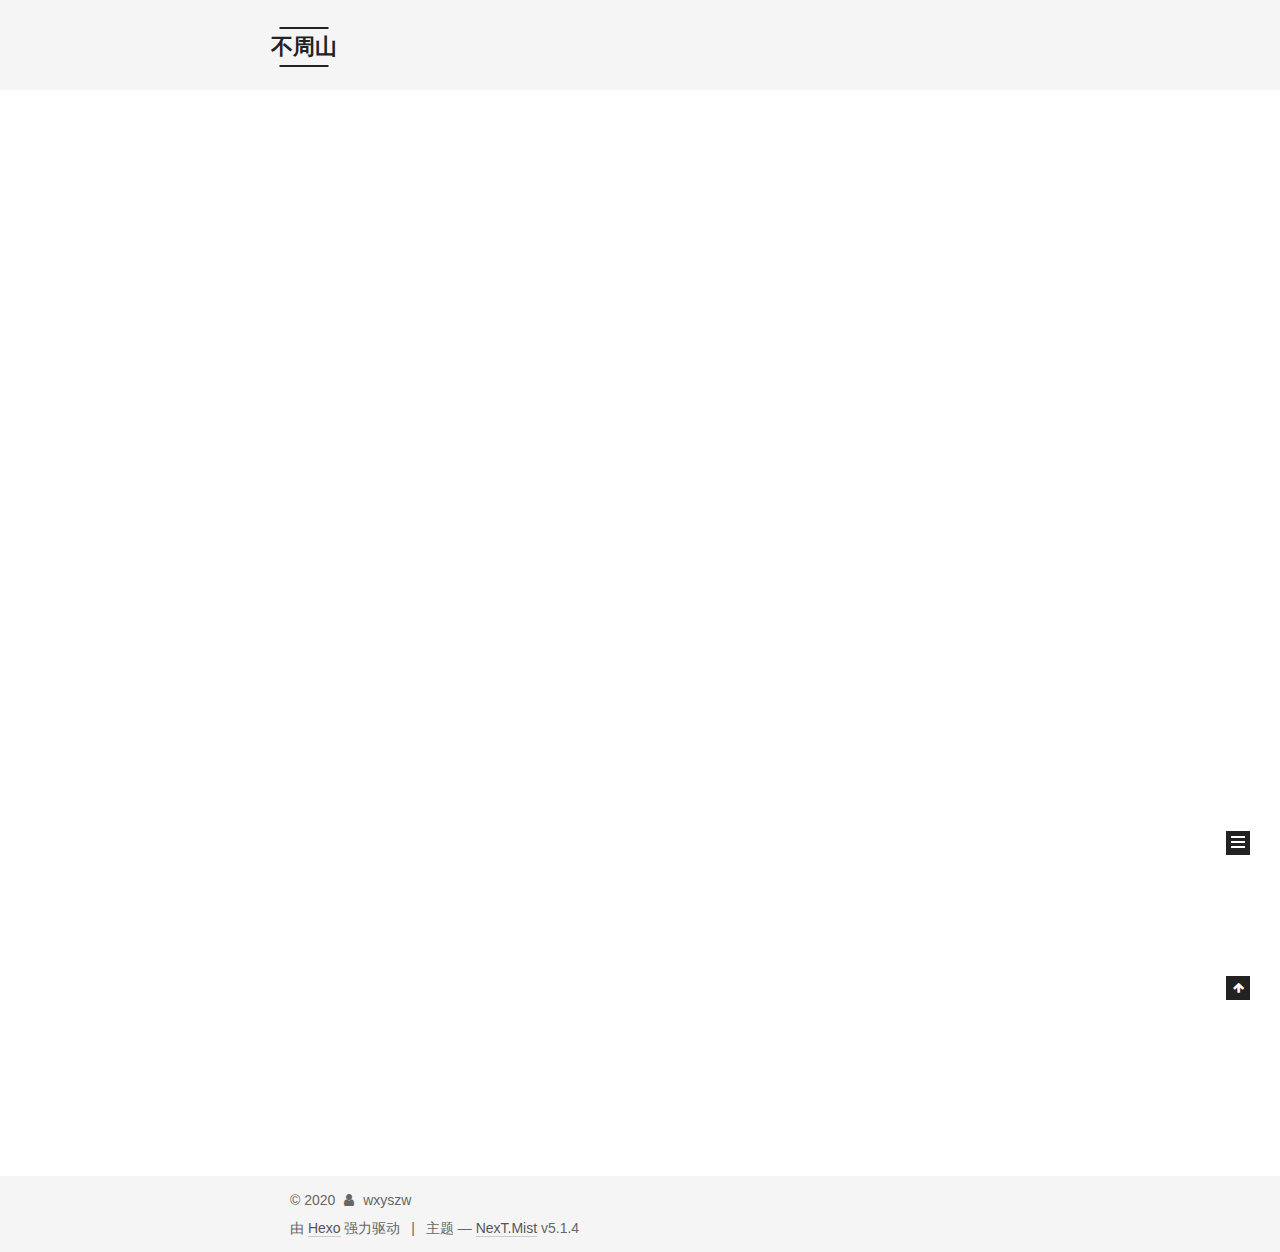
==== index.html @ 1422caf2 "Site updated: 2020-01-08 01:41:40" ====
<!DOCTYPE html>



  


<html class="theme-next mist use-motion" lang="zh-Hans">
<head>
  <meta charset="UTF-8"/>
<meta http-equiv="X-UA-Compatible" content="IE=edge" />
<meta name="viewport" content="width=device-width, initial-scale=1, maximum-scale=1"/>
<meta name="theme-color" content="#222">









<meta http-equiv="Cache-Control" content="no-transform" />
<meta http-equiv="Cache-Control" content="no-siteapp" />
















  
  
  <link href="/lib/fancybox/source/jquery.fancybox.css?v=2.1.5" rel="stylesheet" type="text/css" />







<link href="/lib/font-awesome/css/font-awesome.min.css?v=4.6.2" rel="stylesheet" type="text/css" />

<link href="/css/main.css?v=5.1.4" rel="stylesheet" type="text/css" />


  <link rel="apple-touch-icon" sizes="180x180" href="/images/apple-touch-icon-next.png?v=5.1.4">


  <link rel="icon" type="image/png" sizes="32x32" href="/images/favicon-32x32-next.png?v=5.1.4">


  <link rel="icon" type="image/png" sizes="16x16" href="/images/favicon-16x16-next.png?v=5.1.4">


  <link rel="mask-icon" href="/images/logo.svg?v=5.1.4" color="#222">





  <meta name="keywords" content="Hexo, NexT" />










<meta property="og:type" content="website">
<meta property="og:title" content="不周山">
<meta property="og:url" content="http://yoursite.com/index.html">
<meta property="og:site_name" content="不周山">
<meta property="article:author" content="wxyszw">
<meta name="twitter:card" content="summary">



<script type="text/javascript" id="hexo.configurations">
  var NexT = window.NexT || {};
  var CONFIG = {
    root: '/',
    scheme: 'Mist',
    version: '5.1.4',
    sidebar: {"position":"left","display":"post","offset":12,"b2t":false,"scrollpercent":false,"onmobile":false},
    fancybox: true,
    tabs: true,
    motion: {"enable":true,"async":false,"transition":{"post_block":"fadeIn","post_header":"slideDownIn","post_body":"slideDownIn","coll_header":"slideLeftIn","sidebar":"slideUpIn"}},
    duoshuo: {
      userId: '0',
      author: '博主'
    },
    algolia: {
      applicationID: '',
      apiKey: '',
      indexName: '',
      hits: {"per_page":10},
      labels: {"input_placeholder":"Search for Posts","hits_empty":"We didn't find any results for the search: ${query}","hits_stats":"${hits} results found in ${time} ms"}
    }
  };
</script>



  <link rel="canonical" href="http://yoursite.com/"/>





  <title>不周山</title>
  








<meta name="generator" content="Hexo 4.2.0"></head>

<body itemscope itemtype="http://schema.org/WebPage" lang="zh-Hans">

  
  
    
  

  <div class="container sidebar-position-left 
  page-home">
    <div class="headband"></div>

    <header id="header" class="header" itemscope itemtype="http://schema.org/WPHeader">
      <div class="header-inner"><div class="site-brand-wrapper">
  <div class="site-meta ">
    

    <div class="custom-logo-site-title">
      <a href="/"  class="brand" rel="start">
        <span class="logo-line-before"><i></i></span>
        <span class="site-title">不周山</span>
        <span class="logo-line-after"><i></i></span>
      </a>
    </div>
      
        <p class="site-subtitle"></p>
      
  </div>

  <div class="site-nav-toggle">
    <button>
      <span class="btn-bar"></span>
      <span class="btn-bar"></span>
      <span class="btn-bar"></span>
    </button>
  </div>
</div>

<nav class="site-nav">
  

  
    <ul id="menu" class="menu">
      
        
        <li class="menu-item menu-item-home">
          <a href="/%20" rel="section">
            
              <i class="menu-item-icon fa fa-fw fa-home"></i> <br />
            
            首页
          </a>
        </li>
      
        
        <li class="menu-item menu-item-archives">
          <a href="/archives/%20" rel="section">
            
              <i class="menu-item-icon fa fa-fw fa-archive"></i> <br />
            
            归档
          </a>
        </li>
      

      
    </ul>
  

  
</nav>



 </div>
    </header>

    <main id="main" class="main">
      <div class="main-inner">
        <div class="content-wrap">
          <div id="content" class="content">
            
  <section id="posts" class="posts-expand">
    
      

  

  
  
  

  <article class="post post-type-normal" itemscope itemtype="http://schema.org/Article">
  
  
  
  <div class="post-block">
    <link itemprop="mainEntityOfPage" href="http://yoursite.com/2020/01/08/hello-world/">

    <span hidden itemprop="author" itemscope itemtype="http://schema.org/Person">
      <meta itemprop="name" content="wxyszw">
      <meta itemprop="description" content="">
      <meta itemprop="image" content="/images/avatar.gif">
    </span>

    <span hidden itemprop="publisher" itemscope itemtype="http://schema.org/Organization">
      <meta itemprop="name" content="不周山">
    </span>

    
      <header class="post-header">

        
        
          <h1 class="post-title" itemprop="name headline">
                
                <a class="post-title-link" href="/2020/01/08/hello-world/" itemprop="url">Hello World</a></h1>
        

        <div class="post-meta">
          <span class="post-time">
            
              <span class="post-meta-item-icon">
                <i class="fa fa-calendar-o"></i>
              </span>
              
                <span class="post-meta-item-text">发表于</span>
              
              <time title="创建于" itemprop="dateCreated datePublished" datetime="2020-01-08T01:08:49+08:00">
                2020-01-08
              </time>
            

            

            
          </span>

          

          
            
          

          
          

          

          

          

        </div>
      </header>
    

    
    
    
    <div class="post-body" itemprop="articleBody">

      
      

      
        
          
            <p>Welcome to <a href="https://hexo.io/" target="_blank" rel="noopener">Hexo</a>! This is your very first post. Check <a href="https://hexo.io/docs/" target="_blank" rel="noopener">documentation</a> for more info. If you get any problems when using Hexo, you can find the answer in <a href="https://hexo.io/docs/troubleshooting.html" target="_blank" rel="noopener">troubleshooting</a> or you can ask me on <a href="https://github.com/hexojs/hexo/issues" target="_blank" rel="noopener">GitHub</a>.</p>
<h2 id="Quick-Start"><a href="#Quick-Start" class="headerlink" title="Quick Start"></a>Quick Start</h2><h3 id="Create-a-new-post"><a href="#Create-a-new-post" class="headerlink" title="Create a new post"></a>Create a new post</h3><figure class="highlight bash"><table><tr><td class="gutter"><pre><span class="line">1</span><br></pre></td><td class="code"><pre><span class="line">$ hexo new <span class="string">"My New Post"</span></span><br></pre></td></tr></table></figure>

<p>More info: <a href="https://hexo.io/docs/writing.html" target="_blank" rel="noopener">Writing</a></p>
<h3 id="Run-server"><a href="#Run-server" class="headerlink" title="Run server"></a>Run server</h3><figure class="highlight bash"><table><tr><td class="gutter"><pre><span class="line">1</span><br></pre></td><td class="code"><pre><span class="line">$ hexo server</span><br></pre></td></tr></table></figure>

<p>More info: <a href="https://hexo.io/docs/server.html" target="_blank" rel="noopener">Server</a></p>
<h3 id="Generate-static-files"><a href="#Generate-static-files" class="headerlink" title="Generate static files"></a>Generate static files</h3><figure class="highlight bash"><table><tr><td class="gutter"><pre><span class="line">1</span><br></pre></td><td class="code"><pre><span class="line">$ hexo generate</span><br></pre></td></tr></table></figure>

<p>More info: <a href="https://hexo.io/docs/generating.html" target="_blank" rel="noopener">Generating</a></p>
<h3 id="Deploy-to-remote-sites"><a href="#Deploy-to-remote-sites" class="headerlink" title="Deploy to remote sites"></a>Deploy to remote sites</h3><figure class="highlight bash"><table><tr><td class="gutter"><pre><span class="line">1</span><br></pre></td><td class="code"><pre><span class="line">$ hexo deploy</span><br></pre></td></tr></table></figure>

<p>More info: <a href="https://hexo.io/docs/one-command-deployment.html" target="_blank" rel="noopener">Deployment</a></p>

          
        
      
    </div>
    
    
    

    

    

    

    <footer class="post-footer">
      

      

      

      
      
        <div class="post-eof"></div>
      
    </footer>
  </div>
  
  
  
  </article>


    
  </section>

  


          </div>
          


          

        </div>
        
          
  
  <div class="sidebar-toggle">
    <div class="sidebar-toggle-line-wrap">
      <span class="sidebar-toggle-line sidebar-toggle-line-first"></span>
      <span class="sidebar-toggle-line sidebar-toggle-line-middle"></span>
      <span class="sidebar-toggle-line sidebar-toggle-line-last"></span>
    </div>
  </div>

  <aside id="sidebar" class="sidebar">
    
    <div class="sidebar-inner">

      

      

      <section class="site-overview-wrap sidebar-panel sidebar-panel-active">
        <div class="site-overview">
          <div class="site-author motion-element" itemprop="author" itemscope itemtype="http://schema.org/Person">
            
              <p class="site-author-name" itemprop="name">wxyszw</p>
              <p class="site-description motion-element" itemprop="description"></p>
          </div>

          <nav class="site-state motion-element">

            
              <div class="site-state-item site-state-posts">
              
                <a href="/archives/%20%7C%7C%20archive">
              
                  <span class="site-state-item-count">1</span>
                  <span class="site-state-item-name">日志</span>
                </a>
              </div>
            

            

            

          </nav>

          

          

          
          

          
          

          

        </div>
      </section>

      

      

    </div>
  </aside>


        
      </div>
    </main>

    <footer id="footer" class="footer">
      <div class="footer-inner">
        <div class="copyright">&copy; <span itemprop="copyrightYear">2020</span>
  <span class="with-love">
    <i class="fa fa-user"></i>
  </span>
  <span class="author" itemprop="copyrightHolder">wxyszw</span>

  
</div>


  <div class="powered-by">由 <a class="theme-link" target="_blank" href="https://hexo.io">Hexo</a> 强力驱动</div>



  <span class="post-meta-divider">|</span>



  <div class="theme-info">主题 &mdash; <a class="theme-link" target="_blank" href="https://github.com/iissnan/hexo-theme-next">NexT.Mist</a> v5.1.4</div>




        







        
      </div>
    </footer>

    
      <div class="back-to-top">
        <i class="fa fa-arrow-up"></i>
        
      </div>
    

    

  </div>

  

<script type="text/javascript">
  if (Object.prototype.toString.call(window.Promise) !== '[object Function]') {
    window.Promise = null;
  }
</script>









  












  
  
    <script type="text/javascript" src="/lib/jquery/index.js?v=2.1.3"></script>
  

  
  
    <script type="text/javascript" src="/lib/fastclick/lib/fastclick.min.js?v=1.0.6"></script>
  

  
  
    <script type="text/javascript" src="/lib/jquery_lazyload/jquery.lazyload.js?v=1.9.7"></script>
  

  
  
    <script type="text/javascript" src="/lib/velocity/velocity.min.js?v=1.2.1"></script>
  

  
  
    <script type="text/javascript" src="/lib/velocity/velocity.ui.min.js?v=1.2.1"></script>
  

  
  
    <script type="text/javascript" src="/lib/fancybox/source/jquery.fancybox.pack.js?v=2.1.5"></script>
  


  


  <script type="text/javascript" src="/js/src/utils.js?v=5.1.4"></script>

  <script type="text/javascript" src="/js/src/motion.js?v=5.1.4"></script>



  
  

  

  


  <script type="text/javascript" src="/js/src/bootstrap.js?v=5.1.4"></script>



  


  




	





  





  












  





  

  

  

  
  

  

  

  

</body>
</html>
---- css/main.css ----
/* normalize.css v3.0.2 | MIT License | git.io/normalize */
html {
  font-family: sans-serif; /* 1 */
  -ms-text-size-adjust: 100%; /* 2 */
  -webkit-text-size-adjust: 100%; /* 2 */
}
body {
  margin: 0;
}
article,
aside,
details,
figcaption,
figure,
footer,
header,
hgroup,
main,
menu,
nav,
section,
summary {
  display: block;
}
audio,
canvas,
progress,
video {
  display: inline-block; /* 1 */
  vertical-align: baseline; /* 2 */
}
audio:not([controls]) {
  display: none;
  height: 0;
}
[hidden],
template {
  display: none;
}
a {
  background-color: transparent;
}
a:active,
a:hover {
  outline: 0;
}
abbr[title] {
  border-bottom: 1px dotted;
}
b,
strong {
  font-weight: bold;
}
dfn {
  font-style: italic;
}
h1 {
  font-size: 2em;
  margin: 0.67em 0;
}
mark {
  background: #ff0;
  color: #000;
}
small {
  font-size: 80%;
}
sub,
sup {
  font-size: 75%;
  line-height: 0;
  position: relative;
  vertical-align: baseline;
}
sup {
  top: -0.5em;
}
sub {
  bottom: -0.25em;
}
img {
  border: 0;
}
svg:not(:root) {
  overflow: hidden;
}
figure {
  margin: 1em 40px;
}
hr {
  -moz-box-sizing: content-box;
  box-sizing: content-box;
  height: 0;
}
pre {
  overflow: auto;
}
code,
kbd,
pre,
samp {
  font-family: monospace, monospace;
  font-size: 1em;
}
button,
input,
optgroup,
select,
textarea {
  color: inherit; /* 1 */
  font: inherit; /* 2 */
  margin: 0; /* 3 */
}
button {
  overflow: visible;
}
button,
select {
  text-transform: none;
}
button,
html input[type="button"],
input[type="reset"],
input[type="submit"] {
  -webkit-appearance: button; /* 2 */
  cursor: pointer; /* 3 */
}
button[disabled],
html input[disabled] {
  cursor: default;
}
button::-moz-focus-inner,
input::-moz-focus-inner {
  border: 0;
  padding: 0;
}
input {
  line-height: normal;
}
input[type="checkbox"],
input[type="radio"] {
  box-sizing: border-box; /* 1 */
  padding: 0; /* 2 */
}
input[type="number"]::-webkit-inner-spin-button,
input[type="number"]::-webkit-outer-spin-button {
  height: auto;
}
input[type="search"] {
  -webkit-appearance: textfield; /* 1 */
  -moz-box-sizing: content-box;
  -webkit-box-sizing: content-box; /* 2 */
  box-sizing: content-box;
}
input[type="search"]::-webkit-search-cancel-button,
input[type="search"]::-webkit-search-decoration {
  -webkit-appearance: none;
}
fieldset {
  border: 1px solid #c0c0c0;
  margin: 0 2px;
  padding: 0.35em 0.625em 0.75em;
}
legend {
  border: 0; /* 1 */
  padding: 0; /* 2 */
}
textarea {
  overflow: auto;
}
optgroup {
  font-weight: bold;
}
table {
  border-collapse: collapse;
  border-spacing: 0;
}
td,
th {
  padding: 0;
}
::selection {
  background: #262a30;
  color: #fff;
}
body {
  position: relative;
  font-family: 'Lato', "PingFang SC", "Microsoft YaHei", sans-serif;
  font-size: 14px;
  line-height: 2;
  color: #555;
  background: #fff;
}
@media (max-width: 767px) {
  body {
    padding-right: 0 !important;
  }
}
@media (min-width: 768px) and (max-width: 991px) {
  body {
    padding-right: 0 !important;
  }
}
@media (min-width: 1600px) {
  body {
    font-size: 16px;
  }
}
h1,
h2,
h3,
h4,
h5,
h6 {
  margin: 0;
  padding: 0;
  font-weight: bold;
  line-height: 1.5;
  font-family: 'Lato', "PingFang SC", "Microsoft YaHei", sans-serif;
}
h2,
h3,
h4,
h5,
h6 {
  margin: 20px 0 15px;
}
h1 {
  font-size: 24px;
}
@media (max-width: 767px) {
  h1 {
    font-size: 20px;
  }
}
h2 {
  font-size: 22px;
}
@media (max-width: 767px) {
  h2 {
    font-size: 18px;
  }
}
h3 {
  font-size: 20px;
}
@media (max-width: 767px) {
  h3 {
    font-size: 16px;
  }
}
h4 {
  font-size: 18px;
}
@media (max-width: 767px) {
  h4 {
    font-size: 14px;
  }
}
h5 {
  font-size: 16px;
}
@media (max-width: 767px) {
  h5 {
    font-size: 12px;
  }
}
h6 {
  font-size: 14px;
}
@media (max-width: 767px) {
  h6 {
    font-size: 10px;
  }
}
p {
  margin: 0 0 20px 0;
}
a {
  color: #555;
  text-decoration: none;
  outline: none;
  border-bottom: 1px solid #999;
  word-wrap: break-word;
}
a:hover {
  color: #222;
  border-bottom-color: #222;
}
blockquote {
  margin: 0;
  padding: 0;
}
img {
  display: block;
  margin: auto;
  max-width: 100%;
  height: auto;
}
hr {
  margin: 40px 0;
  height: 3px;
  border: none;
  background-color: #ddd;
  background-image: repeating-linear-gradient(-45deg, #fff, #fff 4px, transparent 4px, transparent 8px);
}
blockquote {
  padding: 0 15px;
  color: #666;
  border-left: 4px solid #ddd;
}
blockquote cite::before {
  content: "-";
  padding: 0 5px;
}
dt {
  font-weight: 700;
}
dd {
  margin: 0;
  padding: 0;
}
kbd {
  border: 1px solid #ccc;
  border-radius: 0.2em;
  box-shadow: 0.1em 0.1em 0.2em rgba(0,0,0,0.1);
  background-color: #f9f9f9;
  font-family: inherit;
  background-image: -webkit-linear-gradient(top, #eee, #fff, #eee);
  padding: 0.1em 0.3em;
  white-space: nowrap;
}
.text-left {
  text-align: left;
}
.text-center {
  text-align: center;
}
.text-right {
  text-align: right;
}
.text-justify {
  text-align: justify;
}
.text-nowrap {
  white-space: nowrap;
}
.text-lowercase {
  text-transform: lowercase;
}
.text-uppercase {
  text-transform: uppercase;
}
.text-capitalize {
  text-transform: capitalize;
}
.center-block {
  display: block;
  margin-left: auto;
  margin-right: auto;
}
.clearfix:before,
.clearfix:after {
  content: " ";
  display: table;
}
.clearfix:after {
  clear: both;
}
.pullquote {
  width: 45%;
}
.pullquote.left {
  float: left;
  margin-left: 5px;
  margin-right: 10px;
}
.pullquote.right {
  float: right;
  margin-left: 10px;
  margin-right: 5px;
}
.affix.affix.affix {
  position: fixed;
}
.translation {
  margin-top: -20px;
  font-size: 14px;
  color: #999;
}
.scrollbar-measure {
  width: 100px;
  height: 100px;
  overflow: scroll;
  position: absolute;
  top: -9999px;
}
.use-motion .motion-element {
  opacity: 0;
}
table {
  margin: 20px 0;
  width: 100%;
  border-collapse: collapse;
  border-spacing: 0;
  border: 1px solid #ddd;
  font-size: 14px;
  table-layout: fixed;
  word-wrap: break-all;
}
table>tbody>tr:nth-of-type(odd) {
  background-color: #f9f9f9;
}
table>tbody>tr:hover {
  background-color: #f5f5f5;
}
caption,
th,
td {
  padding: 8px;
  text-align: left;
  vertical-align: middle;
  font-weight: normal;
}
th,
td {
  border-bottom: 3px solid #ddd;
  border-right: 1px solid #eee;
}
th {
  padding-bottom: 10px;
  font-weight: 700;
}
td {
  border-bottom-width: 1px;
}
html,
body {
  height: 100%;
}
.container {
  position: relative;
  min-height: 100%;
}
.header-inner {
  margin: 0 auto;
  padding: 100px 0 70px;
  width: 700px;
}
@media (min-width: 1600px) {
  .container .header-inner {
    width: 900px;
  }
}
.main {
  padding-bottom: 150px;
}
.main-inner {
  margin: 0 auto;
  width: 700px;
}
@media (min-width: 1600px) {
  .container .main-inner {
    width: 900px;
  }
}
.footer {
  position: absolute;
  left: 0;
  bottom: 0;
  width: 100%;
  min-height: 50px;
}
.footer-inner {
  box-sizing: border-box;
  margin: 20px auto;
  width: 700px;
}
@media (min-width: 1600px) {
  .container .footer-inner {
    width: 900px;
  }
}
pre,
.highlight {
  overflow: auto;
  margin: 20px 0;
  padding: 0;
  font-size: 13px;
  color: #4d4d4c;
  background: #f7f7f7;
  line-height: 1.6;
}
pre,
code {
  font-family: consolas, Menlo, "PingFang SC", "Microsoft YaHei", monospace;
}
code {
  padding: 2px 4px;
  word-wrap: break-word;
  color: #555;
  background: #eee;
  border-radius: 3px;
  font-size: 13px;
}
pre {
  padding: 10px;
}
pre code {
  padding: 0;
  color: #4d4d4c;
  background: none;
  text-shadow: none;
}
.highlight {
  border-radius: 1px;
}
.highlight pre {
  border: none;
  margin: 0;
  padding: 10px 0;
}
.highlight table {
  margin: 0;
  width: auto;
  border: none;
}
.highlight td {
  border: none;
  padding: 0;
}
.highlight figcaption {
  font-size: 1em;
  color: #4d4d4c;
  line-height: 1em;
  margin-bottom: 1em;
}
.highlight figcaption:before,
.highlight figcaption:after {
  content: " ";
  display: table;
}
.highlight figcaption:after {
  clear: both;
}
.highlight figcaption a {
  float: right;
  color: #4d4d4c;
}
.highlight figcaption a:hover {
  border-bottom-color: #4d4d4c;
}
.highlight .gutter pre {
  padding-left: 10px;
  padding-right: 10px;
  color: #869194;
  text-align: right;
  background-color: #eff2f3;
}
.highlight .code pre {
  width: 100%;
  padding-left: 10px;
  padding-right: 10px;
  background-color: #f7f7f7;
}
.highlight .line {
  height: 20px;
}
.gutter {
  -webkit-user-select: none;
  -moz-user-select: none;
  -ms-user-select: none;
  user-select: none;
}
.gist table {
  width: auto;
}
.gist table td {
  border: none;
}
pre .deletion {
  background: #fdd;
}
pre .addition {
  background: #dfd;
}
pre .meta {
  color: #8959a8;
}
pre .comment {
  color: #8e908c;
}
pre .variable,
pre .attribute,
pre .tag,
pre .regexp,
pre .ruby .constant,
pre .xml .tag .title,
pre .xml .pi,
pre .xml .doctype,
pre .html .doctype,
pre .css .id,
pre .css .class,
pre .css .pseudo {
  color: #c82829;
}
pre .number,
pre .preprocessor,
pre .built_in,
pre .literal,
pre .params,
pre .constant,
pre .command {
  color: #f5871f;
}
pre .ruby .class .title,
pre .css .rules .attribute,
pre .string,
pre .value,
pre .inheritance,
pre .header,
pre .ruby .symbol,
pre .xml .cdata,
pre .special,
pre .number,
pre .formula {
  color: #718c00;
}
pre .title,
pre .css .hexcolor {
  color: #3e999f;
}
pre .function,
pre .python .decorator,
pre .python .title,
pre .ruby .function .title,
pre .ruby .title .keyword,
pre .perl .sub,
pre .javascript .title,
pre .coffeescript .title {
  color: #4271ae;
}
pre .keyword,
pre .javascript .function {
  color: #8959a8;
}
.full-image.full-image.full-image.full-image {
  border: none;
  max-width: 100%;
  width: auto;
  margin: 20px auto 25px;
}
@media (min-width: 992px) {
  .full-image.full-image.full-image.full-image {
    max-width: none;
    width: 110%;
    margin: 25px -5%;
  }
}
.blockquote-center,
.page-home .post-type-quote blockquote,
.page-post-detail .post-type-quote blockquote {
  position: relative;
  margin: 40px 0;
  padding: 0;
  border-left: none;
  text-align: center;
}
.blockquote-center::before,
.page-home .post-type-quote blockquote::before,
.page-post-detail .post-type-quote blockquote::before,
.blockquote-center::after,
.page-home .post-type-quote blockquote::after,
.page-post-detail .post-type-quote blockquote::after {
  position: absolute;
  content: ' ';
  display: block;
  width: 100%;
  height: 24px;
  opacity: 0.2;
  background-repeat: no-repeat;
  background-position: 0 -6px;
  background-size: 22px 22px;
}
.blockquote-center::before,
.page-home .post-type-quote blockquote::before,
.page-post-detail .post-type-quote blockquote::before {
  top: -20px;
  background-image: url("../images/quote-l.svg");
  border-top: 1px solid #ccc;
}
.blockquote-center::after,
.page-home .post-type-quote blockquote::after,
.page-post-detail .post-type-quote blockquote::after {
  bottom: -20px;
  background-image: url("../images/quote-r.svg");
  border-bottom: 1px solid #ccc;
  background-position: 100% 8px;
}
.blockquote-center p,
.page-home .post-type-quote blockquote p,
.page-post-detail .post-type-quote blockquote p,
.blockquote-center div,
.page-home .post-type-quote blockquote div,
.page-post-detail .post-type-quote blockquote div {
  text-align: center;
}
.post .post-body .group-picture img {
  box-sizing: border-box;
  padding: 0 3px;
  border: none;
}
.post .group-picture-row {
  overflow: hidden;
  margin-top: 6px;
}
.post .group-picture-row:first-child {
  margin-top: 0;
}
.post .group-picture-column {
  float: left;
}
.page-post-detail .post-body .group-picture-column {
  float: none;
  margin-top: 10px;
  width: auto !important;
}
.page-post-detail .post-body .group-picture-column img {
  margin: 0 auto;
}
.page-archive .group-picture-container {
  overflow: hidden;
}
.page-archive .group-picture-row {
  float: left;
}
.page-archive .group-picture-row:first-child {
  margin-top: 6px;
}
.page-archive .group-picture-column {
  max-width: 150px;
  max-height: 150px;
}
.post-body .note {
  position: relative;
  padding: 15px;
  margin-bottom: 20px;
  border: 1px solid #eee;
  border-left-width: 5px;
  border-radius: 3px;
}
.post-body .note h2,
.post-body .note h3,
.post-body .note h4,
.post-body .note h5,
.post-body .note h6 {
  margin-top: 0;
  margin-bottom: 0;
  border-bottom: initial;
  padding-top: 0 !important;
}
.post-body .note p:first-child,
.post-body .note ul:first-child,
.post-body .note ol:first-child,
.post-body .note table:first-child,
.post-body .note pre:first-child,
.post-body .note blockquote:first-child {
  margin-top: 0;
}
.post-body .note p:last-child,
.post-body .note ul:last-child,
.post-body .note ol:last-child,
.post-body .note table:last-child,
.post-body .note pre:last-child,
.post-body .note blockquote:last-child {
  margin-bottom: 0;
}
.post-body .note.default {
  border-left-color: #777;
}
.post-body .note.default h2,
.post-body .note.default h3,
.post-body .note.default h4,
.post-body .note.default h5,
.post-body .note.default h6 {
  color: #777;
}
.post-body .note.primary {
  border-left-color: #6f42c1;
}
.post-body .note.primary h2,
.post-body .note.primary h3,
.post-body .note.primary h4,
.post-body .note.primary h5,
.post-body .note.primary h6 {
  color: #6f42c1;
}
.post-body .note.info {
  border-left-color: #428bca;
}
.post-body .note.info h2,
.post-body .note.info h3,
.post-body .note.info h4,
.post-body .note.info h5,
.post-body .note.info h6 {
  color: #428bca;
}
.post-body .note.success {
  border-left-color: #5cb85c;
}
.post-body .note.success h2,
.post-body .note.success h3,
.post-body .note.success h4,
.post-body .note.success h5,
.post-body .note.success h6 {
  color: #5cb85c;
}
.post-body .note.warning {
  border-left-color: #f0ad4e;
}
.post-body .note.warning h2,
.post-body .note.warning h3,
.post-body .note.warning h4,
.post-body .note.warning h5,
.post-body .note.warning h6 {
  color: #f0ad4e;
}
.post-body .note.danger {
  border-left-color: #d9534f;
}
.post-body .note.danger h2,
.post-body .note.danger h3,
.post-body .note.danger h4,
.post-body .note.danger h5,
.post-body .note.danger h6 {
  color: #d9534f;
}
.post-body .label {
  display: inline;
  padding: 0 2px;
  white-space: nowrap;
}
.post-body .label.default {
  background-color: #f0f0f0;
}
.post-body .label.primary {
  background-color: #efe6f7;
}
.post-body .label.info {
  background-color: #e5f2f8;
}
.post-body .label.success {
  background-color: #e7f4e9;
}
.post-body .label.warning {
  background-color: #fcf6e1;
}
.post-body .label.danger {
  background-color: #fae8eb;
}
.post-body .tabs {
  position: relative;
  display: block;
  margin-bottom: 20px;
  padding-top: 10px;
}
.post-body .tabs ul.nav-tabs {
  margin: 0;
  padding: 0;
  display: flex;
  margin-bottom: -1px;
}
@media (max-width: 413px) {
  .post-body .tabs ul.nav-tabs {
    display: block;
    margin-bottom: 5px;
  }
}
.post-body .tabs ul.nav-tabs li.tab {
  list-style-type: none !important;
  margin: 0 0.25em 0 0;
  border-top: 3px solid transparent;
  border-left: 1px solid transparent;
  border-right: 1px solid transparent;
}
@media (max-width: 413px) {
  .post-body .tabs ul.nav-tabs li.tab {
    margin: initial;
    border-top: 1px solid transparent;
    border-left: 3px solid transparent;
    border-right: 1px solid transparent;
    border-bottom: 1px solid transparent;
  }
}
.post-body .tabs ul.nav-tabs li.tab a {
  outline: 0;
  border-bottom: initial;
  display: block;
  line-height: 1.8em;
  padding: 0.25em 0.75em;
  transition-duration: 0.2s;
  transition-timing-function: ease-out;
  transition-delay: 0s;
}
.post-body .tabs ul.nav-tabs li.tab a i {
  width: 1.285714285714286em;
}
.post-body .tabs ul.nav-tabs li.tab.active {
  border-top: 3px solid #fc6423;
  border-left: 1px solid #ddd;
  border-right: 1px solid #ddd;
  background-color: #fff;
}
@media (max-width: 413px) {
  .post-body .tabs ul.nav-tabs li.tab.active {
    border-top: 1px solid #ddd;
    border-left: 3px solid #fc6423;
    border-right: 1px solid #ddd;
    border-bottom: 1px solid #ddd;
  }
}
.post-body .tabs ul.nav-tabs li.tab.active a {
  cursor: default;
  color: #555;
}
.post-body .tabs .tab-content {
  background-color: #fff;
}
.post-body .tabs .tab-content .tab-pane {
  border: 1px solid #ddd;
  padding: 20px 20px 0 20px;
}
.post-body .tabs .tab-content .tab-pane:not(.active) {
  display: none !important;
}
.post-body .tabs .tab-content .tab-pane.active {
  display: block !important;
}
.btn {
  display: inline-block;
  padding: 0 20px;
  font-size: 14px;
  color: #555;
  background: transparent;
  border: 2px solid #222;
  text-decoration: none;
  border-radius: 0;
  transition-property: background-color;
  transition-duration: 0.2s;
  transition-timing-function: ease-in-out;
  transition-delay: 0s;
  line-height: 2;
}
.btn:hover {
  border-color: #222;
  color: #222;
  background: #fff;
}
.btn +.btn {
  margin: 0 0 8px 8px;
}
.btn .fa-fw {
  width: 1.285714285714286em;
  text-align: left;
}
.btn-bar {
  display: block;
  width: 22px;
  height: 2px;
  background: #555;
  border-radius: 1px;
}
.btn-bar+.btn-bar {
  margin-top: 4px;
}
.pagination {
  margin: 120px 0 40px;
  text-align: center;
  border-top: 1px solid #eee;
}
.page-number-basic,
.pagination .prev,
.pagination .next,
.pagination .page-number,
.pagination .space {
  display: inline-block;
  position: relative;
  top: -1px;
  margin: 0 10px;
  padding: 0 11px;
}
@media (max-width: 767px) {
  .page-number-basic,
  .pagination .prev,
  .pagination .next,
  .pagination .page-number,
  .pagination .space {
    margin: 0 5px;
  }
}
.pagination .prev,
.pagination .next,
.pagination .page-number {
  border-bottom: 0;
  border-top: 1px solid #eee;
  transition-property: border-color;
  transition-duration: 0.2s;
  transition-timing-function: ease-in-out;
  transition-delay: 0s;
}
.pagination .prev:hover,
.pagination .next:hover,
.pagination .page-number:hover {
  border-top-color: #222;
}
.pagination .space {
  padding: 0;
  margin: 0;
}
.pagination .prev {
  margin-left: 0;
}
.pagination .next {
  margin-right: 0;
}
.pagination .page-number.current {
  color: #fff;
  background: #ccc;
  border-top-color: #ccc;
}
@media (max-width: 767px) {
  .pagination {
    border-top: none;
  }
  .pagination .prev,
  .pagination .next,
  .pagination .page-number {
    margin-bottom: 10px;
    border-top: 0;
    border-bottom: 1px solid #eee;
    padding: 0 10px;
  }
  .pagination .prev:hover,
  .pagination .next:hover,
  .pagination .page-number:hover {
    border-bottom-color: #222;
  }
}
.comments {
  margin: 60px 20px 0;
}
.tag-cloud {
  text-align: center;
}
.tag-cloud a {
  display: inline-block;
  margin: 10px;
}
.back-to-top {
  box-sizing: border-box;
  position: fixed;
  bottom: -100px;
  right: 30px;
  z-index: 1050;
  padding: 0 6px;
  width: 24px;
  background: #222;
  font-size: 12px;
  opacity: 1;
  color: #fff;
  cursor: pointer;
  text-align: center;
  -webkit-transform: translateZ(0);
  transition-property: bottom;
  transition-duration: 0.2s;
  transition-timing-function: ease-in-out;
  transition-delay: 0s;
}
@media (min-width: 768px) and (max-width: 991px) {
  .back-to-top {
    display: none !important;
  }
}
@media (max-width: 767px) {
  .back-to-top {
    display: none !important;
  }
}
.back-to-top.back-to-top-on {
  bottom: 19px;
}
.header {
  background: transparent;
}
.header-inner {
  position: relative;
}
.headband {
  height: 3px;
  background: #222;
}
.site-meta {
  margin: 0;
  text-align: left;
}
@media (max-width: 767px) {
  .site-meta {
    text-align: center;
  }
}
.brand {
  position: relative;
  display: inline-block;
  padding: 0 40px;
  color: #222;
  background: #222;
  border-bottom: none;
}
.brand:hover {
  color: #222;
}
.logo {
  display: inline-block;
  margin-right: 5px;
  line-height: 36px;
  vertical-align: top;
}
.site-title {
  display: inline-block;
  vertical-align: top;
  line-height: 36px;
  font-size: 20px;
  font-weight: normal;
  font-family: 'Lato', "PingFang SC", "Microsoft YaHei", sans-serif;
}
.site-subtitle {
  margin-top: 10px;
  font-size: 13px;
  color: #999;
}
.use-motion .brand {
  opacity: 0;
}
.use-motion .logo,
.use-motion .site-title,
.use-motion .site-subtitle {
  opacity: 0;
  position: relative;
  top: -10px;
}
.site-nav-toggle {
  display: none;
  position: absolute;
  top: 10px;
  left: 10px;
}
@media (max-width: 767px) {
  .site-nav-toggle {
    display: block;
  }
}
.site-nav-toggle button {
  margin-top: 2px;
  padding: 9px 10px;
  background: transparent;
  border: none;
}
@media (max-width: 767px) {
  .site-nav {
    display: none;
    margin: 0 -10px;
    padding: 0 10px;
    clear: both;
    border-top: 1px solid #ddd;
  }
}
@media (min-width: 768px) and (max-width: 991px) {
  .site-nav {
    display: block !important;
  }
}
@media (min-width: 992px) {
  .site-nav {
    display: block !important;
  }
}
.menu {
  margin-top: 20px;
  padding-left: 0;
  text-align: center;
}
.menu .menu-item {
  display: inline-block;
  margin: 0 10px;
  list-style: none;
}
@media screen and (max-width: 767px) {
  .menu .menu-item {
    margin-top: 10px;
  }
}
.menu .menu-item a {
  display: block;
  font-size: 13px;
  line-height: inherit;
  border-bottom: 1px solid transparent;
  transition-property: border-color;
  transition-duration: 0.2s;
  transition-timing-function: ease-in-out;
  transition-delay: 0s;
}
.menu .menu-item a:hover {
  border-bottom-color: #222;
}
.menu .menu-item .fa {
  margin-right: 5px;
}
.use-motion .menu-item {
  opacity: 0;
}
.post-body {
  font-family: 'Lato', "PingFang SC", "Microsoft YaHei", sans-serif;
}
@media (max-width: 767px) {
  .post-body {
    word-break: break-word;
  }
}
.post-body .fancybox img {
  display: block !important;
  margin: 0 auto;
  cursor: pointer;
  cursor: zoom-in;
  cursor: -webkit-zoom-in;
}
.post-body .image-caption,
.post-body .figure .caption {
  margin: -20px auto 15px;
  text-align: center;
  font-size: 14px;
  color: #999;
  font-weight: bold;
  line-height: 1;
}
.post-sticky-flag {
  display: inline-block;
  font-size: 16px;
  -ms-transform: rotate(30deg);
  -webkit-transform: rotate(30deg);
  -moz-transform: rotate(30deg);
  -ms-transform: rotate(30deg);
  -o-transform: rotate(30deg);
  transform: rotate(30deg);
}
.use-motion .post-block,
.use-motion .pagination,
.use-motion .comments {
  opacity: 0;
}
.use-motion .post-header {
  opacity: 0;
}
.use-motion .post-body {
  opacity: 0;
}
.use-motion .collection-title {
  opacity: 0;
}
.posts-expand {
  padding-top: 40px;
}
@media (max-width: 767px) {
  .posts-expand {
    margin: 0 20px;
  }
  .post-body pre .gutter pre {
    padding-right: 10px;
  }
  .post-body .highlight {
    margin-left: 0px;
    margin-right: 0px;
    padding: 0;
  }
  .post-body .highlight .gutter pre {
    padding-right: 10px;
  }
}
@media (min-width: 992px) {
  .posts-expand .post-body {
    text-align: justify;
  }
}
.posts-expand .post-body h2,
.posts-expand .post-body h3,
.posts-expand .post-body h4,
.posts-expand .post-body h5,
.posts-expand .post-body h6 {
  padding-top: 10px;
}
.posts-expand .post-body h2 .header-anchor,
.posts-expand .post-body h3 .header-anchor,
.posts-expand .post-body h4 .header-anchor,
.posts-expand .post-body h5 .header-anchor,
.posts-expand .post-body h6 .header-anchor {
  float: right;
  margin-left: 10px;
  color: #ccc;
  border-bottom-style: none;
  visibility: hidden;
}
.posts-expand .post-body h2 .header-anchor:hover,
.posts-expand .post-body h3 .header-anchor:hover,
.posts-expand .post-body h4 .header-anchor:hover,
.posts-expand .post-body h5 .header-anchor:hover,
.posts-expand .post-body h6 .header-anchor:hover {
  color: inherit;
}
.posts-expand .post-body h2:hover .header-anchor,
.posts-expand .post-body h3:hover .header-anchor,
.posts-expand .post-body h4:hover .header-anchor,
.posts-expand .post-body h5:hover .header-anchor,
.posts-expand .post-body h6:hover .header-anchor {
  visibility: visible;
}
.posts-expand .post-body ul li {
  list-style: circle;
}
.posts-expand .post-body img {
  box-sizing: border-box;
  margin: auto;
  padding: 3px;
  border: 1px solid #ddd;
}
.posts-expand .post-body .fancybox img {
  margin: 0 auto 25px;
}
@media (max-width: 767px) {
  .posts-collapse {
    margin: 0 20px;
  }
  .posts-collapse .post-title,
  .posts-collapse .post-meta {
    display: block;
    width: auto;
    text-align: left;
  }
}
.posts-collapse {
  position: relative;
  z-index: 1010;
  margin-left: 0;
}
.posts-collapse::after {
  content: " ";
  position: absolute;
  top: 20px;
  left: 0;
  margin-left: -2px;
  width: 4px;
  height: 100%;
  background: #f5f5f5;
  z-index: -1;
}
@media (max-width: 767px) {
  .posts-collapse {
    margin: 0 20px;
  }
}
.posts-collapse .collection-title {
  position: relative;
  margin: 60px 0;
}
.posts-collapse .collection-title h1,
.posts-collapse .collection-title h2 {
  margin-left: 20px;
}
.posts-collapse .collection-title small {
  color: #bbb;
  margin-left: 5px;
}
.posts-collapse .collection-title::before {
  content: " ";
  position: absolute;
  left: 0;
  top: 50%;
  margin-left: -4px;
  margin-top: -4px;
  width: 8px;
  height: 8px;
  background: #bbb;
  border-radius: 50%;
}
.posts-collapse .post {
  margin: 30px 0;
}
.posts-collapse .post-header {
  position: relative;
  transition-duration: 0.2s;
  transition-timing-function: ease-in-out;
  transition-delay: 0s;
  transition-property: border;
  border-bottom: 1px dashed #ccc;
}
.posts-collapse .post-header::before {
  content: " ";
  position: absolute;
  left: 0;
  top: 12px;
  width: 6px;
  height: 6px;
  margin-left: -4px;
  background: #bbb;
  border-radius: 50%;
  border: 1px solid #fff;
  transition-duration: 0.2s;
  transition-timing-function: ease-in-out;
  transition-delay: 0s;
  transition-property: background;
}
.posts-collapse .post-header:hover {
  border-bottom-color: #666;
}
.posts-collapse .post-header:hover::before {
  background: #222;
}
.posts-collapse .post-meta {
  position: absolute;
  font-size: 12px;
  left: 20px;
  top: 5px;
}
.posts-collapse .post-comments-count {
  display: none;
}
.posts-collapse .post-title {
  margin-left: 60px;
  font-size: 16px;
  font-weight: normal;
  line-height: inherit;
}
.posts-collapse .post-title::after {
  margin-left: 3px;
  opacity: 0.6;
}
.posts-collapse .post-title a {
  color: #666;
  border-bottom: none;
}
.page-home .post-type-quote .post-header,
.page-post-detail .post-type-quote .post-header,
.page-home .post-type-quote .post-tags,
.page-post-detail .post-type-quote .post-tags {
  display: none;
}
.posts-expand .post-title {
  text-align: center;
  word-break: break-word;
  font-weight: 400;
}
.posts-expand .post-title-link {
  display: inline-block;
  position: relative;
  color: #555;
  border-bottom: none;
  line-height: 1.2;
  vertical-align: top;
}
.posts-expand .post-title-link::before {
  content: "";
  position: absolute;
  width: 100%;
  height: 2px;
  bottom: 0;
  left: 0;
  background-color: #000;
  visibility: hidden;
  -webkit-transform: scaleX(0);
  -moz-transform: scaleX(0);
  -ms-transform: scaleX(0);
  -o-transform: scaleX(0);
  transform: scaleX(0);
  transition-duration: 0.2s;
  transition-timing-function: ease-in-out;
  transition-delay: 0s;
}
.posts-expand .post-title-link:hover::before {
  visibility: visible;
  -webkit-transform: scaleX(1);
  -moz-transform: scaleX(1);
  -ms-transform: scaleX(1);
  -o-transform: scaleX(1);
  transform: scaleX(1);
}
.posts-expand .post-title-link .fa {
  font-size: 16px;
}
.posts-expand .post-meta {
  margin: 3px 0 60px 0;
  color: #999;
  font-family: 'Lato', "PingFang SC", "Microsoft YaHei", sans-serif;
  font-size: 12px;
  text-align: center;
}
.posts-expand .post-meta .post-category-list {
  display: inline-block;
  margin: 0;
  padding: 3px;
}
.posts-expand .post-meta .post-category-list-link {
  color: #999;
}
.posts-expand .post-meta .post-description {
  font-size: 14px;
  margin-top: 2px;
}
.post-meta-divider {
  margin: 0 0.5em;
}
.post-meta-item-icon {
  margin-right: 3px;
}
@media (min-width: 768px) and (max-width: 991px) {
  .post-meta-item-icon {
    display: inline-block;
  }
}
@media (max-width: 767px) {
  .post-meta-item-icon {
    display: inline-block;
  }
}
@media (min-width: 768px) and (max-width: 991px) {
  .post-meta-item-text {
    display: none;
  }
}
@media (max-width: 767px) {
  .post-meta-item-text {
    display: none;
  }
}
@media (max-width: 767px) {
  .posts-expand .post-comments-count {
    display: none;
  }
}
.post-button {
  margin-top: 40px;
}
.posts-expand .post-tags {
  margin-top: 40px;
  text-align: center;
}
.posts-expand .post-tags a {
  display: inline-block;
  margin-right: 10px;
  font-size: 13px;
}
.post-nav {
  display: table;
  margin-top: 15px;
  width: 100%;
  border-top: 1px solid #eee;
}
.post-nav-divider {
  display: table-cell;
  width: 10%;
}
.post-nav-item {
  display: table-cell;
  padding: 10px 0 0 0;
  width: 45%;
  vertical-align: top;
}
.post-nav-item a {
  position: relative;
  display: block;
  line-height: 25px;
  font-size: 14px;
  color: #555;
  border-bottom: none;
}
.post-nav-item a:hover {
  color: #222;
  border-bottom: none;
}
.post-nav-item a:active {
  top: 2px;
}
.post-nav-item .fa {
  position: absolute;
  top: 8px;
  left: 0;
  font-size: 12px;
}
.post-nav-next a {
  padding-left: 15px;
}
.post-nav-prev {
  text-align: right;
}
.post-nav-prev a {
  padding-right: 15px;
}
.post-nav-prev .fa {
  right: 0;
  left: auto;
}
.posts-expand .post-eof {
  display: block;
  margin: 80px auto 60px;
  width: 8%;
  height: 1px;
  background: #ccc;
  text-align: center;
}
.post:last-child .post-eof.post-eof.post-eof {
  display: none;
}
.post-gallery {
  display: table;
  table-layout: fixed;
  width: 100%;
  border-collapse: separate;
}
.post-gallery-row {
  display: table-row;
}
.post-gallery .post-gallery-img {
  display: table-cell;
  text-align: center;
  vertical-align: middle;
  border: none;
}
.post-gallery .post-gallery-img img {
  max-width: 100%;
  max-height: 100%;
  border: none;
}
.fancybox-close,
.fancybox-close:hover {
  border: none;
}
.rtl.post-body p,
.rtl.post-body a,
.rtl.post-body h1,
.rtl.post-body h2,
.rtl.post-body h3,
.rtl.post-body h4,
.rtl.post-body h5,
.rtl.post-body h6,
.rtl.post-body li,
.rtl.post-body ul,
.rtl.post-body ol {
  direction: rtl;
  font-family: UKIJ Ekran;
}
.rtl.post-title {
  font-family: UKIJ Ekran;
}
.sidebar {
  position: fixed;
  right: 0;
  top: 0;
  bottom: 0;
  width: 0;
  z-index: 1040;
  box-shadow: inset 0 2px 6px #000;
  background: #222;
  -webkit-transform: translateZ(0);
}
.sidebar a {
  color: #999;
  border-bottom-color: #555;
}
.sidebar a:hover {
  color: #eee;
}
@media (min-width: 768px) and (max-width: 991px) {
  .sidebar {
    display: none !important;
  }
}
@media (max-width: 767px) {
  .sidebar {
    display: none !important;
  }
}
.sidebar-inner {
  position: relative;
  padding: 20px 10px;
  color: #999;
  text-align: center;
}
.site-overview-wrap {
  overflow: hidden;
}
.site-overview {
  overflow-y: auto;
  overflow-x: hidden;
}
.sidebar-toggle {
  position: fixed;
  right: 30px;
  bottom: 45px;
  width: 14px;
  height: 14px;
  padding: 5px;
  background: #222;
  line-height: 0;
  z-index: 1050;
  cursor: pointer;
  -webkit-transform: translateZ(0);
}
@media (min-width: 768px) and (max-width: 991px) {
  .sidebar-toggle {
    display: none !important;
  }
}
@media (max-width: 767px) {
  .sidebar-toggle {
    display: none !important;
  }
}
.sidebar-toggle-line {
  position: relative;
  display: inline-block;
  vertical-align: top;
  height: 2px;
  width: 100%;
  background: #fff;
  margin-top: 3px;
}
.sidebar-toggle-line:first-child {
  margin-top: 0;
}
.site-author-image {
  display: block;
  margin: 0 auto;
  padding: 2px;
  max-width: 96px;
  height: auto;
  border: 2px solid #333;
}
.site-author-name {
  margin: 5px 0 0;
  text-align: center;
  color: #f5f5f5;
  font-weight: normal;
}
.site-description {
  margin-top: 5px;
  text-align: center;
  font-size: 14px;
  color: #999;
}
.site-state {
  overflow: hidden;
  line-height: 1.4;
  white-space: nowrap;
  text-align: center;
}
.site-state-item {
  display: inline-block;
  padding: 0 15px;
  border-left: 1px solid #333;
}
.site-state-item:first-child {
  border-left: none;
}
.site-state-item a {
  border-bottom: none;
}
.site-state-item-count {
  display: block;
  text-align: center;
  color: inherit;
  font-weight: 600;
  font-size: 18px;
}
.site-state-item-name {
  font-size: 13px;
  color: inherit;
}
.feed-link {
  margin-top: 20px;
}
.feed-link a {
  display: inline-block;
  padding: 0 15px;
  color: #fc6423;
  border: 1px solid #fc6423;
  border-radius: 4px;
}
.feed-link a i {
  color: #fc6423;
  font-size: 14px;
}
.feed-link a:hover {
  color: #fff;
  background: #fc6423;
}
.feed-link a:hover i {
  color: #fff;
}
.links-of-author {
  margin-top: 20px;
}
.links-of-author a {
  display: inline-block;
  vertical-align: middle;
  margin-right: 10px;
  margin-bottom: 10px;
  border-bottom-color: #555;
  font-size: 13px;
}
.links-of-author a:before {
  display: inline-block;
  vertical-align: middle;
  margin-right: 3px;
  content: " ";
  width: 4px;
  height: 4px;
  border-radius: 50%;
  background: #b0ffbb;
}
.links-of-blogroll {
  font-size: 13px;
}
.links-of-blogroll-title {
  margin-top: 20px;
  font-size: 14px;
  font-weight: 600;
}
.links-of-blogroll-list {
  margin: 0;
  padding: 0;
  list-style: none;
}
.links-of-blogroll-item {
  padding: 2px 10px;
}
.links-of-blogroll-item a {
  max-width: 280px;
  box-sizing: border-box;
  display: inline-block;
  overflow: hidden;
  white-space: nowrap;
  text-overflow: ellipsis;
}
.sidebar-nav {
  margin: 0 0 20px;
  padding-left: 0;
}
.sidebar-nav li {
  display: inline-block;
  cursor: pointer;
  border-bottom: 1px solid transparent;
  font-size: 14px;
  color: #555;
}
.sidebar-nav li:hover {
  color: #f5f5f5;
}
.page-post-detail .sidebar-nav-toc {
  padding: 0 5px;
}
.page-post-detail .sidebar-nav-overview {
  margin-left: 10px;
}
.sidebar-nav .sidebar-nav-active {
  color: #87daff;
  border-bottom-color: #87daff;
}
.sidebar-nav .sidebar-nav-active:hover {
  color: #87daff;
}
.sidebar-panel {
  display: none;
}
.sidebar-panel-active {
  display: block;
}
.post-toc-empty {
  font-size: 14px;
  color: #666;
}
.post-toc-wrap {
  overflow: hidden;
}
.post-toc {
  overflow: auto;
}
.post-toc ol {
  margin: 0;
  padding: 0 2px 5px 10px;
  text-align: left;
  list-style: none;
  font-size: 14px;
}
.post-toc ol > ol {
  padding-left: 0;
}
.post-toc ol a {
  transition-duration: 0.2s;
  transition-timing-function: ease-in-out;
  transition-delay: 0s;
  transition-property: all;
  color: #999;
  border-bottom-color: #555;
}
.post-toc ol a:hover {
  color: #ccc;
  border-bottom-color: #ccc;
}
.post-toc .nav-item {
  overflow: hidden;
  text-overflow: ellipsis;
  text-align: justify;
  white-space: nowrap;
  line-height: 1.8;
}
.post-toc .nav .nav-child {
  display: none;
}
.post-toc .nav .active > .nav-child {
  display: block;
}
.post-toc .nav .active-current > .nav-child {
  display: block;
}
.post-toc .nav .active-current > .nav-child > .nav-item {
  display: block;
}
.post-toc .nav .active > a {
  color: #87daff;
  border-bottom-color: #87daff;
}
.post-toc .nav .active-current > a {
  color: #87daff;
}
.post-toc .nav .active-current > a:hover {
  color: #87daff;
}
.footer {
  font-size: 14px;
  color: #999;
}
.footer img {
  border: none;
}
.footer-inner {
  text-align: center;
}
.with-love {
  display: inline-block;
  margin: 0 5px;
}
.powered-by,
.theme-info {
  display: inline-block;
}
.cc-license {
  margin-top: 10px;
  text-align: center;
}
.cc-license .cc-opacity {
  opacity: 0.7;
  border-bottom: none;
}
.cc-license .cc-opacity:hover {
  opacity: 0.9;
}
.cc-license img {
  display: inline-block;
}
.theme-next #ds-thread #ds-reset {
  color: #555;
}
.theme-next #ds-thread #ds-reset .ds-replybox {
  margin-bottom: 30px;
}
.theme-next #ds-thread #ds-reset .ds-replybox .ds-avatar,
.theme-next #ds-reset .ds-avatar img {
  box-shadow: none;
}
.theme-next #ds-thread #ds-reset .ds-textarea-wrapper {
  border-color: #c7d4e1;
  background: none;
  border-top-right-radius: 3px;
  border-top-left-radius: 3px;
}
.theme-next #ds-thread #ds-reset .ds-textarea-wrapper textarea {
  height: 60px;
}
.theme-next #ds-reset .ds-rounded-top {
  border-radius: 0;
}
.theme-next #ds-thread #ds-reset .ds-post-toolbar {
  box-sizing: border-box;
  border: 1px solid #c7d4e1;
  background: #f6f8fa;
}
.theme-next #ds-thread #ds-reset .ds-post-options {
  height: 40px;
  border: none;
  background: none;
}
.theme-next #ds-thread #ds-reset .ds-toolbar-buttons {
  top: 11px;
}
.theme-next #ds-thread #ds-reset .ds-sync {
  top: 5px;
}
.theme-next #ds-thread #ds-reset .ds-post-button {
  top: 4px;
  right: 5px;
  width: 90px;
  height: 30px;
  border: 1px solid #c5ced7;
  border-radius: 3px;
  background-image: linear-gradient(#fbfbfc, #f5f7f9);
  color: #60676d;
}
.theme-next #ds-thread #ds-reset .ds-post-button:hover {
  background-position: 0 -30px;
  color: #60676d;
}
.theme-next #ds-thread #ds-reset .ds-comments-info {
  padding: 10px 0;
}
.theme-next #ds-thread #ds-reset .ds-sort {
  display: none;
}
.theme-next #ds-thread #ds-reset li.ds-tab a.ds-current {
  border: none;
  background: #f6f8fa;
  color: #60676d;
}
.theme-next #ds-thread #ds-reset li.ds-tab a.ds-current:hover {
  background-color: #e9f0f7;
  color: #60676d;
}
.theme-next #ds-thread #ds-reset li.ds-tab a {
  border-radius: 2px;
  padding: 5px;
}
.theme-next #ds-thread #ds-reset .ds-login-buttons p {
  color: #999;
  line-height: 36px;
}
.theme-next #ds-thread #ds-reset .ds-login-buttons .ds-service-list li {
  height: 28px;
}
.theme-next #ds-thread #ds-reset .ds-service-list a {
  background: none;
  padding: 5px;
  border: 1px solid;
  border-radius: 3px;
  text-align: center;
}
.theme-next #ds-thread #ds-reset .ds-service-list a:hover {
  color: #fff;
  background: #666;
}
.theme-next #ds-thread #ds-reset .ds-service-list .ds-weibo {
  color: #fc9b00;
  border-color: #fc9b00;
}
.theme-next #ds-thread #ds-reset .ds-service-list .ds-weibo:hover {
  background: #fc9b00;
}
.theme-next #ds-thread #ds-reset .ds-service-list .ds-qq {
  color: #60a3ec;
  border-color: #60a3ec;
}
.theme-next #ds-thread #ds-reset .ds-service-list .ds-qq:hover {
  background: #60a3ec;
}
.theme-next #ds-thread #ds-reset .ds-service-list .ds-renren {
  color: #2e7ac4;
  border-color: #2e7ac4;
}
.theme-next #ds-thread #ds-reset .ds-service-list .ds-renren:hover {
  background: #2e7ac4;
}
.theme-next #ds-thread #ds-reset .ds-service-list .ds-douban {
  color: #37994c;
  border-color: #37994c;
}
.theme-next #ds-thread #ds-reset .ds-service-list .ds-douban:hover {
  background: #37994c;
}
.theme-next #ds-thread #ds-reset .ds-service-list .ds-kaixin {
  color: #fef20d;
  border-color: #fef20d;
}
.theme-next #ds-thread #ds-reset .ds-service-list .ds-kaixin:hover {
  background: #fef20d;
}
.theme-next #ds-thread #ds-reset .ds-service-list .ds-netease {
  color: #f00;
  border-color: #f00;
}
.theme-next #ds-thread #ds-reset .ds-service-list .ds-netease:hover {
  background: #f00;
}
.theme-next #ds-thread #ds-reset .ds-service-list .ds-sohu {
  color: #ffcb05;
  border-color: #ffcb05;
}
.theme-next #ds-thread #ds-reset .ds-service-list .ds-sohu:hover {
  background: #ffcb05;
}
.theme-next #ds-thread #ds-reset .ds-service-list .ds-baidu {
  color: #2831e0;
  border-color: #2831e0;
}
.theme-next #ds-thread #ds-reset .ds-service-list .ds-baidu:hover {
  background: #2831e0;
}
.theme-next #ds-thread #ds-reset .ds-service-list .ds-google {
  color: #166bec;
  border-color: #166bec;
}
.theme-next #ds-thread #ds-reset .ds-service-list .ds-google:hover {
  background: #166bec;
}
.theme-next #ds-thread #ds-reset .ds-service-list .ds-weixin {
  color: #00ce0d;
  border-color: #00ce0d;
}
.theme-next #ds-thread #ds-reset .ds-service-list .ds-weixin:hover {
  background: #00ce0d;
}
.theme-next #ds-thread #ds-reset .ds-service-list .ds-more-services {
  border: none;
}
.theme-next #ds-thread #ds-reset .ds-service-list .ds-more-services:hover {
  background: none;
}
.theme-next #ds-reset .duoshuo-ua-admin {
  display: inline-block;
  color: #f00;
}
.theme-next #ds-reset .duoshuo-ua-platform,
.theme-next #ds-reset .duoshuo-ua-browser {
  color: #ccc;
}
.theme-next #ds-reset .duoshuo-ua-platform .fa,
.theme-next #ds-reset .duoshuo-ua-browser .fa {
  display: inline-block;
  margin-right: 3px;
}
.theme-next #ds-reset .duoshuo-ua-separator {
  display: inline-block;
  margin-left: 5px;
}
.theme-next .this_ua {
  background-color: #ccc !important;
  border-radius: 4px;
  padding: 0 5px !important;
  margin: 1px 1px !important;
  border: 1px solid #bbb !important;
  color: #fff;
  display: inline-block !important;
}
.theme-next .this_ua.admin {
  background-color: #d9534f !important;
  border-color: #d9534f !important;
}
.theme-next .this_ua.platform.iOS,
.theme-next .this_ua.platform.Mac,
.theme-next .this_ua.platform.Windows {
  background-color: #39b3d7 !important;
  border-color: #46b8da !important;
}
.theme-next .this_ua.platform.Linux {
  background-color: #3a3a3a !important;
  border-color: #1f1f1f !important;
}
.theme-next .this_ua.platform.Android {
  background-color: #00c47d !important;
  border-color: #01b171 !important;
}
.theme-next .this_ua.browser.Mobile,
.theme-next .this_ua.browser.Chrome {
  background-color: #5cb85c !important;
  border-color: #4cae4c !important;
}
.theme-next .this_ua.browser.Firefox {
  background-color: #f0ad4e !important;
  border-color: #eea236 !important;
}
.theme-next .this_ua.browser.Maxthon,
.theme-next .this_ua.browser.IE {
  background-color: #428bca !important;
  border-color: #357ebd !important;
}
.theme-next .this_ua.browser.baidu,
.theme-next .this_ua.browser.UCBrowser,
.theme-next .this_ua.browser.Opera {
  background-color: #d9534f !important;
  border-color: #d43f3a !important;
}
.theme-next .this_ua.browser.Android,
.theme-next .this_ua.browser.QQBrowser {
  background-color: #78ace9 !important;
  border-color: #4cae4c !important;
}
.post-spread {
  margin-top: 20px;
  text-align: center;
}
.jiathis_style {
  display: inline-block;
}
.jiathis_style a {
  border: none;
}
.fa {
  font-family: FontAwesome !important;
}
.post-spread {
  margin-top: 20px;
  text-align: center;
}
.bdshare-slide-button-box a {
  border: none;
}
.bdsharebuttonbox {
  display: inline-block;
}
.bdsharebuttonbox a {
  border: none;
}
.local-search-pop-overlay {
  position: fixed;
  width: 100%;
  height: 100%;
  top: 0;
  left: 0;
  z-index: 2080;
  background-color: rgba(0,0,0,0.3);
}
.local-search-popup {
  display: none;
  position: fixed;
  top: 10%;
  left: 50%;
  margin-left: -350px;
  width: 700px;
  height: 80%;
  padding: 0;
  background: #fff;
  color: #333;
  z-index: 9999;
  border-radius: 5px;
}
@media (max-width: 767px) {
  .local-search-popup {
    padding: 0;
    top: 0;
    left: 0;
    margin: 0;
    width: 100%;
    height: 100%;
    border-radius: 0;
  }
}
.local-search-popup ul.search-result-list {
  padding: 0;
  margin: 0 5px;
}
.local-search-popup p.search-result {
  border-bottom: 1px dashed #ccc;
  padding: 5px 0;
}
.local-search-popup a.search-result-title {
  font-weight: bold;
  font-size: 16px;
}
.local-search-popup .search-keyword {
  border-bottom: 1px dashed #f00;
  font-weight: bold;
  color: #f00;
}
.local-search-popup .local-search-header {
  padding: 5px;
  height: 36px;
  background: #f5f5f5;
  border-top-left-radius: 5px;
  border-top-right-radius: 5px;
}
.local-search-popup #local-search-result {
  overflow: auto;
  position: relative;
  padding: 5px 25px;
  height: calc(100% - 55px);
}
.local-search-popup .local-search-input-wrapper {
  display: inline-block;
  width: calc(100% - 90px);
  height: 36px;
  line-height: 36px;
  padding: 0 5px;
}
.local-search-popup .local-search-input-wrapper input {
  padding: 8px 0;
  height: 20px;
  display: block;
  width: 100%;
  outline: none;
  border: none;
  background: transparent;
  vertical-align: middle;
}
.local-search-popup .search-icon,
.local-search-popup .popup-btn-close {
  display: inline-block;
  font-size: 18px;
  color: #999;
  height: 36px;
  width: 18px;
  padding-left: 10px;
  padding-right: 10px;
}
.local-search-popup .search-icon {
  float: left;
}
.local-search-popup .popup-btn-close {
  border-left: 1px solid #eee;
  float: right;
  cursor: pointer;
}
.local-search-popup #no-result {
  position: absolute;
  left: 50%;
  top: 50%;
  -webkit-transform: translate(-50%, -50%);
  -webkit-transform: translate(-50%, -50%);
  -moz-transform: translate(-50%, -50%);
  -ms-transform: translate(-50%, -50%);
  -o-transform: translate(-50%, -50%);
  transform: translate(-50%, -50%);
  color: #ccc;
}
.site-uv,
.site-pv,
.page-pv {
  display: inline-block;
}
.site-uv .busuanzi-value,
.site-pv .busuanzi-value,
.page-pv .busuanzi-value {
  margin: 0 5px;
}
.site-uv {
  margin-right: 10px;
}
.site-uv::after {
  content: "|";
  padding-left: 10px;
}
.page-archive .archive-page-counter {
  position: relative;
  top: 3px;
  left: 20px;
}
@media (max-width: 767px) {
  .page-archive .archive-page-counter {
    top: 5px;
  }
}
.page-archive .posts-collapse .archive-move-on {
  position: absolute;
  top: 11px;
  left: 0;
  margin-left: -6px;
  width: 10px;
  height: 10px;
  opacity: 0.5;
  background: #555;
  border: 1px solid #fff;
  border-radius: 50%;
}
.category-all-page .category-all-title {
  text-align: center;
}
.category-all-page .category-all {
  margin-top: 20px;
}
.category-all-page .category-list {
  margin: 0;
  padding: 0;
  list-style: none;
}
.category-all-page .category-list-item {
  margin: 5px 10px;
}
.category-all-page .category-list-count {
  color: #bbb;
}
.category-all-page .category-list-count:before {
  display: inline;
  content: " (";
}
.category-all-page .category-list-count:after {
  display: inline;
  content: ") ";
}
.category-all-page .category-list-child {
  padding-left: 10px;
}
#schedule ul#event-list {
  padding-left: 30px;
}
#schedule ul#event-list hr {
  margin: 20px 0 45px 0 !important;
  background: #222;
}
#schedule ul#event-list hr:after {
  display: inline-block;
  content: 'NOW';
  background: #222;
  color: #fff;
  font-weight: bold;
  text-align: right;
  padding: 0 5px;
}
#schedule ul#event-list li.event {
  margin: 20px 0px;
  background: #f9f9f9;
  padding-left: 10px;
  min-height: 40px;
}
#schedule ul#event-list li.event h2.event-summary {
  margin: 0;
  padding-bottom: 3px;
}
#schedule ul#event-list li.event h2.event-summary:before {
  display: inline-block;
  font-family: FontAwesome;
  font-size: 8px;
  content: '\f111';
  vertical-align: middle;
  margin-right: 25px;
  color: #bbb;
}
#schedule ul#event-list li.event span.event-relative-time {
  display: inline-block;
  font-size: 12px;
  font-weight: 400;
  padding-left: 12px;
  color: #bbb;
}
#schedule ul#event-list li.event span.event-details {
  display: block;
  color: #bbb;
  margin-left: 56px;
  padding-top: 3px;
  padding-bottom: 6px;
  text-indent: -24px;
  line-height: 18px;
}
#schedule ul#event-list li.event span.event-details:before {
  text-indent: 0;
  display: inline-block;
  width: 14px;
  font-family: FontAwesome;
  text-align: center;
  margin-right: 9px;
  color: #bbb;
}
#schedule ul#event-list li.event span.event-details.event-location:before {
  content: '\f041';
}
#schedule ul#event-list li.event span.event-details.event-duration:before {
  content: '\f017';
}
#schedule ul#event-list li.event-past {
  background: #fcfcfc;
}
#schedule ul#event-list li.event-past > * {
  opacity: 0.6;
}
#schedule ul#event-list li.event-past h2.event-summary {
  color: #bbb;
}
#schedule ul#event-list li.event-past h2.event-summary:before {
  color: #dfdfdf;
}
#schedule ul#event-list li.event-now {
  background: #222;
  color: #fff;
  padding: 15px 0 15px 10px;
}
#schedule ul#event-list li.event-now h2.event-summary:before {
  -webkit-transform: scale(1.2);
  -moz-transform: scale(1.2);
  -ms-transform: scale(1.2);
  -o-transform: scale(1.2);
  transform: scale(1.2);
  color: #fff;
  animation: dot-flash 1s alternate infinite ease-in-out;
}
#schedule ul#event-list li.event-now * {
  color: #fff !important;
}
@-moz-keyframes dot-flash {
  from {
    opacity: 1;
    -webkit-transform: scale(1.1);
    -moz-transform: scale(1.1);
    -ms-transform: scale(1.1);
    -o-transform: scale(1.1);
    transform: scale(1.1);
  }
  to {
    opacity: 0;
    -webkit-transform: scale(1);
    -moz-transform: scale(1);
    -ms-transform: scale(1);
    -o-transform: scale(1);
    transform: scale(1);
  }
}
@-webkit-keyframes dot-flash {
  from {
    opacity: 1;
    -webkit-transform: scale(1.1);
    -moz-transform: scale(1.1);
    -ms-transform: scale(1.1);
    -o-transform: scale(1.1);
    transform: scale(1.1);
  }
  to {
    opacity: 0;
    -webkit-transform: scale(1);
    -moz-transform: scale(1);
    -ms-transform: scale(1);
    -o-transform: scale(1);
    transform: scale(1);
  }
}
@-o-keyframes dot-flash {
  from {
    opacity: 1;
    -webkit-transform: scale(1.1);
    -moz-transform: scale(1.1);
    -ms-transform: scale(1.1);
    -o-transform: scale(1.1);
    transform: scale(1.1);
  }
  to {
    opacity: 0;
    -webkit-transform: scale(1);
    -moz-transform: scale(1);
    -ms-transform: scale(1);
    -o-transform: scale(1);
    transform: scale(1);
  }
}
@keyframes dot-flash {
  from {
    opacity: 1;
    -webkit-transform: scale(1.1);
    -moz-transform: scale(1.1);
    -ms-transform: scale(1.1);
    -o-transform: scale(1.1);
    transform: scale(1.1);
  }
  to {
    opacity: 0;
    -webkit-transform: scale(1);
    -moz-transform: scale(1);
    -ms-transform: scale(1);
    -o-transform: scale(1);
    transform: scale(1);
  }
}
.page-post-detail .sidebar-toggle-line {
  background: #87daff;
}
.page-post-detail .comments {
  overflow: hidden;
}
h1,
h2,
h3,
h4,
h5,
h6 {
  margin: 20px 0 10px;
}
p {
  margin: 0 0 25px 0;
}
a {
  border-bottom-color: #ccc;
}
hr {
  margin: 20px 0;
  height: 2px;
}
.main-inner {
  margin-top: 80px;
}
.header {
  background: #f5f5f5;
}
.header-inner {
  padding: 25px 0 20px;
}
.header-inner:before,
.header-inner:after {
  content: " ";
  display: table;
}
.header-inner:after {
  clear: both;
}
@media (max-width: 767px) {
  .header-inner {
    width: auto;
    margin-bottom: 50px;
    padding: 10px;
  }
}
.site-meta {
  float: left;
  margin-left: -20px;
  line-height: normal;
}
@media (max-width: 767px) {
  .site-meta {
    margin-left: 10px;
  }
}
.site-meta .brand {
  padding: 2px 1px;
  background: none;
}
@media (max-width: 767px) {
  .site-meta .brand {
    display: block;
  }
}
.site-meta .logo {
  display: none;
}
.site-meta .site-title {
  font-size: 22px;
  font-weight: bolder;
}
@media (max-width: 767px) {
  .site-meta .site-title {
    line-height: 34px;
  }
}
.logo-line-before,
.logo-line-after {
  display: block;
  overflow: hidden;
  margin: 0 auto;
  width: 75%;
}
@media (max-width: 767px) {
  .logo-line-before,
  .logo-line-after {
    display: none;
  }
}
.logo-line-before i,
.logo-line-after i {
  position: relative;
  display: block;
  height: 2px;
  background: #222;
}
@media (max-width: 767px) {
  .logo-line-before i,
  .logo-line-after i {
    height: 3px;
  }
}
.use-motion .logo-line-before i {
  left: -100%;
}
.use-motion .logo-line-after i {
  right: -100%;
}
.site-subtitle {
  display: none;
}
.site-nav-toggle {
  position: static;
  float: right;
}
.menu {
  float: right;
  margin: 8px 0 0 0;
}
@media (max-width: 767px) {
  .menu {
    margin: 20px 0 0 0;
    padding: 0;
  }
}
.menu br {
  display: none;
}
.menu .menu-item {
  margin: 0;
}
@media (max-width: 767px) {
  .menu .menu-item {
    display: block;
  }
}
.menu .menu-item a {
  padding: 0 10px;
  background: none;
  border: none;
  border-radius: 2px;
  transition-property: background;
}
@media (max-width: 767px) {
  .menu .menu-item a {
    text-align: left;
  }
}
.menu .menu-item a:hover {
  background: #e1e1e1;
}
.menu a::before {
  display: none;
}
@media (max-width: 767px) {
  .menu a::before {
    display: block;
  }
}
@media (max-width: 767px) {
  .menu {
    float: none;
  }
}
.site-search form {
  display: none;
}
.posts-expand {
  padding-top: 0;
}
.posts-expand .post-title,
.posts-expand .post-meta {
  text-align: left;
}
@media (max-width: 767px) {
  .posts-expand .post-title,
  .posts-expand .post-meta {
    text-align: center;
  }
}
.posts-expand .post-eof {
  display: none;
}
.posts-expand .post {
  margin-top: 120px;
}
.posts-expand .post:first-child {
  margin-top: 0;
}
.posts-expand .post-meta {
  margin-top: 5px;
  margin-bottom: 20px;
}
.posts-expand .post-title {
  position: relative;
  font-size: 26px;
  font-weight: 400;
}
@media (max-width: 767px) {
  .posts-expand .post-title {
    font-size: 22px;
  }
}
@media (min-width: 1600px) {
  .posts-expand .post-title {
    font-size: 26px;
  }
}
.posts-expand .post-title:hover:before {
  background: #222;
}
@media (max-width: 767px) {
  .posts-expand .post-body {
    font-size: 12px;
  }
}
.posts-expand .post-body img {
  margin: 0;
}
.posts-expand .post-tags {
  text-align: left;
}
.posts-expand .post-tags a {
  padding: 1px 5px;
  background: #f5f5f5;
  border-bottom: none;
}
.posts-expand .post-tags a:hover {
  background: #ccc;
}
.posts-expand .post-nav {
  margin-top: 40px;
}
.post-button {
  margin-top: 20px;
  text-align: left;
}
.post-button a {
  padding: 0;
  font-size: 14px;
  background: none;
  border: none;
  border-bottom: 2px solid #666;
  transition-property: border;
}
@media (max-width: 767px) {
  .post-button a {
    font-size: 12px;
  }
}
@media (min-width: 1600px) {
  .post-button a {
    font-size: 16px;
  }
}
.post-button a:hover {
  border-bottom-color: #222;
}
.links-of-blogroll-inline .links-of-blogroll-item {
  display: inline-block;
}
.btn {
  padding: 0 10px;
  border-width: 2px;
  border-radius: 0;
}
.headband {
  display: none;
}
.site-search {
  position: relative;
  float: right;
  margin-top: 5px;
  padding-top: 3px;
}
@media (max-width: 767px) {
  .site-search {
    float: none;
    padding: 0 10px;
  }
}
@media (max-width: 767px) {
  .container .main-inner {
    width: auto;
  }
}
.page-post-detail .post-title,
.page-post-detail .post-meta {
  text-align: center;
}
.page-post-detail .post-title:before {
  display: none;
}
.page-post-detail .post-meta {
  margin-bottom: 60px;
}
.pagination {
  margin: 120px 0 0;
  text-align: left;
}
@media (max-width: 767px) {
  .pagination {
    margin: 80px 10px 0;
    text-align: center;
  }
}
.footer {
  margin-top: 80px;
  padding: 10px 0;
  background: #f5f5f5;
  color: #666;
}
.footer-inner {
  margin: 0 auto;
  text-align: left;
}
@media (max-width: 767px) {
  .footer-inner {
    width: auto;
    text-align: center;
  }
}
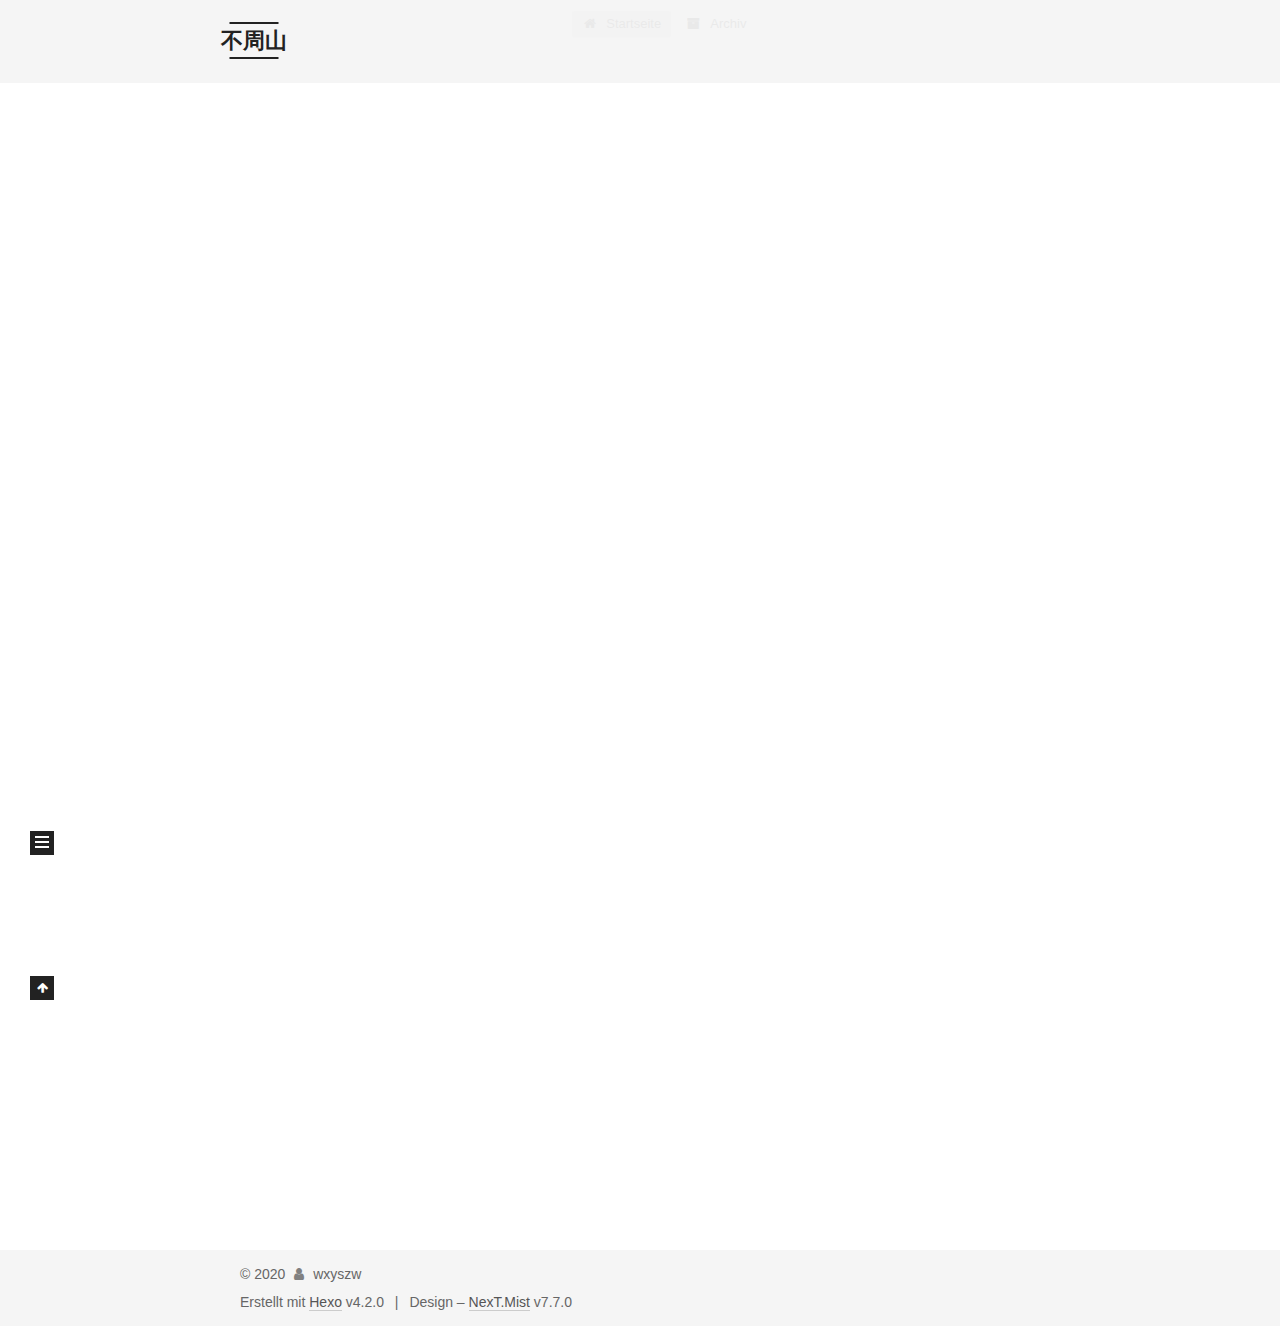
==== commit c57372a7: "Site updated: 2020-01-08 01:57:56" ====
--- a/index.html
+++ b/index.html
@@ -1,125 +1,70 @@
 <!DOCTYPE html>
-
-
-
-  
-
-
-<html class="theme-next mist use-motion" lang="zh-Hans">
+<html lang="zh-Hans">
 <head>
-  <meta charset="UTF-8"/>
-<meta http-equiv="X-UA-Compatible" content="IE=edge" />
-<meta name="viewport" content="width=device-width, initial-scale=1, maximum-scale=1"/>
+  <meta charset="UTF-8">
+<meta name="viewport" content="width=device-width, initial-scale=1, maximum-scale=2">
 <meta name="theme-color" content="#222">
-
-
-
-
-
-
-
-
-
-<meta http-equiv="Cache-Control" content="no-transform" />
-<meta http-equiv="Cache-Control" content="no-siteapp" />
-
-
-
-
-
-
-
-
-
-
-
-
-
-
-
-
-  
-  
-  <link href="/lib/fancybox/source/jquery.fancybox.css?v=2.1.5" rel="stylesheet" type="text/css" />
-
-
-
-
-
-
-
-<link href="/lib/font-awesome/css/font-awesome.min.css?v=4.6.2" rel="stylesheet" type="text/css" />
-
-<link href="/css/main.css?v=5.1.4" rel="stylesheet" type="text/css" />
-
-
-  <link rel="apple-touch-icon" sizes="180x180" href="/images/apple-touch-icon-next.png?v=5.1.4">
-
-
-  <link rel="icon" type="image/png" sizes="32x32" href="/images/favicon-32x32-next.png?v=5.1.4">
-
-
-  <link rel="icon" type="image/png" sizes="16x16" href="/images/favicon-16x16-next.png?v=5.1.4">
-
-
-  <link rel="mask-icon" href="/images/logo.svg?v=5.1.4" color="#222">
-
-
-
-
-
-  <meta name="keywords" content="Hexo, NexT" />
-
-
-
-
-
-
-
-
-
-
-<meta property="og:type" content="website">
+<meta name="generator" content="Hexo 4.2.0">
+  <link rel="apple-touch-icon" sizes="180x180" href="/images/apple-touch-icon-next.png">
+  <link rel="icon" type="image/png" sizes="32x32" href="/images/favicon-32x32-next.png">
+  <link rel="icon" type="image/png" sizes="16x16" href="/images/favicon-16x16-next.png">
+  <link rel="mask-icon" href="/images/logo.svg" color="#222">
+
+<link rel="stylesheet" href="/css/main.css">
+
+
+<link rel="stylesheet" href="/lib/font-awesome/css/font-awesome.min.css">
+
+
+<script id="hexo-configurations">
+  var NexT = window.NexT || {};
+  var CONFIG = {
+    hostname: new URL('http://yoursite.com').hostname,
+    root: '/',
+    scheme: 'Mist',
+    version: '7.7.0',
+    exturl: false,
+    sidebar: {"position":"left","display":"post","padding":18,"offset":12,"onmobile":false},
+    copycode: {"enable":false,"show_result":false,"style":null},
+    back2top: {"enable":true,"sidebar":false,"scrollpercent":false},
+    bookmark: {"enable":false,"color":"#222","save":"auto"},
+    fancybox: false,
+    mediumzoom: false,
+    lazyload: false,
+    pangu: false,
+    comments: {"style":"tabs","active":null,"storage":true,"lazyload":false,"nav":null},
+    algolia: {
+      appID: '',
+      apiKey: '',
+      indexName: '',
+      hits: {"per_page":10},
+      labels: {"input_placeholder":"Search for Posts","hits_empty":"We didn't find any results for the search: ${query}","hits_stats":"${hits} results found in ${time} ms"}
+    },
+    localsearch: {"enable":false,"trigger":"auto","top_n_per_article":1,"unescape":false,"preload":false},
+    path: '',
+    motion: {"enable":true,"async":false,"transition":{"post_block":"fadeIn","post_header":"slideDownIn","post_body":"slideDownIn","coll_header":"slideLeftIn","sidebar":"slideUpIn"}}
+  };
+</script>
+
+  <meta property="og:type" content="website">
 <meta property="og:title" content="不周山">
 <meta property="og:url" content="http://yoursite.com/index.html">
 <meta property="og:site_name" content="不周山">
 <meta property="article:author" content="wxyszw">
 <meta name="twitter:card" content="summary">
 
-
-
-<script type="text/javascript" id="hexo.configurations">
-  var NexT = window.NexT || {};
-  var CONFIG = {
-    root: '/',
-    scheme: 'Mist',
-    version: '5.1.4',
-    sidebar: {"position":"left","display":"post","offset":12,"b2t":false,"scrollpercent":false,"onmobile":false},
-    fancybox: true,
-    tabs: true,
-    motion: {"enable":true,"async":false,"transition":{"post_block":"fadeIn","post_header":"slideDownIn","post_body":"slideDownIn","coll_header":"slideLeftIn","sidebar":"slideUpIn"}},
-    duoshuo: {
-      userId: '0',
-      author: '博主'
-    },
-    algolia: {
-      applicationID: '',
-      apiKey: '',
-      indexName: '',
-      hits: {"per_page":10},
-      labels: {"input_placeholder":"Search for Posts","hits_empty":"We didn't find any results for the search: ${query}","hits_stats":"${hits} results found in ${time} ms"}
-    }
+<link rel="canonical" href="http://yoursite.com/">
+
+
+<script id="page-configurations">
+  // https://hexo.io/docs/variables.html
+  CONFIG.page = {
+    sidebar: "",
+    isHome: true,
+    isPost: false
   };
 </script>
 
-
-
-  <link rel="canonical" href="http://yoursite.com/"/>
-
-
-
-
-
   <title>不周山</title>
   
 
@@ -128,165 +73,128 @@
 
 
 
-
-
-<meta name="generator" content="Hexo 4.2.0"></head>
-
-<body itemscope itemtype="http://schema.org/WebPage" lang="zh-Hans">
-
-  
-  
-    
-  
-
-  <div class="container sidebar-position-left 
-  page-home">
+  <noscript>
+  <style>
+  .use-motion .brand,
+  .use-motion .menu-item,
+  .sidebar-inner,
+  .use-motion .post-block,
+  .use-motion .pagination,
+  .use-motion .comments,
+  .use-motion .post-header,
+  .use-motion .post-body,
+  .use-motion .collection-header { opacity: initial; }
+
+  .use-motion .site-title,
+  .use-motion .site-subtitle {
+    opacity: initial;
+    top: initial;
+  }
+
+  .use-motion .logo-line-before i { left: initial; }
+  .use-motion .logo-line-after i { right: initial; }
+  </style>
+</noscript>
+
+</head>
+
+<body itemscope itemtype="http://schema.org/WebPage">
+  <div class="container use-motion">
     <div class="headband"></div>
 
-    <header id="header" class="header" itemscope itemtype="http://schema.org/WPHeader">
-      <div class="header-inner"><div class="site-brand-wrapper">
-  <div class="site-meta ">
-    
-
-    <div class="custom-logo-site-title">
-      <a href="/"  class="brand" rel="start">
+    <header class="header" itemscope itemtype="http://schema.org/WPHeader">
+      <div class="header-inner"><div class="site-brand-container">
+  <div class="site-meta">
+
+    <div>
+      <a href="/" class="brand" rel="start">
         <span class="logo-line-before"><i></i></span>
         <span class="site-title">不周山</span>
         <span class="logo-line-after"><i></i></span>
       </a>
     </div>
-      
-        <p class="site-subtitle"></p>
-      
   </div>
 
   <div class="site-nav-toggle">
-    <button>
-      <span class="btn-bar"></span>
-      <span class="btn-bar"></span>
-      <span class="btn-bar"></span>
-    </button>
-  </div>
-</div>
+    <div class="toggle" aria-label="Navigationsleiste an/ausschalten">
+      <span class="toggle-line toggle-line-first"></span>
+      <span class="toggle-line toggle-line-middle"></span>
+      <span class="toggle-line toggle-line-last"></span>
+    </div>
+  </div>
+</div>
+
 
 <nav class="site-nav">
   
-
-  
-    <ul id="menu" class="menu">
-      
-        
+  <ul id="menu" class="menu">
         <li class="menu-item menu-item-home">
-          <a href="/%20" rel="section">
-            
-              <i class="menu-item-icon fa fa-fw fa-home"></i> <br />
-            
-            首页
-          </a>
-        </li>
-      
-        
+
+    <a href="/" rel="section"><i class="fa fa-fw fa-home"></i>Startseite</a>
+
+  </li>
         <li class="menu-item menu-item-archives">
-          <a href="/archives/%20" rel="section">
-            
-              <i class="menu-item-icon fa fa-fw fa-archive"></i> <br />
-            
-            归档
-          </a>
-        </li>
-      
-
-      
-    </ul>
-  
-
-  
+
+    <a href="/archives/" rel="section"><i class="fa fa-fw fa-archive"></i>Archiv</a>
+
+  </li>
+  </ul>
+
 </nav>
-
-
-
- </div>
+</div>
     </header>
 
-    <main id="main" class="main">
+    
+  <div class="back-to-top">
+    <i class="fa fa-arrow-up"></i>
+    <span>0%</span>
+  </div>
+
+
+    <main class="main">
       <div class="main-inner">
         <div class="content-wrap">
-          <div id="content" class="content">
+          
+
+          <div class="content">
             
-  <section id="posts" class="posts-expand">
-    
-      
-
-  
-
-  
-  
-  
-
-  <article class="post post-type-normal" itemscope itemtype="http://schema.org/Article">
-  
-  
-  
-  <div class="post-block">
+
+  <div class="posts-expand">
+        
+  
+  
+  <article itemscope itemtype="http://schema.org/Article" class="post-block home" lang="zh-Hans">
     <link itemprop="mainEntityOfPage" href="http://yoursite.com/2020/01/08/hello-world/">
 
     <span hidden itemprop="author" itemscope itemtype="http://schema.org/Person">
+      <meta itemprop="image" content="/images/avatar.gif">
       <meta itemprop="name" content="wxyszw">
       <meta itemprop="description" content="">
-      <meta itemprop="image" content="/images/avatar.gif">
     </span>
 
     <span hidden itemprop="publisher" itemscope itemtype="http://schema.org/Organization">
       <meta itemprop="name" content="不周山">
     </span>
-
-    
       <header class="post-header">
-
-        
-        
-          <h1 class="post-title" itemprop="name headline">
-                
-                <a class="post-title-link" href="/2020/01/08/hello-world/" itemprop="url">Hello World</a></h1>
-        
+        <h1 class="post-title" itemprop="name headline">
+          
+            <a href="/2020/01/08/hello-world/" class="post-title-link" itemprop="url">Hello World</a>
+        </h1>
 
         <div class="post-meta">
-          <span class="post-time">
-            
+            <span class="post-meta-item">
               <span class="post-meta-item-icon">
                 <i class="fa fa-calendar-o"></i>
               </span>
-              
-                <span class="post-meta-item-text">发表于</span>
-              
-              <time title="创建于" itemprop="dateCreated datePublished" datetime="2020-01-08T01:08:49+08:00">
-                2020-01-08
-              </time>
-            
-
-            
-
-            
-          </span>
-
-          
-
-          
-            
-          
-
-          
-          
-
-          
-
-          
+              <span class="post-meta-item-text">Veröffentlicht am</span>
+
+              <time title="Erstellt: 2020-01-08 01:08:49" itemprop="dateCreated datePublished" datetime="2020-01-08T01:08:49+08:00">2020-01-08</time>
+            </span>
 
           
 
         </div>
       </header>
-    
 
     
     
@@ -294,12 +202,7 @@
     <div class="post-body" itemprop="articleBody">
 
       
-      
-
-      
-        
-          
-            <p>Welcome to <a href="https://hexo.io/" target="_blank" rel="noopener">Hexo</a>! This is your very first post. Check <a href="https://hexo.io/docs/" target="_blank" rel="noopener">documentation</a> for more info. If you get any problems when using Hexo, you can find the answer in <a href="https://hexo.io/docs/troubleshooting.html" target="_blank" rel="noopener">troubleshooting</a> or you can ask me on <a href="https://github.com/hexojs/hexo/issues" target="_blank" rel="noopener">GitHub</a>.</p>
+          <p>Welcome to <a href="https://hexo.io/" target="_blank" rel="noopener">Hexo</a>! This is your very first post. Check <a href="https://hexo.io/docs/" target="_blank" rel="noopener">documentation</a> for more info. If you get any problems when using Hexo, you can find the answer in <a href="https://hexo.io/docs/troubleshooting.html" target="_blank" rel="noopener">troubleshooting</a> or you can ask me on <a href="https://github.com/hexojs/hexo/issues" target="_blank" rel="noopener">GitHub</a>.</p>
 <h2 id="Quick-Start"><a href="#Quick-Start" class="headerlink" title="Quick Start"></a>Quick Start</h2><h3 id="Create-a-new-post"><a href="#Create-a-new-post" class="headerlink" title="Create a new post"></a>Create a new post</h3><figure class="highlight bash"><table><tr><td class="gutter"><pre><span class="line">1</span><br></pre></td><td class="code"><pre><span class="line">$ hexo new <span class="string">"My New Post"</span></span><br></pre></td></tr></table></figure>
 
 <p>More info: <a href="https://hexo.io/docs/writing.html" target="_blank" rel="noopener">Writing</a></p>
@@ -313,149 +216,124 @@
 
 <p>More info: <a href="https://hexo.io/docs/one-command-deployment.html" target="_blank" rel="noopener">Deployment</a></p>
 
-          
-        
       
     </div>
-    
-    
-    
-
-    
-
-    
-
-    
-
-    <footer class="post-footer">
-      
-
-      
-
-      
-
-      
-      
+
+    
+    
+    
+      <footer class="post-footer">
         <div class="post-eof"></div>
-      
-    </footer>
-  </div>
-  
-  
-  
+      </footer>
   </article>
-
-
-    
-  </section>
-
-  
+  
+  
+  
+
+  </div>
+
+  
+
 
 
           </div>
           
 
-
-          
+<script>
+  window.addEventListener('tabs:register', () => {
+    let activeClass = CONFIG.comments.activeClass;
+    if (CONFIG.comments.storage) {
+      activeClass = localStorage.getItem('comments_active') || activeClass;
+    }
+    if (activeClass) {
+      let activeTab = document.querySelector(`a[href="#comment-${activeClass}"]`);
+      if (activeTab) {
+        activeTab.click();
+      }
+    }
+  });
+  if (CONFIG.comments.storage) {
+    window.addEventListener('tabs:click', event => {
+      if (!event.target.matches('.tabs-comment .tab-content .tab-pane')) return;
+      let commentClass = event.target.classList[1];
+      localStorage.setItem('comments_active', commentClass);
+    });
+  }
+</script>
 
         </div>
+          
+  
+  <div class="toggle sidebar-toggle">
+    <span class="toggle-line toggle-line-first"></span>
+    <span class="toggle-line toggle-line-middle"></span>
+    <span class="toggle-line toggle-line-last"></span>
+  </div>
+
+  <aside class="sidebar">
+    <div class="sidebar-inner">
+
+      <ul class="sidebar-nav motion-element">
+        <li class="sidebar-nav-toc">
+          Inhaltsverzeichnis
+        </li>
+        <li class="sidebar-nav-overview">
+          Übersicht
+        </li>
+      </ul>
+
+      <!--noindex-->
+      <div class="post-toc-wrap sidebar-panel">
+      </div>
+      <!--/noindex-->
+
+      <div class="site-overview-wrap sidebar-panel">
+        <div class="site-author motion-element" itemprop="author" itemscope itemtype="http://schema.org/Person">
+  <p class="site-author-name" itemprop="name">wxyszw</p>
+  <div class="site-description" itemprop="description"></div>
+</div>
+<div class="site-state-wrap motion-element">
+  <nav class="site-state">
+      <div class="site-state-item site-state-posts">
+          <a href="/archives/">
         
-          
-  
-  <div class="sidebar-toggle">
-    <div class="sidebar-toggle-line-wrap">
-      <span class="sidebar-toggle-line sidebar-toggle-line-first"></span>
-      <span class="sidebar-toggle-line sidebar-toggle-line-middle"></span>
-      <span class="sidebar-toggle-line sidebar-toggle-line-last"></span>
-    </div>
-  </div>
-
-  <aside id="sidebar" class="sidebar">
-    
-    <div class="sidebar-inner">
-
-      
-
-      
-
-      <section class="site-overview-wrap sidebar-panel sidebar-panel-active">
-        <div class="site-overview">
-          <div class="site-author motion-element" itemprop="author" itemscope itemtype="http://schema.org/Person">
-            
-              <p class="site-author-name" itemprop="name">wxyszw</p>
-              <p class="site-description motion-element" itemprop="description"></p>
-          </div>
-
-          <nav class="site-state motion-element">
-
-            
-              <div class="site-state-item site-state-posts">
-              
-                <a href="/archives/%20%7C%7C%20archive">
-              
-                  <span class="site-state-item-count">1</span>
-                  <span class="site-state-item-name">日志</span>
-                </a>
-              </div>
-            
-
-            
-
-            
-
-          </nav>
-
-          
-
-          
-
-          
-          
-
-          
-          
-
-          
-
-        </div>
-      </section>
-
-      
-
-      
+          <span class="site-state-item-count">1</span>
+          <span class="site-state-item-name">Artikel</span>
+        </a>
+      </div>
+  </nav>
+</div>
+
+
+
+      </div>
 
     </div>
   </aside>
-
-
+  <div id="sidebar-dimmer"></div>
+
+
+      </div>
+    </main>
+
+    <footer class="footer">
+      <div class="footer-inner">
         
-      </div>
-    </main>
-
-    <footer id="footer" class="footer">
-      <div class="footer-inner">
-        <div class="copyright">&copy; <span itemprop="copyrightYear">2020</span>
+
+<div class="copyright">
+  
+  &copy; 
+  <span itemprop="copyrightYear">2020</span>
   <span class="with-love">
     <i class="fa fa-user"></i>
   </span>
   <span class="author" itemprop="copyrightHolder">wxyszw</span>
-
-  
-</div>
-
-
-  <div class="powered-by">由 <a class="theme-link" target="_blank" href="https://hexo.io">Hexo</a> 强力驱动</div>
-
-
-
+</div>
+  <div class="powered-by">Erstellt mit  <a href="https://hexo.io/" class="theme-link" rel="noopener" target="_blank">Hexo</a> v4.2.0
+  </div>
   <span class="post-meta-divider">|</span>
-
-
-
-  <div class="theme-info">主题 &mdash; <a class="theme-link" target="_blank" href="https://github.com/iissnan/hexo-theme-next">NexT.Mist</a> v5.1.4</div>
-
-
-
+  <div class="theme-info">Design – <a href="https://mist.theme-next.org/" class="theme-link" rel="noopener" target="_blank">NexT.Mist</a> v7.7.0
+  </div>
 
         
 
@@ -465,151 +343,44 @@
 
 
 
-        
+
       </div>
     </footer>
-
-    
-      <div class="back-to-top">
-        <i class="fa fa-arrow-up"></i>
-        
-      </div>
-    
-
-    
-
-  </div>
-
-  
-
-<script type="text/javascript">
-  if (Object.prototype.toString.call(window.Promise) !== '[object Function]') {
-    window.Promise = null;
-  }
-</script>
-
-
-
-
-
-
-
-
-
-  
-
-
-
-
-
-
-
-
-
-
-
-
-  
-  
-    <script type="text/javascript" src="/lib/jquery/index.js?v=2.1.3"></script>
-  
-
-  
-  
-    <script type="text/javascript" src="/lib/fastclick/lib/fastclick.min.js?v=1.0.6"></script>
-  
-
-  
-  
-    <script type="text/javascript" src="/lib/jquery_lazyload/jquery.lazyload.js?v=1.9.7"></script>
-  
-
-  
-  
-    <script type="text/javascript" src="/lib/velocity/velocity.min.js?v=1.2.1"></script>
-  
-
-  
-  
-    <script type="text/javascript" src="/lib/velocity/velocity.ui.min.js?v=1.2.1"></script>
-  
-
-  
-  
-    <script type="text/javascript" src="/lib/fancybox/source/jquery.fancybox.pack.js?v=2.1.5"></script>
-  
-
-
-  
-
-
-  <script type="text/javascript" src="/js/src/utils.js?v=5.1.4"></script>
-
-  <script type="text/javascript" src="/js/src/motion.js?v=5.1.4"></script>
-
-
-
-  
-  
-
-  
-
-  
-
-
-  <script type="text/javascript" src="/js/src/bootstrap.js?v=5.1.4"></script>
-
-
-
-  
-
-
-  
-
-
-
-
-	
-
-
-
-
-
-  
-
-
-
-
-
-  
-
-
-
-
-
-
-
-
-
-
-
-
-  
-
-
-
-
-
-  
-
-  
-
-  
-
-  
-  
-
-  
+  </div>
+
+  
+  <script src="/lib/anime.min.js"></script>
+  <script src="/lib/velocity/velocity.min.js"></script>
+  <script src="/lib/velocity/velocity.ui.min.js"></script>
+
+<script src="/js/utils.js"></script>
+
+<script src="/js/motion.js"></script>
+
+
+<script src="/js/schemes/muse.js"></script>
+
+
+<script src="/js/next-boot.js"></script>
+
+
+
+
+  
+
+
+
+
+
+
+
+
+
+
+
+
+
+
 
   
 
--- a/css/main.css
+++ b/css/main.css
@@ -1,66 +1,43 @@
-/* normalize.css v3.0.2 | MIT License | git.io/normalize */
 html {
-  font-family: sans-serif; /* 1 */
-  -ms-text-size-adjust: 100%; /* 2 */
+  line-height: 1.15; /* 1 */
   -webkit-text-size-adjust: 100%; /* 2 */
 }
 body {
   margin: 0;
 }
-article,
-aside,
-details,
-figcaption,
-figure,
-footer,
-header,
-hgroup,
-main,
-menu,
-nav,
-section,
-summary {
+main {
   display: block;
-}
-audio,
-canvas,
-progress,
-video {
-  display: inline-block; /* 1 */
-  vertical-align: baseline; /* 2 */
-}
-audio:not([controls]) {
-  display: none;
-  height: 0;
-}
-[hidden],
-template {
-  display: none;
-}
-a {
-  background-color: transparent;
-}
-a:active,
-a:hover {
-  outline: 0;
-}
-abbr[title] {
-  border-bottom: 1px dotted;
-}
-b,
-strong {
-  font-weight: bold;
-}
-dfn {
-  font-style: italic;
 }
 h1 {
   font-size: 2em;
   margin: 0.67em 0;
 }
-mark {
-  background: #ff0;
-  color: #000;
+hr {
+  box-sizing: content-box; /* 1 */
+  height: 0; /* 1 */
+  overflow: visible; /* 2 */
+}
+pre {
+  font-family: monospace, monospace; /* 1 */
+  font-size: 1em; /* 2 */
+}
+a {
+  background: transparent;
+}
+abbr[title] {
+  border-bottom: none; /* 1 */
+  text-decoration: underline; /* 2 */
+  text-decoration: underline dotted; /* 2 */
+}
+b,
+strong {
+  font-weight: bolder;
+}
+code,
+kbd,
+samp {
+  font-family: monospace, monospace; /* 1 */
+  font-size: 1em; /* 2 */
 }
 small {
   font-size: 80%;
@@ -72,138 +49,122 @@
   position: relative;
   vertical-align: baseline;
 }
+sub {
+  bottom: -0.25em;
+}
 sup {
   top: -0.5em;
 }
-sub {
-  bottom: -0.25em;
-}
 img {
-  border: 0;
-}
-svg:not(:root) {
-  overflow: hidden;
-}
-figure {
-  margin: 1em 40px;
-}
-hr {
-  -moz-box-sizing: content-box;
-  box-sizing: content-box;
-  height: 0;
-}
-pre {
-  overflow: auto;
-}
-code,
-kbd,
-pre,
-samp {
-  font-family: monospace, monospace;
-  font-size: 1em;
+  border-style: none;
 }
 button,
 input,
 optgroup,
 select,
 textarea {
-  color: inherit; /* 1 */
-  font: inherit; /* 2 */
-  margin: 0; /* 3 */
-}
-button {
+  font-family: inherit; /* 1 */
+  font-size: 100%; /* 1 */
+  line-height: 1.15; /* 1 */
+  margin: 0; /* 2 */
+}
+button,
+input {
+/* 1 */
   overflow: visible;
 }
 button,
 select {
+/* 1 */
   text-transform: none;
 }
 button,
-html input[type="button"],
-input[type="reset"],
-input[type="submit"] {
-  -webkit-appearance: button; /* 2 */
-  cursor: pointer; /* 3 */
-}
-button[disabled],
-html input[disabled] {
-  cursor: default;
+[type='button'],
+[type='reset'],
+[type='submit'] {
+  -webkit-appearance: button;
 }
 button::-moz-focus-inner,
-input::-moz-focus-inner {
-  border: 0;
+[type='button']::-moz-focus-inner,
+[type='reset']::-moz-focus-inner,
+[type='submit']::-moz-focus-inner {
+  border-style: none;
   padding: 0;
 }
-input {
-  line-height: normal;
-}
-input[type="checkbox"],
-input[type="radio"] {
+button:-moz-focusring,
+[type='button']:-moz-focusring,
+[type='reset']:-moz-focusring,
+[type='submit']:-moz-focusring {
+  outline: 1px dotted ButtonText;
+}
+fieldset {
+  padding: 0.35em 0.75em 0.625em;
+}
+legend {
+  box-sizing: border-box; /* 1 */
+  color: inherit; /* 2 */
+  display: table; /* 1 */
+  max-width: 100%; /* 1 */
+  padding: 0; /* 3 */
+  white-space: normal; /* 1 */
+}
+progress {
+  vertical-align: baseline;
+}
+textarea {
+  overflow: auto;
+}
+[type='checkbox'],
+[type='radio'] {
   box-sizing: border-box; /* 1 */
   padding: 0; /* 2 */
 }
-input[type="number"]::-webkit-inner-spin-button,
-input[type="number"]::-webkit-outer-spin-button {
+[type='number']::-webkit-inner-spin-button,
+[type='number']::-webkit-outer-spin-button {
   height: auto;
 }
-input[type="search"] {
+[type='search'] {
+  outline-offset: -2px; /* 2 */
   -webkit-appearance: textfield; /* 1 */
-  -moz-box-sizing: content-box;
-  -webkit-box-sizing: content-box; /* 2 */
-  box-sizing: content-box;
-}
-input[type="search"]::-webkit-search-cancel-button,
-input[type="search"]::-webkit-search-decoration {
+}
+[type='search']::-webkit-search-decoration {
   -webkit-appearance: none;
 }
-fieldset {
-  border: 1px solid #c0c0c0;
-  margin: 0 2px;
-  padding: 0.35em 0.625em 0.75em;
-}
-legend {
-  border: 0; /* 1 */
-  padding: 0; /* 2 */
-}
-textarea {
-  overflow: auto;
-}
-optgroup {
-  font-weight: bold;
-}
-table {
-  border-collapse: collapse;
-  border-spacing: 0;
-}
-td,
-th {
-  padding: 0;
+::-webkit-file-upload-button {
+  font: inherit; /* 2 */
+  -webkit-appearance: button; /* 1 */
+}
+details {
+  display: block;
+}
+summary {
+  display: list-item;
+}
+template {
+  display: none;
+}
+[hidden] {
+  display: none;
 }
 ::selection {
   background: #262a30;
   color: #fff;
 }
+html,
 body {
-  position: relative;
+  height: 100%;
+}
+body {
+  background: #fff;
+  color: #555;
   font-family: 'Lato', "PingFang SC", "Microsoft YaHei", sans-serif;
-  font-size: 14px;
+  font-size: 1em;
   line-height: 2;
-  color: #555;
-  background: #fff;
-}
-@media (max-width: 767px) {
+}
+@media (max-width: 991px) {
   body {
+    padding-left: 0 !important;
     padding-right: 0 !important;
-  }
-}
-@media (min-width: 768px) and (max-width: 991px) {
-  body {
-    padding-right: 0 !important;
-  }
-}
-@media (min-width: 1600px) {
-  body {
-    font-size: 16px;
   }
 }
 h1,
@@ -212,105 +173,70 @@
 h4,
 h5,
 h6 {
-  margin: 0;
-  padding: 0;
+  font-family: 'Lato', "PingFang SC", "Microsoft YaHei", sans-serif;
   font-weight: bold;
   line-height: 1.5;
-  font-family: 'Lato', "PingFang SC", "Microsoft YaHei", sans-serif;
-}
-h2,
-h3,
-h4,
-h5,
+  margin: 20px 0 15px;
+}
+h1 {
+  font-size: 1.5em;
+}
+h2 {
+  font-size: 1.375em;
+}
+h3 {
+  font-size: 1.25em;
+}
+h4 {
+  font-size: 1.125em;
+}
+h5 {
+  font-size: 1em;
+}
 h6 {
-  margin: 20px 0 15px;
-}
-h1 {
-  font-size: 24px;
-}
-@media (max-width: 767px) {
-  h1 {
-    font-size: 20px;
-  }
-}
-h2 {
-  font-size: 22px;
-}
-@media (max-width: 767px) {
-  h2 {
-    font-size: 18px;
-  }
-}
-h3 {
-  font-size: 20px;
-}
-@media (max-width: 767px) {
-  h3 {
-    font-size: 16px;
-  }
-}
-h4 {
-  font-size: 18px;
-}
-@media (max-width: 767px) {
-  h4 {
-    font-size: 14px;
-  }
-}
-h5 {
-  font-size: 16px;
-}
-@media (max-width: 767px) {
-  h5 {
-    font-size: 12px;
-  }
-}
-h6 {
-  font-size: 14px;
-}
-@media (max-width: 767px) {
-  h6 {
-    font-size: 10px;
-  }
+  font-size: 0.875em;
 }
 p {
   margin: 0 0 20px 0;
 }
-a {
+a,
+span.exturl {
+  border-bottom: 1px solid #999;
   color: #555;
+  outline: 0;
   text-decoration: none;
-  outline: none;
-  border-bottom: 1px solid #999;
+  overflow-wrap: break-word;
   word-wrap: break-word;
-}
-a:hover {
+  cursor: pointer;
+}
+a:hover,
+span.exturl:hover {
+  border-bottom-color: #222;
   color: #222;
-  border-bottom-color: #222;
-}
-blockquote {
-  margin: 0;
-  padding: 0;
-}
-img {
+}
+iframe,
+img,
+video {
   display: block;
-  margin: auto;
+  margin-left: auto;
+  margin-right: auto;
   max-width: 100%;
-  height: auto;
 }
 hr {
-  margin: 40px 0;
-  height: 3px;
-  border: none;
   background-color: #ddd;
   background-image: repeating-linear-gradient(-45deg, #fff, #fff 4px, transparent 4px, transparent 8px);
+  border: 0;
+  height: 3px;
+  margin: 40px 0;
 }
 blockquote {
+  border-left: 4px solid #ddd;
+  color: #666;
+  margin: 0;
   padding: 0 15px;
-  color: #666;
-  border-left: 4px solid #ddd;
 }
 blockquote cite::before {
-  content: "-";
+  content: '-';
   padding: 0 5px;
 }
 dt {
@@ -321,271 +247,228 @@
   padding: 0;
 }
 kbd {
+  background-color: #f5f5f5;
+  background-image: linear-gradient(#eee, #fff, #eee);
   border: 1px solid #ccc;
   border-radius: 0.2em;
   box-shadow: 0.1em 0.1em 0.2em rgba(0,0,0,0.1);
-  background-color: #f9f9f9;
   font-family: inherit;
-  background-image: -webkit-linear-gradient(top, #eee, #fff, #eee);
   padding: 0.1em 0.3em;
   white-space: nowrap;
 }
-.text-left {
-  text-align: left;
-}
-.text-center {
-  text-align: center;
-}
-.text-right {
-  text-align: right;
-}
-.text-justify {
-  text-align: justify;
-}
-.text-nowrap {
-  white-space: nowrap;
-}
-.text-lowercase {
-  text-transform: lowercase;
-}
-.text-uppercase {
-  text-transform: uppercase;
-}
-.text-capitalize {
-  text-transform: capitalize;
-}
-.center-block {
-  display: block;
-  margin-left: auto;
-  margin-right: auto;
-}
-.clearfix:before,
-.clearfix:after {
-  content: " ";
-  display: table;
-}
-.clearfix:after {
-  clear: both;
-}
-.pullquote {
-  width: 45%;
-}
-.pullquote.left {
-  float: left;
-  margin-left: 5px;
-  margin-right: 10px;
-}
-.pullquote.right {
-  float: right;
-  margin-left: 10px;
-  margin-right: 5px;
-}
-.affix.affix.affix {
-  position: fixed;
-}
-.translation {
-  margin-top: -20px;
-  font-size: 14px;
-  color: #999;
-}
-.scrollbar-measure {
-  width: 100px;
-  height: 100px;
-  overflow: scroll;
-  position: absolute;
-  top: -9999px;
-}
-.use-motion .motion-element {
-  opacity: 0;
+.table-container {
+  -webkit-overflow-scrolling: touch;
+  overflow: auto;
 }
 table {
-  margin: 20px 0;
-  width: 100%;
   border-collapse: collapse;
   border-spacing: 0;
-  border: 1px solid #ddd;
-  font-size: 14px;
-  table-layout: fixed;
-  word-wrap: break-all;
-}
-table>tbody>tr:nth-of-type(odd) {
-  background-color: #f9f9f9;
-}
-table>tbody>tr:hover {
-  background-color: #f5f5f5;
+  font-size: 0.875em;
+  margin: 0 0 20px 0;
+  width: 100%;
+}
+tbody tr:nth-of-type(odd) {
+  background: #f9f9f9;
+}
+tbody tr:hover {
+  background: #f5f5f5;
 }
 caption,
 th,
 td {
+  font-weight: normal;
   padding: 8px;
   text-align: left;
   vertical-align: middle;
-  font-weight: normal;
 }
 th,
 td {
+  border: 1px solid #ddd;
   border-bottom: 3px solid #ddd;
-  border-right: 1px solid #eee;
 }
 th {
+  font-weight: 700;
   padding-bottom: 10px;
-  font-weight: 700;
 }
 td {
   border-bottom-width: 1px;
 }
-html,
-body {
-  height: 100%;
-}
-.container {
+.btn {
+  background: transparent;
+  border: 2px solid #222;
+  border-radius: 0;
+  color: #555;
+  display: inline-block;
+  font-size: 0.875em;
+  line-height: 2;
+  padding: 0 20px;
+  text-decoration: none;
+  transition-property: background-color;
+  transition-delay: 0s;
+  transition-duration: 0.2s;
+  transition-timing-function: ease-in-out;
+}
+.btn:hover {
+  background: #fff;
+  border-color: #222;
+  color: #222;
+}
+.btn + .btn {
+  margin: 0 0 8px 8px;
+}
+.btn .fa-fw {
+  text-align: left;
+  width: 1.285714285714286em;
+}
+.toggle {
+  line-height: 0;
+}
+.toggle .toggle-line {
+  background: #fff;
+  display: inline-block;
+  height: 2px;
+  left: 0;
   position: relative;
-  min-height: 100%;
-}
-.header-inner {
-  margin: 0 auto;
-  padding: 100px 0 70px;
-  width: 700px;
-}
-@media (min-width: 1600px) {
-  .container .header-inner {
-    width: 900px;
-  }
-}
-.main {
-  padding-bottom: 150px;
-}
-.main-inner {
-  margin: 0 auto;
-  width: 700px;
-}
-@media (min-width: 1600px) {
-  .container .main-inner {
-    width: 900px;
-  }
-}
-.footer {
-  position: absolute;
-  left: 0;
-  bottom: 0;
+  top: 0;
+  transition: all 0.4s;
+  vertical-align: top;
   width: 100%;
-  min-height: 50px;
-}
-.footer-inner {
-  box-sizing: border-box;
-  margin: 20px auto;
-  width: 700px;
-}
-@media (min-width: 1600px) {
-  .container .footer-inner {
-    width: 900px;
-  }
-}
-pre,
-.highlight {
-  overflow: auto;
-  margin: 20px 0;
-  padding: 0;
-  font-size: 13px;
+}
+.toggle .toggle-line:not(:first-child) {
+  margin-top: 3px;
+}
+.toggle.toggle-arrow .toggle-line-first {
+  left: 50%;
+  top: 2px;
+  transform: rotate(45deg);
+  width: 50%;
+}
+.toggle.toggle-arrow .toggle-line-middle {
+  left: 2px;
+  width: 90%;
+}
+.toggle.toggle-arrow .toggle-line-last {
+  left: 50%;
+  top: -2px;
+  transform: rotate(-45deg);
+  width: 50%;
+}
+.toggle.toggle-close .toggle-line-first {
+  transform: rotate(-45deg);
+  top: 5px;
+}
+.toggle.toggle-close .toggle-line-middle {
+  opacity: 0;
+}
+.toggle.toggle-close .toggle-line-last {
+  transform: rotate(45deg);
+  top: -5px;
+}
+.highlight,
+pre {
+  background: #f7f7f7;
   color: #4d4d4c;
-  background: #f7f7f7;
   line-height: 1.6;
+  margin: 0 auto 20px;
 }
 pre,
 code {
-  font-family: consolas, Menlo, "PingFang SC", "Microsoft YaHei", monospace;
+  font-family: consolas, Menlo, monospace, "PingFang SC", "Microsoft YaHei";
 }
 code {
-  padding: 2px 4px;
-  word-wrap: break-word;
-  color: #555;
   background: #eee;
   border-radius: 3px;
-  font-size: 13px;
-}
-pre {
-  padding: 10px;
-}
-pre code {
-  padding: 0;
-  color: #4d4d4c;
-  background: none;
-  text-shadow: none;
-}
-.highlight {
-  border-radius: 1px;
+  color: #555;
+  padding: 2px 4px;
+  overflow-wrap: break-word;
+  word-wrap: break-word;
+}
+.highlight *::selection {
+  background: #d6d6d6;
 }
 .highlight pre {
-  border: none;
+  border: 0;
   margin: 0;
   padding: 10px 0;
 }
 .highlight table {
+  border: 0;
   margin: 0;
   width: auto;
-  border: none;
 }
 .highlight td {
-  border: none;
+  border: 0;
   padding: 0;
 }
 .highlight figcaption {
-  font-size: 1em;
+  background: #eee;
   color: #4d4d4c;
-  line-height: 1em;
-  margin-bottom: 1em;
-}
-.highlight figcaption:before,
-.highlight figcaption:after {
-  content: " ";
+  font-size: 0.875em;
+  line-height: 1.2;
+  padding: 0.5em;
+}
+.highlight figcaption::before,
+.highlight figcaption::after {
+  content: ' ';
   display: table;
 }
-.highlight figcaption:after {
+.highlight figcaption::after {
   clear: both;
 }
 .highlight figcaption a {
+  color: #4d4d4c;
   float: right;
-  color: #4d4d4c;
 }
 .highlight figcaption a:hover {
   border-bottom-color: #4d4d4c;
 }
+.highlight .gutter {
+  -moz-user-select: none;
+  -ms-user-select: none;
+  -webkit-user-select: none;
+  user-select: none;
+}
 .highlight .gutter pre {
+  background: #eff2f3;
+  color: #869194;
   padding-left: 10px;
   padding-right: 10px;
-  color: #869194;
   text-align: right;
-  background-color: #eff2f3;
 }
 .highlight .code pre {
+  background: #f7f7f7;
+  padding-left: 10px;
   width: 100%;
-  padding-left: 10px;
-  padding-right: 10px;
-  background-color: #f7f7f7;
-}
-.highlight .line {
-  height: 20px;
-}
-.gutter {
-  -webkit-user-select: none;
+}
+.gist table {
+  width: auto;
+}
+.gist table td {
+  border: 0;
+}
+pre {
+  overflow: auto;
+  padding: 10px;
+}
+pre code {
+  background: none;
+  color: #4d4d4c;
+  font-size: 0.875em;
+  padding: 0;
+  text-shadow: none;
+}
+pre .deletion {
+  background: #fdd;
+}
+pre .addition {
+  background: #dfd;
+}
+pre .meta {
+  color: #eab700;
   -moz-user-select: none;
   -ms-user-select: none;
+  -webkit-user-select: none;
   user-select: none;
-}
-.gist table {
-  width: auto;
-}
-.gist table td {
-  border: none;
-}
-pre .deletion {
-  background: #fdd;
-}
-pre .addition {
-  background: #dfd;
-}
-pre .meta {
-  color: #8959a8;
 }
 pre .comment {
   color: #8e908c;
@@ -593,6 +476,7 @@
 pre .variable,
 pre .attribute,
 pre .tag,
+pre .name,
 pre .regexp,
 pre .ruby .constant,
 pre .xml .tag .title,
@@ -607,6 +491,7 @@
 pre .number,
 pre .preprocessor,
 pre .built_in,
+pre .builtin-name,
 pre .literal,
 pre .params,
 pre .constant,
@@ -616,13 +501,13 @@
 pre .ruby .class .title,
 pre .css .rules .attribute,
 pre .string,
+pre .symbol,
 pre .value,
 pre .inheritance,
 pre .header,
 pre .ruby .symbol,
 pre .xml .cdata,
 pre .special,
-pre .number,
 pre .formula {
   color: #718c00;
 }
@@ -644,110 +529,192 @@
 pre .javascript .function {
   color: #8959a8;
 }
-.full-image.full-image.full-image.full-image {
-  border: none;
-  max-width: 100%;
-  width: auto;
-  margin: 20px auto 25px;
-}
-@media (min-width: 992px) {
-  .full-image.full-image.full-image.full-image {
-    max-width: none;
-    width: 110%;
-    margin: 25px -5%;
-  }
-}
-.blockquote-center,
-.page-home .post-type-quote blockquote,
-.page-post-detail .post-type-quote blockquote {
-  position: relative;
+.blockquote-center {
+  border-left: none;
   margin: 40px 0;
   padding: 0;
-  border-left: none;
+  position: relative;
   text-align: center;
 }
 .blockquote-center::before,
-.page-home .post-type-quote blockquote::before,
-.page-post-detail .post-type-quote blockquote::before,
-.blockquote-center::after,
-.page-home .post-type-quote blockquote::after,
-.page-post-detail .post-type-quote blockquote::after {
-  position: absolute;
+.blockquote-center::after {
+  background-repeat: no-repeat;
+  background-size: 22px 22px;
   content: ' ';
   display: block;
-  width: 100%;
   height: 24px;
   opacity: 0.2;
-  background-repeat: no-repeat;
+  position: absolute;
+  width: 100%;
+}
+.blockquote-center::before {
+  background-image: url("../images/quote-l.svg");
   background-position: 0 -6px;
-  background-size: 22px 22px;
-}
-.blockquote-center::before,
-.page-home .post-type-quote blockquote::before,
-.page-post-detail .post-type-quote blockquote::before {
+  border-top: 1px solid #ccc;
   top: -20px;
-  background-image: url("../images/quote-l.svg");
-  border-top: 1px solid #ccc;
-}
-.blockquote-center::after,
-.page-home .post-type-quote blockquote::after,
-.page-post-detail .post-type-quote blockquote::after {
+}
+.blockquote-center::after {
+  background-image: url("../images/quote-r.svg");
+  background-position: 100% 8px;
+  border-bottom: 1px solid #ccc;
   bottom: -20px;
-  background-image: url("../images/quote-r.svg");
-  border-bottom: 1px solid #ccc;
-  background-position: 100% 8px;
 }
 .blockquote-center p,
-.page-home .post-type-quote blockquote p,
-.page-post-detail .post-type-quote blockquote p,
-.blockquote-center div,
-.page-home .post-type-quote blockquote div,
-.page-post-detail .post-type-quote blockquote div {
-  text-align: center;
-}
-.post .post-body .group-picture img {
-  box-sizing: border-box;
+.blockquote-center div {
+  text-align: center;
+}
+.post-body .group-picture img {
+  margin: 0 auto;
   padding: 0 3px;
-  border: none;
-}
-.post .group-picture-row {
+}
+.group-picture-row {
+  margin-bottom: 6px;
   overflow: hidden;
-  margin-top: 6px;
-}
-.post .group-picture-row:first-child {
-  margin-top: 0;
-}
-.post .group-picture-column {
+}
+.group-picture-column {
   float: left;
-}
-.page-post-detail .post-body .group-picture-column {
-  float: none;
-  margin-top: 10px;
-  width: auto !important;
-}
-.page-post-detail .post-body .group-picture-column img {
-  margin: 0 auto;
-}
-.page-archive .group-picture-container {
-  overflow: hidden;
-}
-.page-archive .group-picture-row {
-  float: left;
-}
-.page-archive .group-picture-row:first-child {
-  margin-top: 6px;
-}
-.page-archive .group-picture-column {
-  max-width: 150px;
-  max-height: 150px;
+  margin-bottom: 10px;
+}
+.post-body .label {
+  display: inline;
+  padding: 0 2px;
+}
+.post-body .label.default {
+  background: #f0f0f0;
+}
+.post-body .label.primary {
+  background: #efe6f7;
+}
+.post-body .label.info {
+  background: #e5f2f8;
+}
+.post-body .label.success {
+  background: #e7f4e9;
+}
+.post-body .label.warning {
+  background: #fcf6e1;
+}
+.post-body .label.danger {
+  background: #fae8eb;
+}
+.post-body .tabs {
+  margin-bottom: 20px;
+}
+.post-body .tabs,
+.tabs-comment {
+  display: block;
+  padding-top: 10px;
+  position: relative;
+}
+.post-body .tabs ul.nav-tabs,
+.tabs-comment ul.nav-tabs {
+  display: flex;
+  flex-wrap: wrap;
+  margin: 0;
+  margin-bottom: -1px;
+  padding: 0;
+}
+@media (max-width: 413px) {
+  .post-body .tabs ul.nav-tabs,
+  .tabs-comment ul.nav-tabs {
+    display: block;
+    margin-bottom: 5px;
+  }
+}
+.post-body .tabs ul.nav-tabs li.tab,
+.tabs-comment ul.nav-tabs li.tab {
+  background: #fff;
+  border-bottom: 1px solid #ddd;
+  border-left: 1px solid transparent;
+  border-right: 1px solid transparent;
+  border-top: 3px solid transparent;
+  flex-grow: 1;
+  list-style-type: none;
+  border-radius: 0 0 0 0;
+}
+@media (max-width: 413px) {
+  .post-body .tabs ul.nav-tabs li.tab,
+  .tabs-comment ul.nav-tabs li.tab {
+    border-bottom: 1px solid transparent;
+    border-left: 3px solid transparent;
+    border-right: 1px solid transparent;
+    border-top: 1px solid transparent;
+  }
+}
+@media (max-width: 413px) {
+  .post-body .tabs ul.nav-tabs li.tab,
+  .tabs-comment ul.nav-tabs li.tab {
+    border-radius: 0;
+  }
+}
+.post-body .tabs ul.nav-tabs li.tab a,
+.tabs-comment ul.nav-tabs li.tab a {
+  border-bottom: initial;
+  display: block;
+  line-height: 1.8;
+  outline: 0;
+  padding: 0.25em 0.75em;
+  text-align: center;
+  transition-delay: 0s;
+  transition-duration: 0.2s;
+  transition-timing-function: ease-out;
+}
+.post-body .tabs ul.nav-tabs li.tab a i,
+.tabs-comment ul.nav-tabs li.tab a i {
+  width: 1.285714285714286em;
+}
+.post-body .tabs ul.nav-tabs li.tab.active,
+.tabs-comment ul.nav-tabs li.tab.active {
+  border-bottom: 1px solid transparent;
+  border-left: 1px solid #ddd;
+  border-right: 1px solid #ddd;
+  border-top: 3px solid #fc6423;
+}
+@media (max-width: 413px) {
+  .post-body .tabs ul.nav-tabs li.tab.active,
+  .tabs-comment ul.nav-tabs li.tab.active {
+    border-bottom: 1px solid #ddd;
+    border-left: 3px solid #fc6423;
+    border-right: 1px solid #ddd;
+    border-top: 1px solid #ddd;
+  }
+}
+.post-body .tabs ul.nav-tabs li.tab.active a,
+.tabs-comment ul.nav-tabs li.tab.active a {
+  color: #555;
+  cursor: default;
+}
+.post-body .tabs .tab-content .tab-pane,
+.tabs-comment .tab-content .tab-pane {
+  border: 1px solid #ddd;
+  padding: 20px 20px 0 20px;
+  border-radius: 0;
+}
+.post-body .tabs .tab-content .tab-pane:not(.active),
+.tabs-comment .tab-content .tab-pane:not(.active) {
+  display: none;
+}
+.post-body .tabs .tab-content .tab-pane.active,
+.tabs-comment .tab-content .tab-pane.active {
+  display: block;
+}
+.post-body .tabs .tab-content .tab-pane.active:nth-of-type(1),
+.tabs-comment .tab-content .tab-pane.active:nth-of-type(1) {
+  border-radius: 0 0 0 0;
+}
+@media (max-width: 413px) {
+  .post-body .tabs .tab-content .tab-pane.active:nth-of-type(1),
+  .tabs-comment .tab-content .tab-pane.active:nth-of-type(1) {
+    border-radius: 0;
+  }
 }
 .post-body .note {
+  border-radius: 3px;
+  margin-bottom: 20px;
+  padding: 15px;
   position: relative;
-  padding: 15px;
-  margin-bottom: 20px;
   border: 1px solid #eee;
   border-left-width: 5px;
-  border-radius: 3px;
 }
 .post-body .note h2,
 .post-body .note h3,
@@ -755,16 +722,17 @@
 .post-body .note h5,
 .post-body .note h6 {
   margin-top: 0;
+  border-bottom: initial;
   margin-bottom: 0;
-  border-bottom: initial;
-  padding-top: 0 !important;
+  padding-top: 0;
 }
 .post-body .note p:first-child,
 .post-body .note ul:first-child,
 .post-body .note ol:first-child,
 .post-body .note table:first-child,
 .post-body .note pre:first-child,
-.post-body .note blockquote:first-child {
+.post-body .note blockquote:first-child,
+.post-body .note img:first-child {
   margin-top: 0;
 }
 .post-body .note p:last-child,
@@ -772,7 +740,8 @@
 .post-body .note ol:last-child,
 .post-body .note table:last-child,
 .post-body .note pre:last-child,
-.post-body .note blockquote:last-child {
+.post-body .note blockquote:last-child,
+.post-body .note img:last-child {
   margin-bottom: 0;
 }
 .post-body .note.default {
@@ -835,168 +804,28 @@
 .post-body .note.danger h6 {
   color: #d9534f;
 }
-.post-body .label {
-  display: inline;
-  padding: 0 2px;
-  white-space: nowrap;
-}
-.post-body .label.default {
-  background-color: #f0f0f0;
-}
-.post-body .label.primary {
-  background-color: #efe6f7;
-}
-.post-body .label.info {
-  background-color: #e5f2f8;
-}
-.post-body .label.success {
-  background-color: #e7f4e9;
-}
-.post-body .label.warning {
-  background-color: #fcf6e1;
-}
-.post-body .label.danger {
-  background-color: #fae8eb;
-}
-.post-body .tabs {
-  position: relative;
-  display: block;
-  margin-bottom: 20px;
-  padding-top: 10px;
-}
-.post-body .tabs ul.nav-tabs {
-  margin: 0;
-  padding: 0;
-  display: flex;
-  margin-bottom: -1px;
-}
-@media (max-width: 413px) {
-  .post-body .tabs ul.nav-tabs {
-    display: block;
-    margin-bottom: 5px;
-  }
-}
-.post-body .tabs ul.nav-tabs li.tab {
-  list-style-type: none !important;
-  margin: 0 0.25em 0 0;
-  border-top: 3px solid transparent;
-  border-left: 1px solid transparent;
-  border-right: 1px solid transparent;
-}
-@media (max-width: 413px) {
-  .post-body .tabs ul.nav-tabs li.tab {
-    margin: initial;
-    border-top: 1px solid transparent;
-    border-left: 3px solid transparent;
-    border-right: 1px solid transparent;
-    border-bottom: 1px solid transparent;
-  }
-}
-.post-body .tabs ul.nav-tabs li.tab a {
-  outline: 0;
-  border-bottom: initial;
-  display: block;
-  line-height: 1.8em;
-  padding: 0.25em 0.75em;
-  transition-duration: 0.2s;
-  transition-timing-function: ease-out;
-  transition-delay: 0s;
-}
-.post-body .tabs ul.nav-tabs li.tab a i {
-  width: 1.285714285714286em;
-}
-.post-body .tabs ul.nav-tabs li.tab.active {
-  border-top: 3px solid #fc6423;
-  border-left: 1px solid #ddd;
-  border-right: 1px solid #ddd;
-  background-color: #fff;
-}
-@media (max-width: 413px) {
-  .post-body .tabs ul.nav-tabs li.tab.active {
-    border-top: 1px solid #ddd;
-    border-left: 3px solid #fc6423;
-    border-right: 1px solid #ddd;
-    border-bottom: 1px solid #ddd;
-  }
-}
-.post-body .tabs ul.nav-tabs li.tab.active a {
-  cursor: default;
-  color: #555;
-}
-.post-body .tabs .tab-content {
-  background-color: #fff;
-}
-.post-body .tabs .tab-content .tab-pane {
-  border: 1px solid #ddd;
-  padding: 20px 20px 0 20px;
-}
-.post-body .tabs .tab-content .tab-pane:not(.active) {
-  display: none !important;
-}
-.post-body .tabs .tab-content .tab-pane.active {
-  display: block !important;
-}
-.btn {
-  display: inline-block;
-  padding: 0 20px;
-  font-size: 14px;
-  color: #555;
-  background: transparent;
-  border: 2px solid #222;
-  text-decoration: none;
-  border-radius: 0;
-  transition-property: background-color;
-  transition-duration: 0.2s;
-  transition-timing-function: ease-in-out;
-  transition-delay: 0s;
-  line-height: 2;
-}
-.btn:hover {
-  border-color: #222;
-  color: #222;
-  background: #fff;
-}
-.btn +.btn {
-  margin: 0 0 8px 8px;
-}
-.btn .fa-fw {
-  width: 1.285714285714286em;
-  text-align: left;
-}
-.btn-bar {
-  display: block;
-  width: 22px;
-  height: 2px;
-  background: #555;
-  border-radius: 1px;
-}
-.btn-bar+.btn-bar {
-  margin-top: 4px;
-}
-.pagination {
-  margin: 120px 0 40px;
-  text-align: center;
-  border-top: 1px solid #eee;
-}
-.page-number-basic,
 .pagination .prev,
 .pagination .next,
 .pagination .page-number,
 .pagination .space {
   display: inline-block;
+  margin: 0 10px;
+  padding: 0 11px;
   position: relative;
   top: -1px;
-  margin: 0 10px;
-  padding: 0 11px;
 }
 @media (max-width: 767px) {
-  .page-number-basic,
   .pagination .prev,
   .pagination .next,
   .pagination .page-number,
   .pagination .space {
     margin: 0 5px;
   }
+}
+.pagination {
+  border-top: 1px solid #eee;
+  margin: 120px 0 0;
+  text-align: center;
 }
 .pagination .prev,
 .pagination .next,
@@ -1004,9 +833,9 @@
   border-bottom: 0;
   border-top: 1px solid #eee;
   transition-property: border-color;
+  transition-delay: 0s;
   transition-duration: 0.2s;
   transition-timing-function: ease-in-out;
-  transition-delay: 0s;
 }
 .pagination .prev:hover,
 .pagination .next:hover,
@@ -1014,8 +843,8 @@
   border-top-color: #222;
 }
 .pagination .space {
+  margin: 0;
   padding: 0;
-  margin: 0;
 }
 .pagination .prev {
   margin-left: 0;
@@ -1024,9 +853,9 @@
   margin-right: 0;
 }
 .pagination .page-number.current {
-  color: #fff;
   background: #ccc;
   border-top-color: #ccc;
+  color: #fff;
 }
 @media (max-width: 767px) {
   .pagination {
@@ -1035,9 +864,9 @@
   .pagination .prev,
   .pagination .next,
   .pagination .page-number {
+    border-bottom: 1px solid #eee;
+    border-top: 0;
     margin-bottom: 10px;
-    border-top: 0;
-    border-bottom: 1px solid #eee;
     padding: 0 10px;
   }
   .pagination .prev:hover,
@@ -1048,56 +877,78 @@
 }
 .comments {
   margin: 60px 20px 0;
-}
-.tag-cloud {
-  text-align: center;
-}
-.tag-cloud a {
-  display: inline-block;
-  margin: 10px;
-}
-.back-to-top {
-  box-sizing: border-box;
-  position: fixed;
-  bottom: -100px;
-  right: 30px;
-  z-index: 1050;
-  padding: 0 6px;
-  width: 24px;
-  background: #222;
-  font-size: 12px;
-  opacity: 1;
-  color: #fff;
-  cursor: pointer;
-  text-align: center;
-  -webkit-transform: translateZ(0);
-  transition-property: bottom;
-  transition-duration: 0.2s;
-  transition-timing-function: ease-in-out;
-  transition-delay: 0s;
-}
-@media (min-width: 768px) and (max-width: 991px) {
-  .back-to-top {
-    display: none !important;
-  }
-}
-@media (max-width: 767px) {
-  .back-to-top {
-    display: none !important;
-  }
-}
-.back-to-top.back-to-top-on {
-  bottom: 19px;
+  overflow: hidden;
+}
+.comment-button-group {
+  display: flex;
+  flex-wrap: wrap-reverse;
+  justify-content: center;
+  margin: 1em 0;
+}
+.comment-button-group .comment-button {
+  margin: 0.1em 0.2em;
+}
+.comment-button-group .comment-button.active {
+  background: #fff;
+  border-color: #222;
+  color: #222;
+}
+.comment-position {
+  display: none;
+}
+.comment-position.active {
+  display: block;
+}
+.tabs-comment {
+  background: #fff;
+  margin-top: 4em;
+  padding-top: 0;
+}
+.tabs-comment .comments {
+  border: 0;
+  box-shadow: none;
+  margin-top: 0;
+  padding-top: 0;
+}
+.container {
+  min-height: 100%;
+  position: relative;
+}
+.main-inner {
+  margin: 0 auto;
+  width: 700px;
+}
+@media (min-width: 1200px) {
+  .main-inner {
+    width: 800px;
+  }
+}
+@media (min-width: 1600px) {
+  .main-inner {
+    width: 900px;
+  }
 }
 .header {
   background: transparent;
 }
 .header-inner {
+  margin: 0 auto;
   position: relative;
+  width: 700px;
+}
+@media (min-width: 1200px) {
+  .header-inner {
+    width: 800px;
+  }
+}
+@media (min-width: 1600px) {
+  .header-inner {
+    width: 900px;
+  }
 }
 .headband {
+  background: #222;
   height: 3px;
-  background: #222;
 }
 .site-meta {
   margin: 0;
@@ -1109,148 +960,575 @@
   }
 }
 .brand {
-  position: relative;
-  display: inline-block;
-  padding: 0 40px;
-  color: #222;
   background: #222;
   border-bottom: none;
+  color: #222;
+  display: inline-block;
+  line-height: 1.375em;
+  padding: 0 40px;
+  position: relative;
 }
 .brand:hover {
   color: #222;
 }
-.logo {
-  display: inline-block;
-  margin-right: 5px;
-  line-height: 36px;
+.site-title {
+  display: inline-block;
+  font-family: 'Lato', "PingFang SC", "Microsoft YaHei", sans-serif;
+  font-size: 1.375em;
+  font-weight: normal;
+  line-height: 1.5;
   vertical-align: top;
 }
-.site-title {
-  display: inline-block;
-  vertical-align: top;
-  line-height: 36px;
-  font-size: 20px;
-  font-weight: normal;
-  font-family: 'Lato', "PingFang SC", "Microsoft YaHei", sans-serif;
-}
 .site-subtitle {
+  color: #999;
+  font-size: 0.8125em;
   margin-top: 10px;
-  font-size: 13px;
-  color: #999;
 }
 .use-motion .brand {
   opacity: 0;
 }
-.use-motion .logo,
 .use-motion .site-title,
-.use-motion .site-subtitle {
+.use-motion .site-subtitle,
+.use-motion .custom-logo-image {
   opacity: 0;
   position: relative;
   top: -10px;
 }
 .site-nav-toggle {
   display: none;
+  left: 10px;
   position: absolute;
-  top: 10px;
-  left: 10px;
 }
 @media (max-width: 767px) {
   .site-nav-toggle {
     display: block;
   }
 }
-.site-nav-toggle button {
+.site-nav-toggle .toggle {
+  background: transparent;
+  border: 0;
   margin-top: 2px;
-  padding: 9px 10px;
-  background: transparent;
-  border: none;
+  padding: 10px;
+  width: 22px;
+}
+.site-nav-toggle .toggle .toggle-line {
+  background: #555;
+  border-radius: 1px;
+}
+.site-nav {
+  display: block;
 }
 @media (max-width: 767px) {
   .site-nav {
+    clear: both;
     display: none;
-    margin: 0 -10px;
-    padding: 0 10px;
-    clear: both;
-    border-top: 1px solid #ddd;
-  }
-}
-@media (min-width: 768px) and (max-width: 991px) {
-  .site-nav {
-    display: block !important;
-  }
-}
-@media (min-width: 992px) {
-  .site-nav {
-    display: block !important;
-  }
+  }
+}
+.site-nav.site-nav-on {
+  display: block;
 }
 .menu {
   margin-top: 20px;
   padding-left: 0;
   text-align: center;
 }
-.menu .menu-item {
-  display: inline-block;
+.menu-item {
+  display: inline-block;
+  list-style: none;
   margin: 0 10px;
-  list-style: none;
-}
-@media screen and (max-width: 767px) {
-  .menu .menu-item {
+}
+@media (max-width: 767px) {
+  .menu-item {
     margin-top: 10px;
   }
 }
-.menu .menu-item a {
+.menu-item a,
+.menu-item span.exturl {
+  border-bottom: 0;
   display: block;
-  font-size: 13px;
-  line-height: inherit;
-  border-bottom: 1px solid transparent;
+  font-size: 0.8125em;
   transition-property: border-color;
+  transition-delay: 0s;
   transition-duration: 0.2s;
   transition-timing-function: ease-in-out;
-  transition-delay: 0s;
-}
-.menu .menu-item a:hover {
-  border-bottom-color: #222;
-}
-.menu .menu-item .fa {
-  margin-right: 5px;
+}
+@media (hover: none) {
+  .menu-item a:hover,
+  .menu-item span.exturl:hover {
+    border-bottom-color: transparent !important;
+  }
+}
+.menu-item .fa {
+  margin-right: 8px;
+}
+.menu-item .badge {
+  display: inline-block;
+  font-weight: 700;
+  line-height: 1;
+  margin-left: 0.35em;
+  margin-top: 0.35em;
+  text-align: center;
+  white-space: nowrap;
+}
+@media (max-width: 767px) {
+  .menu-item .badge {
+    float: right;
+    margin-left: 0;
+  }
 }
 .use-motion .menu-item {
   opacity: 0;
 }
+.sidebar {
+  background: #222;
+  bottom: 0;
+  box-shadow: inset 0 2px 6px #000;
+  position: fixed;
+  top: 0;
+  z-index: 1200;
+}
+.sidebar a,
+.sidebar span.exturl {
+  border-bottom-color: #555;
+  color: #999;
+}
+.sidebar a:hover,
+.sidebar span.exturl:hover {
+  border-bottom-color: #eee;
+  color: #eee;
+}
+@media (max-width: 991px) {
+  .sidebar {
+    display: none;
+  }
+}
+.sidebar-inner {
+  color: #999;
+  padding: 18px 10px;
+  text-align: center;
+}
+.site-overview-wrap {
+  overflow-x: hidden;
+  overflow-y: auto;
+}
+.cc-license {
+  margin-top: 10px;
+  text-align: center;
+}
+.cc-license .cc-opacity {
+  border-bottom: none;
+  opacity: 0.7;
+}
+.cc-license .cc-opacity:hover {
+  opacity: 0.9;
+}
+.cc-license img {
+  display: inline-block;
+}
+.site-author-image {
+  border: 2px solid #333;
+  display: block;
+  height: auto;
+  margin: 0 auto;
+  max-width: 96px;
+  padding: 2px;
+}
+.site-author-name {
+  color: #f5f5f5;
+  font-weight: normal;
+  margin: 5px 0 0;
+  text-align: center;
+}
+.site-description {
+  color: #999;
+  font-size: 1em;
+  margin-top: 5px;
+  text-align: center;
+}
+.links-of-author {
+  margin-top: 15px;
+}
+.links-of-author a,
+.links-of-author span.exturl {
+  border-bottom-color: #555;
+  display: inline-block;
+  font-size: 0.8125em;
+  margin-bottom: 10px;
+  margin-right: 10px;
+  vertical-align: middle;
+}
+.links-of-author a::before,
+.links-of-author span.exturl::before {
+  background: #54fcab;
+  border-radius: 50%;
+  content: ' ';
+  display: inline-block;
+  height: 4px;
+  margin-right: 3px;
+  vertical-align: middle;
+  width: 4px;
+}
+.sidebar-button {
+  margin-top: 15px;
+}
+.sidebar-button a {
+  border: 1px solid #fc6423;
+  border-radius: 4px;
+  color: #fc6423;
+  display: inline-block;
+  padding: 0 15px;
+}
+.sidebar-button a .fa {
+  margin-right: 5px;
+}
+.sidebar-button a:hover {
+  background: #fc6423;
+  border: 1px solid #fc6423;
+  color: #fff;
+}
+.sidebar-button a:hover .fa {
+  color: #fff;
+}
+.links-of-blogroll {
+  font-size: 0.8125em;
+  margin-top: 10px;
+}
+.links-of-blogroll-title {
+  font-size: 0.875em;
+  font-weight: 600;
+  margin-top: 0;
+}
+.links-of-blogroll-list {
+  list-style: none;
+  margin: 0;
+  padding: 0;
+}
+.links-of-blogroll-item {
+  padding: 2px 10px;
+}
+.links-of-blogroll-item a,
+.links-of-blogroll-item span.exturl {
+  box-sizing: border-box;
+  display: inline-block;
+  max-width: 280px;
+  overflow: hidden;
+  text-overflow: ellipsis;
+  white-space: nowrap;
+}
+#sidebar-dimmer {
+  display: none;
+}
+@media (max-width: 767px) {
+  #sidebar-dimmer {
+    background: #000;
+    display: block;
+    height: 100%;
+    left: 100%;
+    opacity: 0;
+    position: fixed;
+    top: 0;
+    width: 100%;
+    z-index: 1100;
+  }
+  .sidebar-active + #sidebar-dimmer {
+    opacity: 0.7;
+    transform: translateX(-100%);
+    transition: opacity 0.5s;
+  }
+}
+.sidebar-nav {
+  margin: 0;
+  padding-bottom: 20px;
+  padding-left: 0;
+}
+.sidebar-nav li {
+  border-bottom: 1px solid transparent;
+  color: #555;
+  cursor: pointer;
+  display: inline-block;
+  font-size: 0.875em;
+}
+.sidebar-nav li.sidebar-nav-overview {
+  margin-left: 10px;
+}
+.sidebar-nav li:hover {
+  color: #f5f5f5;
+}
+.sidebar-nav .sidebar-nav-active {
+  border-bottom-color: #87daff;
+  color: #87daff;
+}
+.sidebar-nav .sidebar-nav-active:hover {
+  color: #87daff;
+}
+.sidebar-panel {
+  display: none;
+}
+.sidebar-panel-active {
+  display: block;
+}
+.sidebar-toggle {
+  background: #222;
+  bottom: 45px;
+  cursor: pointer;
+  height: 14px;
+  left: 30px;
+  padding: 5px;
+  position: fixed;
+  width: 14px;
+  z-index: 1300;
+}
+@media (max-width: 991px) {
+  .sidebar-toggle {
+    left: 20px;
+    opacity: 0.8;
+    display: none;
+  }
+}
+.sidebar-toggle:hover .toggle-line {
+  background: #87daff;
+}
+.post-toc-wrap {
+  overflow-x: hidden;
+  overflow-y: auto;
+}
+.post-toc {
+  font-size: 0.875em;
+}
+.post-toc ol {
+  list-style: none;
+  margin: 0;
+  padding: 0 2px 5px 10px;
+  text-align: left;
+}
+.post-toc ol > ol {
+  padding-left: 0;
+}
+.post-toc ol a {
+  border-bottom-color: #555;
+  color: #999;
+  transition-property: all;
+  transition-delay: 0s;
+  transition-duration: 0.2s;
+  transition-timing-function: ease-in-out;
+}
+.post-toc ol a:hover {
+  border-bottom-color: #ccc;
+  color: #ccc;
+}
+.post-toc .nav-item {
+  line-height: 1.8;
+  overflow: hidden;
+  text-overflow: ellipsis;
+  white-space: nowrap;
+}
+.post-toc .nav .nav-child {
+  display: none;
+}
+.post-toc .nav .active > .nav-child {
+  display: block;
+}
+.post-toc .nav .active-current > .nav-child {
+  display: block;
+}
+.post-toc .nav .active-current > .nav-child > .nav-item {
+  display: block;
+}
+.post-toc .nav .active > a {
+  border-bottom-color: #87daff;
+  color: #87daff;
+}
+.post-toc .nav .active-current > a {
+  color: #87daff;
+}
+.post-toc .nav .active-current > a:hover {
+  color: #87daff;
+}
+.site-state {
+  display: flex;
+  justify-content: center;
+  line-height: 1.4;
+  margin-top: 10px;
+  overflow: hidden;
+  text-align: center;
+  white-space: nowrap;
+}
+.site-state-item {
+  padding: 0 15px;
+}
+.site-state-item:not(:first-child) {
+  border-left: 1px solid #333;
+}
+.site-state-item a {
+  border-bottom: none;
+}
+.site-state-item-count {
+  color: inherit;
+  display: block;
+  font-size: 1.25em;
+  font-weight: 600;
+  text-align: center;
+}
+.site-state-item-name {
+  color: inherit;
+  font-size: 0.875em;
+}
+.footer {
+  color: #999;
+  font-size: 0.875em;
+  padding: 20px 0;
+}
+.footer.footer-fixed {
+  bottom: 0;
+  left: 0;
+  position: absolute;
+  right: 0;
+}
+.footer-inner {
+  box-sizing: border-box;
+  margin: 0 auto;
+  text-align: center;
+  width: 700px;
+}
+@media (min-width: 1200px) {
+  .footer-inner {
+    width: 800px;
+  }
+}
+@media (min-width: 1600px) {
+  .footer-inner {
+    width: 900px;
+  }
+}
+.with-love {
+  color: #808080;
+  display: inline-block;
+  margin: 0 5px;
+}
+.powered-by,
+.theme-info {
+  display: inline-block;
+}
+@-moz-keyframes iconAnimate {
+  0%, 100% {
+    transform: scale(1);
+  }
+  10%, 30% {
+    transform: scale(0.9);
+  }
+  20%, 40%, 60%, 80% {
+    transform: scale(1.1);
+  }
+  50%, 70% {
+    transform: scale(1.1);
+  }
+}
+@-webkit-keyframes iconAnimate {
+  0%, 100% {
+    transform: scale(1);
+  }
+  10%, 30% {
+    transform: scale(0.9);
+  }
+  20%, 40%, 60%, 80% {
+    transform: scale(1.1);
+  }
+  50%, 70% {
+    transform: scale(1.1);
+  }
+}
+@-o-keyframes iconAnimate {
+  0%, 100% {
+    transform: scale(1);
+  }
+  10%, 30% {
+    transform: scale(0.9);
+  }
+  20%, 40%, 60%, 80% {
+    transform: scale(1.1);
+  }
+  50%, 70% {
+    transform: scale(1.1);
+  }
+}
+@keyframes iconAnimate {
+  0%, 100% {
+    transform: scale(1);
+  }
+  10%, 30% {
+    transform: scale(0.9);
+  }
+  20%, 40%, 60%, 80% {
+    transform: scale(1.1);
+  }
+  50%, 70% {
+    transform: scale(1.1);
+  }
+}
+.back-to-top {
+  background: #222;
+  bottom: -100px;
+  box-sizing: border-box;
+  color: #fff;
+  cursor: pointer;
+  font-size: 12px;
+  left: 30px;
+  opacity: 1;
+  padding: 0 6px;
+  position: fixed;
+  text-align: center;
+  transition-property: bottom;
+  z-index: 1300;
+  transition-delay: 0s;
+  transition-duration: 0.2s;
+  transition-timing-function: ease-in-out;
+  width: 24px;
+}
+.back-to-top span {
+  display: none;
+}
+.back-to-top:hover {
+  color: #87daff;
+}
+.back-to-top.back-to-top-on {
+  bottom: 19px;
+}
+@media (max-width: 991px) {
+  .back-to-top {
+    left: 20px;
+    opacity: 0.8;
+  }
+}
 .post-body {
   font-family: 'Lato', "PingFang SC", "Microsoft YaHei", sans-serif;
-}
-@media (max-width: 767px) {
+  overflow-wrap: break-word;
+  word-wrap: break-word;
+}
+@media (min-width: 1200px) {
   .post-body {
-    word-break: break-word;
-  }
-}
-.post-body .fancybox img {
-  display: block !important;
-  margin: 0 auto;
-  cursor: pointer;
-  cursor: zoom-in;
-  cursor: -webkit-zoom-in;
+    font-size: 1.125em;
+  }
+}
+.post-body span.exturl .fa {
+  font-size: 0.875em;
+  margin-left: 4px;
 }
 .post-body .image-caption,
 .post-body .figure .caption {
-  margin: -20px auto 15px;
-  text-align: center;
-  font-size: 14px;
   color: #999;
+  font-size: 0.875em;
   font-weight: bold;
   line-height: 1;
+  margin: -20px auto 15px;
+  text-align: center;
 }
 .post-sticky-flag {
   display: inline-block;
-  font-size: 16px;
-  -ms-transform: rotate(30deg);
-  -webkit-transform: rotate(30deg);
-  -moz-transform: rotate(30deg);
-  -ms-transform: rotate(30deg);
-  -o-transform: rotate(30deg);
   transform: rotate(30deg);
+}
+.post-button {
+  margin-top: 40px;
+  text-align: center;
 }
 .use-motion .post-block,
 .use-motion .pagination,
@@ -1263,8 +1541,132 @@
 .use-motion .post-body {
   opacity: 0;
 }
-.use-motion .collection-title {
+.use-motion .collection-header {
   opacity: 0;
+}
+.posts-collapse {
+  margin-left: 55px;
+  position: relative;
+}
+@media (max-width: 767px) {
+  .posts-collapse {
+    margin-left: 20px;
+    margin-right: 20px;
+  }
+}
+.posts-collapse .collection-title {
+  font-size: 1.125em;
+  position: relative;
+}
+.posts-collapse .collection-title::before {
+  background: #999;
+  border: 1px solid #fff;
+  border-radius: 50%;
+  content: ' ';
+  height: 10px;
+  left: 0;
+  margin-left: -6px;
+  margin-top: -4px;
+  position: absolute;
+  top: 50%;
+  width: 10px;
+}
+.posts-collapse .collection-year {
+  margin: 60px 0;
+  position: relative;
+}
+.posts-collapse .collection-year::before {
+  background: #bbb;
+  border-radius: 50%;
+  content: ' ';
+  height: 8px;
+  left: 0;
+  margin-left: -4px;
+  margin-top: -4px;
+  position: absolute;
+  top: 50%;
+  width: 8px;
+}
+.posts-collapse .collection-header {
+  display: inline-block;
+  margin: 0 0 0 20px;
+}
+.posts-collapse .collection-header small {
+  color: #bbb;
+  margin-left: 5px;
+}
+.posts-collapse .post-header {
+  border-bottom: 1px dashed #ccc;
+  margin: 30px 0;
+  padding-left: 15px;
+  position: relative;
+  transition-property: border;
+  transition-delay: 0s;
+  transition-duration: 0.2s;
+  transition-timing-function: ease-in-out;
+}
+.posts-collapse .post-header::before {
+  background: #bbb;
+  border: 1px solid #fff;
+  border-radius: 50%;
+  content: ' ';
+  height: 6px;
+  left: 0;
+  margin-left: -4px;
+  position: absolute;
+  top: 0.75em;
+  transition-property: background;
+  width: 6px;
+  transition-delay: 0s;
+  transition-duration: 0.2s;
+  transition-timing-function: ease-in-out;
+}
+.posts-collapse .post-header:hover {
+  border-bottom-color: #666;
+}
+.posts-collapse .post-header:hover::before {
+  background: #222;
+}
+.posts-collapse .post-meta {
+  display: inline;
+  font-size: 0.75em;
+  margin-right: 10px;
+}
+.posts-collapse .post-title {
+  display: inline;
+  font-size: 1em;
+  font-weight: normal;
+  margin-bottom: 0;
+  margin-top: 0;
+}
+.posts-collapse .post-title a,
+.posts-collapse .post-title span.exturl {
+  border-bottom: none;
+  color: #666;
+}
+.posts-collapse::before {
+  background: #f5f5f5;
+  content: ' ';
+  height: 100%;
+  left: 0;
+  margin-left: -2px;
+  position: absolute;
+  top: 1.25em;
+  width: 4px;
+}
+.posts-collapse .fa-external-link {
+  font-size: 0.875em;
+  margin-left: 5px;
+}
+.post-eof {
+  background: #ccc;
+  height: 1px;
+  margin: 80px auto 60px;
+  text-align: center;
+  width: 8%;
+}
+.post-block:last-child .post-eof {
+  display: none;
 }
 .posts-expand {
   padding-top: 40px;
@@ -1273,245 +1675,151 @@
   .posts-expand {
     margin: 0 20px;
   }
-  .post-body pre .gutter pre {
-    padding-right: 10px;
-  }
-  .post-body .highlight {
-    margin-left: 0px;
-    margin-right: 0px;
-    padding: 0;
-  }
-  .post-body .highlight .gutter pre {
-    padding-right: 10px;
-  }
 }
 @media (min-width: 992px) {
-  .posts-expand .post-body {
+  .post-body {
     text-align: justify;
   }
 }
-.posts-expand .post-body h2,
-.posts-expand .post-body h3,
-.posts-expand .post-body h4,
-.posts-expand .post-body h5,
-.posts-expand .post-body h6 {
+@media (max-width: 991px) {
+  .post-body {
+    text-align: justify;
+  }
+}
+.post-body h1,
+.post-body h2,
+.post-body h3,
+.post-body h4,
+.post-body h5,
+.post-body h6 {
   padding-top: 10px;
 }
-.posts-expand .post-body h2 .header-anchor,
-.posts-expand .post-body h3 .header-anchor,
-.posts-expand .post-body h4 .header-anchor,
-.posts-expand .post-body h5 .header-anchor,
-.posts-expand .post-body h6 .header-anchor {
+.post-body h1 .header-anchor,
+.post-body h2 .header-anchor,
+.post-body h3 .header-anchor,
+.post-body h4 .header-anchor,
+.post-body h5 .header-anchor,
+.post-body h6 .header-anchor {
+  border-bottom-style: none;
+  color: #ccc;
   float: right;
   margin-left: 10px;
-  color: #ccc;
-  border-bottom-style: none;
   visibility: hidden;
 }
-.posts-expand .post-body h2 .header-anchor:hover,
-.posts-expand .post-body h3 .header-anchor:hover,
-.posts-expand .post-body h4 .header-anchor:hover,
-.posts-expand .post-body h5 .header-anchor:hover,
-.posts-expand .post-body h6 .header-anchor:hover {
+.post-body h1 .header-anchor:hover,
+.post-body h2 .header-anchor:hover,
+.post-body h3 .header-anchor:hover,
+.post-body h4 .header-anchor:hover,
+.post-body h5 .header-anchor:hover,
+.post-body h6 .header-anchor:hover {
   color: inherit;
 }
-.posts-expand .post-body h2:hover .header-anchor,
-.posts-expand .post-body h3:hover .header-anchor,
-.posts-expand .post-body h4:hover .header-anchor,
-.posts-expand .post-body h5:hover .header-anchor,
-.posts-expand .post-body h6:hover .header-anchor {
+.post-body h1:hover .header-anchor,
+.post-body h2:hover .header-anchor,
+.post-body h3:hover .header-anchor,
+.post-body h4:hover .header-anchor,
+.post-body h5:hover .header-anchor,
+.post-body h6:hover .header-anchor {
   visibility: visible;
 }
-.posts-expand .post-body ul li {
-  list-style: circle;
-}
-.posts-expand .post-body img {
-  box-sizing: border-box;
-  margin: auto;
-  padding: 3px;
-  border: 1px solid #ddd;
-}
-.posts-expand .post-body .fancybox img {
-  margin: 0 auto 25px;
+.post-body iframe,
+.post-body img,
+.post-body video {
+  margin-bottom: 20px;
+}
+.post-body .video-container {
+  height: 0;
+  margin-bottom: 20px;
+  overflow: hidden;
+  padding-top: 75%;
+  position: relative;
+  width: 100%;
+}
+.post-body .video-container iframe,
+.post-body .video-container object,
+.post-body .video-container embed {
+  height: 100%;
+  left: 0;
+  margin: 0;
+  position: absolute;
+  top: 0;
+  width: 100%;
+}
+.post-gallery {
+  align-items: center;
+  display: grid;
+  grid-gap: 10px;
+  grid-template-columns: 1fr 1fr 1fr;
+  margin-bottom: 20px;
 }
 @media (max-width: 767px) {
-  .posts-collapse {
-    margin: 0 20px;
-  }
-  .posts-collapse .post-title,
-  .posts-collapse .post-meta {
-    display: block;
-    width: auto;
-    text-align: left;
-  }
-}
-.posts-collapse {
+  .post-gallery {
+    grid-template-columns: 1fr 1fr;
+  }
+}
+.post-gallery a {
+  border: 0;
+}
+.post-gallery img {
+  margin: 0;
+}
+.posts-expand .post-header {
+  font-size: 1.125em;
+}
+.posts-expand .post-title {
+  font-weight: 400;
+  margin: initial;
+  text-align: center;
+  overflow-wrap: break-word;
+  word-wrap: break-word;
+}
+.posts-expand .post-title-link {
+  border-bottom: none;
+  color: #555;
+  display: inline-block;
   position: relative;
-  z-index: 1010;
-  margin-left: 0;
-}
-.posts-collapse::after {
-  content: " ";
+  vertical-align: top;
+}
+.posts-expand .post-title-link::before {
+  background: #000;
+  bottom: 0;
+  content: '';
+  height: 2px;
+  left: 0;
   position: absolute;
-  top: 20px;
-  left: 0;
-  margin-left: -2px;
-  width: 4px;
-  height: 100%;
-  background: #f5f5f5;
-  z-index: -1;
-}
-@media (max-width: 767px) {
-  .posts-collapse {
-    margin: 0 20px;
-  }
-}
-.posts-collapse .collection-title {
-  position: relative;
-  margin: 60px 0;
-}
-.posts-collapse .collection-title h1,
-.posts-collapse .collection-title h2 {
-  margin-left: 20px;
-}
-.posts-collapse .collection-title small {
-  color: #bbb;
-  margin-left: 5px;
-}
-.posts-collapse .collection-title::before {
-  content: " ";
-  position: absolute;
-  left: 0;
-  top: 50%;
-  margin-left: -4px;
-  margin-top: -4px;
-  width: 8px;
-  height: 8px;
-  background: #bbb;
-  border-radius: 50%;
-}
-.posts-collapse .post {
-  margin: 30px 0;
-}
-.posts-collapse .post-header {
-  position: relative;
+  transform: scaleX(0);
+  visibility: hidden;
+  width: 100%;
+  transition-delay: 0s;
   transition-duration: 0.2s;
   transition-timing-function: ease-in-out;
-  transition-delay: 0s;
-  transition-property: border;
-  border-bottom: 1px dashed #ccc;
-}
-.posts-collapse .post-header::before {
-  content: " ";
-  position: absolute;
-  left: 0;
-  top: 12px;
-  width: 6px;
-  height: 6px;
-  margin-left: -4px;
-  background: #bbb;
-  border-radius: 50%;
-  border: 1px solid #fff;
-  transition-duration: 0.2s;
-  transition-timing-function: ease-in-out;
-  transition-delay: 0s;
-  transition-property: background;
-}
-.posts-collapse .post-header:hover {
-  border-bottom-color: #666;
-}
-.posts-collapse .post-header:hover::before {
-  background: #222;
-}
-.posts-collapse .post-meta {
-  position: absolute;
-  font-size: 12px;
-  left: 20px;
-  top: 5px;
-}
-.posts-collapse .post-comments-count {
-  display: none;
-}
-.posts-collapse .post-title {
-  margin-left: 60px;
-  font-size: 16px;
-  font-weight: normal;
-  line-height: inherit;
-}
-.posts-collapse .post-title::after {
-  margin-left: 3px;
-  opacity: 0.6;
-}
-.posts-collapse .post-title a {
-  color: #666;
-  border-bottom: none;
-}
-.page-home .post-type-quote .post-header,
-.page-post-detail .post-type-quote .post-header,
-.page-home .post-type-quote .post-tags,
-.page-post-detail .post-type-quote .post-tags {
-  display: none;
-}
-.posts-expand .post-title {
-  text-align: center;
-  word-break: break-word;
-  font-weight: 400;
-}
-.posts-expand .post-title-link {
-  display: inline-block;
-  position: relative;
-  color: #555;
-  border-bottom: none;
-  line-height: 1.2;
-  vertical-align: top;
-}
-.posts-expand .post-title-link::before {
-  content: "";
-  position: absolute;
-  width: 100%;
-  height: 2px;
-  bottom: 0;
-  left: 0;
-  background-color: #000;
-  visibility: hidden;
-  -webkit-transform: scaleX(0);
-  -moz-transform: scaleX(0);
-  -ms-transform: scaleX(0);
-  -o-transform: scaleX(0);
-  transform: scaleX(0);
-  transition-duration: 0.2s;
-  transition-timing-function: ease-in-out;
-  transition-delay: 0s;
 }
 .posts-expand .post-title-link:hover::before {
+  transform: scaleX(1);
   visibility: visible;
-  -webkit-transform: scaleX(1);
-  -moz-transform: scaleX(1);
-  -ms-transform: scaleX(1);
-  -o-transform: scaleX(1);
-  transform: scaleX(1);
 }
 .posts-expand .post-title-link .fa {
-  font-size: 16px;
+  font-size: 0.875em;
+  margin-left: 5px;
 }
 .posts-expand .post-meta {
-  margin: 3px 0 60px 0;
   color: #999;
   font-family: 'Lato', "PingFang SC", "Microsoft YaHei", sans-serif;
-  font-size: 12px;
-  text-align: center;
-}
-.posts-expand .post-meta .post-category-list {
-  display: inline-block;
-  margin: 0;
-  padding: 3px;
-}
-.posts-expand .post-meta .post-category-list-link {
-  color: #999;
+  font-size: 0.75em;
+  margin: 3px 0 60px 0;
+  text-align: center;
 }
 .posts-expand .post-meta .post-description {
-  font-size: 14px;
+  font-size: 0.875em;
   margin-top: 2px;
+}
+.posts-expand .post-meta time {
+  border-bottom: 1px dashed #999;
+  cursor: pointer;
+}
+.post-meta .post-meta-item + .post-meta-item::before {
+  content: '|';
+  margin: 0 0.5em;
 }
 .post-meta-divider {
   margin: 0 0.5em;
@@ -1519,127 +1827,61 @@
 .post-meta-item-icon {
   margin-right: 3px;
 }
-@media (min-width: 768px) and (max-width: 991px) {
+@media (max-width: 991px) {
   .post-meta-item-icon {
     display: inline-block;
   }
 }
-@media (max-width: 767px) {
-  .post-meta-item-icon {
-    display: inline-block;
-  }
-}
-@media (min-width: 768px) and (max-width: 991px) {
+@media (max-width: 991px) {
   .post-meta-item-text {
     display: none;
   }
 }
-@media (max-width: 767px) {
-  .post-meta-item-text {
-    display: none;
-  }
-}
-@media (max-width: 767px) {
-  .posts-expand .post-comments-count {
-    display: none;
-  }
-}
-.post-button {
-  margin-top: 40px;
-}
-.posts-expand .post-tags {
-  margin-top: 40px;
-  text-align: center;
-}
-.posts-expand .post-tags a {
-  display: inline-block;
-  margin-right: 10px;
-  font-size: 13px;
-}
 .post-nav {
-  display: table;
+  border-top: 1px solid #eee;
+  display: flex;
+  justify-content: space-between;
   margin-top: 15px;
-  width: 100%;
-  border-top: 1px solid #eee;
-}
-.post-nav-divider {
-  display: table-cell;
-  width: 10%;
+  padding-top: 10px;
 }
 .post-nav-item {
-  display: table-cell;
-  padding: 10px 0 0 0;
-  width: 45%;
-  vertical-align: top;
+  flex: 1;
 }
 .post-nav-item a {
+  border-bottom: none;
+  display: block;
+  font-size: 0.875em;
+  line-height: 1.6;
   position: relative;
-  display: block;
-  line-height: 25px;
-  font-size: 14px;
-  color: #555;
+}
+.post-nav-item a:hover {
   border-bottom: none;
-}
-.post-nav-item a:hover {
   color: #222;
-  border-bottom: none;
 }
 .post-nav-item a:active {
   top: 2px;
 }
 .post-nav-item .fa {
-  position: absolute;
-  top: 8px;
-  left: 0;
-  font-size: 12px;
-}
-.post-nav-next a {
-  padding-left: 15px;
-}
-.post-nav-prev {
+  font-size: 0.75em;
+}
+.post-nav-item:first-child {
+  margin-right: 15px;
+}
+.post-nav-item:first-child a {
+  padding-left: 5px;
+}
+.post-nav-item:first-child .fa {
+  margin-right: 5px;
+}
+.post-nav-item:last-child {
+  margin-left: 15px;
   text-align: right;
 }
-.post-nav-prev a {
-  padding-right: 15px;
-}
-.post-nav-prev .fa {
-  right: 0;
-  left: auto;
-}
-.posts-expand .post-eof {
-  display: block;
-  margin: 80px auto 60px;
-  width: 8%;
-  height: 1px;
-  background: #ccc;
-  text-align: center;
-}
-.post:last-child .post-eof.post-eof.post-eof {
-  display: none;
-}
-.post-gallery {
-  display: table;
-  table-layout: fixed;
-  width: 100%;
-  border-collapse: separate;
-}
-.post-gallery-row {
-  display: table-row;
-}
-.post-gallery .post-gallery-img {
-  display: table-cell;
-  text-align: center;
-  vertical-align: middle;
-  border: none;
-}
-.post-gallery .post-gallery-img img {
-  max-width: 100%;
-  max-height: 100%;
-  border: none;
-}
-.fancybox-close,
-.fancybox-close:hover {
-  border: none;
+.post-nav-item:last-child a {
+  padding-right: 5px;
+}
+.post-nav-item:last-child .fa {
+  margin-left: 5px;
 }
 .rtl.post-body p,
 .rtl.post-body a,
@@ -1658,742 +1900,80 @@
 .rtl.post-title {
   font-family: UKIJ Ekran;
 }
-.sidebar {
-  position: fixed;
-  right: 0;
-  top: 0;
-  bottom: 0;
-  width: 0;
-  z-index: 1040;
-  box-shadow: inset 0 2px 6px #000;
-  background: #222;
-  -webkit-transform: translateZ(0);
-}
-.sidebar a {
-  color: #999;
-  border-bottom-color: #555;
-}
-.sidebar a:hover {
-  color: #eee;
-}
-@media (min-width: 768px) and (max-width: 991px) {
-  .sidebar {
-    display: none !important;
-  }
-}
-@media (max-width: 767px) {
-  .sidebar {
-    display: none !important;
-  }
-}
-.sidebar-inner {
-  position: relative;
-  padding: 20px 10px;
-  color: #999;
-  text-align: center;
-}
-.site-overview-wrap {
-  overflow: hidden;
-}
-.site-overview {
-  overflow-y: auto;
-  overflow-x: hidden;
-}
-.sidebar-toggle {
-  position: fixed;
-  right: 30px;
-  bottom: 45px;
-  width: 14px;
-  height: 14px;
-  padding: 5px;
-  background: #222;
-  line-height: 0;
-  z-index: 1050;
+.post-tags {
+  margin-top: 40px;
+  text-align: center;
+}
+.post-tags a {
+  display: inline-block;
+  font-size: 0.8125em;
+}
+.post-tags a:not(:last-child) {
+  margin-right: 10px;
+}
+.post-widgets {
+  border-top: 1px solid #eee;
+  margin-top: 15px;
+  text-align: center;
+}
+.wp_rating {
+  height: 20px;
+  line-height: 20px;
+  margin-top: 10px;
+  padding-top: 6px;
+  text-align: center;
+}
+.social-like {
+  display: flex;
+  font-size: 0.875em;
+  justify-content: center;
+  text-align: center;
+}
+.reward-container {
+  margin: 20px auto;
+  padding: 10px 0;
+  text-align: center;
+  width: 90%;
+}
+.reward-container button {
+  background: #ff2a2a;
+  border: 0;
+  border-radius: 5px;
+  color: #fff;
   cursor: pointer;
-  -webkit-transform: translateZ(0);
-}
-@media (min-width: 768px) and (max-width: 991px) {
-  .sidebar-toggle {
-    display: none !important;
-  }
-}
-@media (max-width: 767px) {
-  .sidebar-toggle {
-    display: none !important;
-  }
-}
-.sidebar-toggle-line {
-  position: relative;
-  display: inline-block;
-  vertical-align: top;
-  height: 2px;
-  width: 100%;
-  background: #fff;
-  margin-top: 3px;
-}
-.sidebar-toggle-line:first-child {
-  margin-top: 0;
-}
-.site-author-image {
-  display: block;
-  margin: 0 auto;
-  padding: 2px;
-  max-width: 96px;
-  height: auto;
-  border: 2px solid #333;
-}
-.site-author-name {
-  margin: 5px 0 0;
-  text-align: center;
-  color: #f5f5f5;
-  font-weight: normal;
-}
-.site-description {
-  margin-top: 5px;
-  text-align: center;
-  font-size: 14px;
-  color: #999;
-}
-.site-state {
-  overflow: hidden;
-  line-height: 1.4;
-  white-space: nowrap;
-  text-align: center;
-}
-.site-state-item {
-  display: inline-block;
+  line-height: 2;
+  outline: 0;
   padding: 0 15px;
-  border-left: 1px solid #333;
-}
-.site-state-item:first-child {
-  border-left: none;
-}
-.site-state-item a {
-  border-bottom: none;
-}
-.site-state-item-count {
-  display: block;
-  text-align: center;
-  color: inherit;
-  font-weight: 600;
-  font-size: 18px;
-}
-.site-state-item-name {
-  font-size: 13px;
-  color: inherit;
-}
-.feed-link {
+  vertical-align: text-top;
+}
+.reward-container button:hover {
+  background: #f55;
+}
+#qr {
+  padding-top: 20px;
+}
+#qr a {
+  border: 0;
+}
+#qr img {
+  display: inline-block;
+  margin: 0.8em 2em 0 2em;
+  max-width: 100%;
+  width: 180px;
+}
+#qr p {
+  text-align: center;
+}
+.category-all-page .category-all-title {
+  text-align: center;
+}
+.category-all-page .category-all {
   margin-top: 20px;
 }
-.feed-link a {
-  display: inline-block;
-  padding: 0 15px;
-  color: #fc6423;
-  border: 1px solid #fc6423;
-  border-radius: 4px;
-}
-.feed-link a i {
-  color: #fc6423;
-  font-size: 14px;
-}
-.feed-link a:hover {
-  color: #fff;
-  background: #fc6423;
-}
-.feed-link a:hover i {
-  color: #fff;
-}
-.links-of-author {
-  margin-top: 20px;
-}
-.links-of-author a {
-  display: inline-block;
-  vertical-align: middle;
-  margin-right: 10px;
-  margin-bottom: 10px;
-  border-bottom-color: #555;
-  font-size: 13px;
-}
-.links-of-author a:before {
-  display: inline-block;
-  vertical-align: middle;
-  margin-right: 3px;
-  content: " ";
-  width: 4px;
-  height: 4px;
-  border-radius: 50%;
-  background: #b0ffbb;
-}
-.links-of-blogroll {
-  font-size: 13px;
-}
-.links-of-blogroll-title {
-  margin-top: 20px;
-  font-size: 14px;
-  font-weight: 600;
-}
-.links-of-blogroll-list {
+.category-all-page .category-list {
+  list-style: none;
   margin: 0;
   padding: 0;
-  list-style: none;
-}
-.links-of-blogroll-item {
-  padding: 2px 10px;
-}
-.links-of-blogroll-item a {
-  max-width: 280px;
-  box-sizing: border-box;
-  display: inline-block;
-  overflow: hidden;
-  white-space: nowrap;
-  text-overflow: ellipsis;
-}
-.sidebar-nav {
-  margin: 0 0 20px;
-  padding-left: 0;
-}
-.sidebar-nav li {
-  display: inline-block;
-  cursor: pointer;
-  border-bottom: 1px solid transparent;
-  font-size: 14px;
-  color: #555;
-}
-.sidebar-nav li:hover {
-  color: #f5f5f5;
-}
-.page-post-detail .sidebar-nav-toc {
-  padding: 0 5px;
-}
-.page-post-detail .sidebar-nav-overview {
-  margin-left: 10px;
-}
-.sidebar-nav .sidebar-nav-active {
-  color: #87daff;
-  border-bottom-color: #87daff;
-}
-.sidebar-nav .sidebar-nav-active:hover {
-  color: #87daff;
-}
-.sidebar-panel {
-  display: none;
-}
-.sidebar-panel-active {
-  display: block;
-}
-.post-toc-empty {
-  font-size: 14px;
-  color: #666;
-}
-.post-toc-wrap {
-  overflow: hidden;
-}
-.post-toc {
-  overflow: auto;
-}
-.post-toc ol {
-  margin: 0;
-  padding: 0 2px 5px 10px;
-  text-align: left;
-  list-style: none;
-  font-size: 14px;
-}
-.post-toc ol > ol {
-  padding-left: 0;
-}
-.post-toc ol a {
-  transition-duration: 0.2s;
-  transition-timing-function: ease-in-out;
-  transition-delay: 0s;
-  transition-property: all;
-  color: #999;
-  border-bottom-color: #555;
-}
-.post-toc ol a:hover {
-  color: #ccc;
-  border-bottom-color: #ccc;
-}
-.post-toc .nav-item {
-  overflow: hidden;
-  text-overflow: ellipsis;
-  text-align: justify;
-  white-space: nowrap;
-  line-height: 1.8;
-}
-.post-toc .nav .nav-child {
-  display: none;
-}
-.post-toc .nav .active > .nav-child {
-  display: block;
-}
-.post-toc .nav .active-current > .nav-child {
-  display: block;
-}
-.post-toc .nav .active-current > .nav-child > .nav-item {
-  display: block;
-}
-.post-toc .nav .active > a {
-  color: #87daff;
-  border-bottom-color: #87daff;
-}
-.post-toc .nav .active-current > a {
-  color: #87daff;
-}
-.post-toc .nav .active-current > a:hover {
-  color: #87daff;
-}
-.footer {
-  font-size: 14px;
-  color: #999;
-}
-.footer img {
-  border: none;
-}
-.footer-inner {
-  text-align: center;
-}
-.with-love {
-  display: inline-block;
-  margin: 0 5px;
-}
-.powered-by,
-.theme-info {
-  display: inline-block;
-}
-.cc-license {
-  margin-top: 10px;
-  text-align: center;
-}
-.cc-license .cc-opacity {
-  opacity: 0.7;
-  border-bottom: none;
-}
-.cc-license .cc-opacity:hover {
-  opacity: 0.9;
-}
-.cc-license img {
-  display: inline-block;
-}
-.theme-next #ds-thread #ds-reset {
-  color: #555;
-}
-.theme-next #ds-thread #ds-reset .ds-replybox {
-  margin-bottom: 30px;
-}
-.theme-next #ds-thread #ds-reset .ds-replybox .ds-avatar,
-.theme-next #ds-reset .ds-avatar img {
-  box-shadow: none;
-}
-.theme-next #ds-thread #ds-reset .ds-textarea-wrapper {
-  border-color: #c7d4e1;
-  background: none;
-  border-top-right-radius: 3px;
-  border-top-left-radius: 3px;
-}
-.theme-next #ds-thread #ds-reset .ds-textarea-wrapper textarea {
-  height: 60px;
-}
-.theme-next #ds-reset .ds-rounded-top {
-  border-radius: 0;
-}
-.theme-next #ds-thread #ds-reset .ds-post-toolbar {
-  box-sizing: border-box;
-  border: 1px solid #c7d4e1;
-  background: #f6f8fa;
-}
-.theme-next #ds-thread #ds-reset .ds-post-options {
-  height: 40px;
-  border: none;
-  background: none;
-}
-.theme-next #ds-thread #ds-reset .ds-toolbar-buttons {
-  top: 11px;
-}
-.theme-next #ds-thread #ds-reset .ds-sync {
-  top: 5px;
-}
-.theme-next #ds-thread #ds-reset .ds-post-button {
-  top: 4px;
-  right: 5px;
-  width: 90px;
-  height: 30px;
-  border: 1px solid #c5ced7;
-  border-radius: 3px;
-  background-image: linear-gradient(#fbfbfc, #f5f7f9);
-  color: #60676d;
-}
-.theme-next #ds-thread #ds-reset .ds-post-button:hover {
-  background-position: 0 -30px;
-  color: #60676d;
-}
-.theme-next #ds-thread #ds-reset .ds-comments-info {
-  padding: 10px 0;
-}
-.theme-next #ds-thread #ds-reset .ds-sort {
-  display: none;
-}
-.theme-next #ds-thread #ds-reset li.ds-tab a.ds-current {
-  border: none;
-  background: #f6f8fa;
-  color: #60676d;
-}
-.theme-next #ds-thread #ds-reset li.ds-tab a.ds-current:hover {
-  background-color: #e9f0f7;
-  color: #60676d;
-}
-.theme-next #ds-thread #ds-reset li.ds-tab a {
-  border-radius: 2px;
-  padding: 5px;
-}
-.theme-next #ds-thread #ds-reset .ds-login-buttons p {
-  color: #999;
-  line-height: 36px;
-}
-.theme-next #ds-thread #ds-reset .ds-login-buttons .ds-service-list li {
-  height: 28px;
-}
-.theme-next #ds-thread #ds-reset .ds-service-list a {
-  background: none;
-  padding: 5px;
-  border: 1px solid;
-  border-radius: 3px;
-  text-align: center;
-}
-.theme-next #ds-thread #ds-reset .ds-service-list a:hover {
-  color: #fff;
-  background: #666;
-}
-.theme-next #ds-thread #ds-reset .ds-service-list .ds-weibo {
-  color: #fc9b00;
-  border-color: #fc9b00;
-}
-.theme-next #ds-thread #ds-reset .ds-service-list .ds-weibo:hover {
-  background: #fc9b00;
-}
-.theme-next #ds-thread #ds-reset .ds-service-list .ds-qq {
-  color: #60a3ec;
-  border-color: #60a3ec;
-}
-.theme-next #ds-thread #ds-reset .ds-service-list .ds-qq:hover {
-  background: #60a3ec;
-}
-.theme-next #ds-thread #ds-reset .ds-service-list .ds-renren {
-  color: #2e7ac4;
-  border-color: #2e7ac4;
-}
-.theme-next #ds-thread #ds-reset .ds-service-list .ds-renren:hover {
-  background: #2e7ac4;
-}
-.theme-next #ds-thread #ds-reset .ds-service-list .ds-douban {
-  color: #37994c;
-  border-color: #37994c;
-}
-.theme-next #ds-thread #ds-reset .ds-service-list .ds-douban:hover {
-  background: #37994c;
-}
-.theme-next #ds-thread #ds-reset .ds-service-list .ds-kaixin {
-  color: #fef20d;
-  border-color: #fef20d;
-}
-.theme-next #ds-thread #ds-reset .ds-service-list .ds-kaixin:hover {
-  background: #fef20d;
-}
-.theme-next #ds-thread #ds-reset .ds-service-list .ds-netease {
-  color: #f00;
-  border-color: #f00;
-}
-.theme-next #ds-thread #ds-reset .ds-service-list .ds-netease:hover {
-  background: #f00;
-}
-.theme-next #ds-thread #ds-reset .ds-service-list .ds-sohu {
-  color: #ffcb05;
-  border-color: #ffcb05;
-}
-.theme-next #ds-thread #ds-reset .ds-service-list .ds-sohu:hover {
-  background: #ffcb05;
-}
-.theme-next #ds-thread #ds-reset .ds-service-list .ds-baidu {
-  color: #2831e0;
-  border-color: #2831e0;
-}
-.theme-next #ds-thread #ds-reset .ds-service-list .ds-baidu:hover {
-  background: #2831e0;
-}
-.theme-next #ds-thread #ds-reset .ds-service-list .ds-google {
-  color: #166bec;
-  border-color: #166bec;
-}
-.theme-next #ds-thread #ds-reset .ds-service-list .ds-google:hover {
-  background: #166bec;
-}
-.theme-next #ds-thread #ds-reset .ds-service-list .ds-weixin {
-  color: #00ce0d;
-  border-color: #00ce0d;
-}
-.theme-next #ds-thread #ds-reset .ds-service-list .ds-weixin:hover {
-  background: #00ce0d;
-}
-.theme-next #ds-thread #ds-reset .ds-service-list .ds-more-services {
-  border: none;
-}
-.theme-next #ds-thread #ds-reset .ds-service-list .ds-more-services:hover {
-  background: none;
-}
-.theme-next #ds-reset .duoshuo-ua-admin {
-  display: inline-block;
-  color: #f00;
-}
-.theme-next #ds-reset .duoshuo-ua-platform,
-.theme-next #ds-reset .duoshuo-ua-browser {
-  color: #ccc;
-}
-.theme-next #ds-reset .duoshuo-ua-platform .fa,
-.theme-next #ds-reset .duoshuo-ua-browser .fa {
-  display: inline-block;
-  margin-right: 3px;
-}
-.theme-next #ds-reset .duoshuo-ua-separator {
-  display: inline-block;
-  margin-left: 5px;
-}
-.theme-next .this_ua {
-  background-color: #ccc !important;
-  border-radius: 4px;
-  padding: 0 5px !important;
-  margin: 1px 1px !important;
-  border: 1px solid #bbb !important;
-  color: #fff;
-  display: inline-block !important;
-}
-.theme-next .this_ua.admin {
-  background-color: #d9534f !important;
-  border-color: #d9534f !important;
-}
-.theme-next .this_ua.platform.iOS,
-.theme-next .this_ua.platform.Mac,
-.theme-next .this_ua.platform.Windows {
-  background-color: #39b3d7 !important;
-  border-color: #46b8da !important;
-}
-.theme-next .this_ua.platform.Linux {
-  background-color: #3a3a3a !important;
-  border-color: #1f1f1f !important;
-}
-.theme-next .this_ua.platform.Android {
-  background-color: #00c47d !important;
-  border-color: #01b171 !important;
-}
-.theme-next .this_ua.browser.Mobile,
-.theme-next .this_ua.browser.Chrome {
-  background-color: #5cb85c !important;
-  border-color: #4cae4c !important;
-}
-.theme-next .this_ua.browser.Firefox {
-  background-color: #f0ad4e !important;
-  border-color: #eea236 !important;
-}
-.theme-next .this_ua.browser.Maxthon,
-.theme-next .this_ua.browser.IE {
-  background-color: #428bca !important;
-  border-color: #357ebd !important;
-}
-.theme-next .this_ua.browser.baidu,
-.theme-next .this_ua.browser.UCBrowser,
-.theme-next .this_ua.browser.Opera {
-  background-color: #d9534f !important;
-  border-color: #d43f3a !important;
-}
-.theme-next .this_ua.browser.Android,
-.theme-next .this_ua.browser.QQBrowser {
-  background-color: #78ace9 !important;
-  border-color: #4cae4c !important;
-}
-.post-spread {
-  margin-top: 20px;
-  text-align: center;
-}
-.jiathis_style {
-  display: inline-block;
-}
-.jiathis_style a {
-  border: none;
-}
-.fa {
-  font-family: FontAwesome !important;
-}
-.post-spread {
-  margin-top: 20px;
-  text-align: center;
-}
-.bdshare-slide-button-box a {
-  border: none;
-}
-.bdsharebuttonbox {
-  display: inline-block;
-}
-.bdsharebuttonbox a {
-  border: none;
-}
-.local-search-pop-overlay {
-  position: fixed;
-  width: 100%;
-  height: 100%;
-  top: 0;
-  left: 0;
-  z-index: 2080;
-  background-color: rgba(0,0,0,0.3);
-}
-.local-search-popup {
-  display: none;
-  position: fixed;
-  top: 10%;
-  left: 50%;
-  margin-left: -350px;
-  width: 700px;
-  height: 80%;
-  padding: 0;
-  background: #fff;
-  color: #333;
-  z-index: 9999;
-  border-radius: 5px;
-}
-@media (max-width: 767px) {
-  .local-search-popup {
-    padding: 0;
-    top: 0;
-    left: 0;
-    margin: 0;
-    width: 100%;
-    height: 100%;
-    border-radius: 0;
-  }
-}
-.local-search-popup ul.search-result-list {
-  padding: 0;
-  margin: 0 5px;
-}
-.local-search-popup p.search-result {
-  border-bottom: 1px dashed #ccc;
-  padding: 5px 0;
-}
-.local-search-popup a.search-result-title {
-  font-weight: bold;
-  font-size: 16px;
-}
-.local-search-popup .search-keyword {
-  border-bottom: 1px dashed #f00;
-  font-weight: bold;
-  color: #f00;
-}
-.local-search-popup .local-search-header {
-  padding: 5px;
-  height: 36px;
-  background: #f5f5f5;
-  border-top-left-radius: 5px;
-  border-top-right-radius: 5px;
-}
-.local-search-popup #local-search-result {
-  overflow: auto;
-  position: relative;
-  padding: 5px 25px;
-  height: calc(100% - 55px);
-}
-.local-search-popup .local-search-input-wrapper {
-  display: inline-block;
-  width: calc(100% - 90px);
-  height: 36px;
-  line-height: 36px;
-  padding: 0 5px;
-}
-.local-search-popup .local-search-input-wrapper input {
-  padding: 8px 0;
-  height: 20px;
-  display: block;
-  width: 100%;
-  outline: none;
-  border: none;
-  background: transparent;
-  vertical-align: middle;
-}
-.local-search-popup .search-icon,
-.local-search-popup .popup-btn-close {
-  display: inline-block;
-  font-size: 18px;
-  color: #999;
-  height: 36px;
-  width: 18px;
-  padding-left: 10px;
-  padding-right: 10px;
-}
-.local-search-popup .search-icon {
-  float: left;
-}
-.local-search-popup .popup-btn-close {
-  border-left: 1px solid #eee;
-  float: right;
-  cursor: pointer;
-}
-.local-search-popup #no-result {
-  position: absolute;
-  left: 50%;
-  top: 50%;
-  -webkit-transform: translate(-50%, -50%);
-  -webkit-transform: translate(-50%, -50%);
-  -moz-transform: translate(-50%, -50%);
-  -ms-transform: translate(-50%, -50%);
-  -o-transform: translate(-50%, -50%);
-  transform: translate(-50%, -50%);
-  color: #ccc;
-}
-.site-uv,
-.site-pv,
-.page-pv {
-  display: inline-block;
-}
-.site-uv .busuanzi-value,
-.site-pv .busuanzi-value,
-.page-pv .busuanzi-value {
-  margin: 0 5px;
-}
-.site-uv {
-  margin-right: 10px;
-}
-.site-uv::after {
-  content: "|";
-  padding-left: 10px;
-}
-.page-archive .archive-page-counter {
-  position: relative;
-  top: 3px;
-  left: 20px;
-}
-@media (max-width: 767px) {
-  .page-archive .archive-page-counter {
-    top: 5px;
-  }
-}
-.page-archive .posts-collapse .archive-move-on {
-  position: absolute;
-  top: 11px;
-  left: 0;
-  margin-left: -6px;
-  width: 10px;
-  height: 10px;
-  opacity: 0.5;
-  background: #555;
-  border: 1px solid #fff;
-  border-radius: 50%;
-}
-.category-all-page .category-all-title {
-  text-align: center;
-}
-.category-all-page .category-all {
-  margin-top: 20px;
-}
-.category-all-page .category-list {
-  margin: 0;
-  padding: 0;
-  list-style: none;
 }
 .category-all-page .category-list-item {
   margin: 5px 10px;
@@ -2401,236 +1981,244 @@
 .category-all-page .category-list-count {
   color: #bbb;
 }
-.category-all-page .category-list-count:before {
+.category-all-page .category-list-count::before {
+  content: ' (';
   display: inline;
-  content: " (";
-}
-.category-all-page .category-list-count:after {
+}
+.category-all-page .category-list-count::after {
+  content: ') ';
   display: inline;
-  content: ") ";
 }
 .category-all-page .category-list-child {
   padding-left: 10px;
 }
-#schedule ul#event-list {
-  padding-left: 30px;
-}
-#schedule ul#event-list hr {
-  margin: 20px 0 45px 0 !important;
+.event-list {
+  padding: 0;
+}
+.event-list hr {
   background: #222;
-}
-#schedule ul#event-list hr:after {
-  display: inline-block;
-  content: 'NOW';
+  margin: 20px 0 45px 0;
+}
+.event-list hr::after {
   background: #222;
   color: #fff;
+  content: 'NOW';
+  display: inline-block;
   font-weight: bold;
+  padding: 0 5px;
   text-align: right;
-  padding: 0 5px;
-}
-#schedule ul#event-list li.event {
-  margin: 20px 0px;
-  background: #f9f9f9;
-  padding-left: 10px;
+}
+.event-list .event {
+  background: #222;
+  margin: 20px 0;
   min-height: 40px;
-}
-#schedule ul#event-list li.event h2.event-summary {
+  padding: 15px 0 15px 10px;
+}
+.event-list .event .event-summary {
+  color: #fff;
   margin: 0;
   padding-bottom: 3px;
 }
-#schedule ul#event-list li.event h2.event-summary:before {
-  display: inline-block;
-  font-family: FontAwesome;
-  font-size: 8px;
+.event-list .event .event-summary::before {
+  animation: dot-flash 1s alternate infinite ease-in-out;
+  color: #fff;
   content: '\f111';
+  display: inline-block;
+  font-family: 'FontAwesome';
+  font-size: 10px;
+  margin-right: 25px;
   vertical-align: middle;
-  margin-right: 25px;
+}
+.event-list .event .event-relative-time {
   color: #bbb;
-}
-#schedule ul#event-list li.event span.event-relative-time {
   display: inline-block;
   font-size: 12px;
   font-weight: 400;
   padding-left: 12px;
+}
+.event-list .event .event-details {
+  color: #fff;
+  display: block;
+  line-height: 18px;
+  margin-left: 56px;
+  padding-bottom: 6px;
+  padding-top: 3px;
+  text-indent: -24px;
+}
+.event-list .event .event-details::before {
+  color: #fff;
+  display: inline-block;
+  font-family: 'FontAwesome';
+  margin-right: 9px;
+  text-align: center;
+  text-indent: 0;
+  width: 14px;
+}
+.event-list .event .event-details.event-location::before {
+  content: '\f041';
+}
+.event-list .event .event-details.event-duration::before {
+  content: '\f017';
+}
+.event-list .event-past {
+  background: #f5f5f5;
+}
+.event-list .event-past .event-summary,
+.event-list .event-past .event-details {
   color: #bbb;
-}
-#schedule ul#event-list li.event span.event-details {
-  display: block;
+  opacity: 0.9;
+}
+.event-list .event-past .event-summary::before,
+.event-list .event-past .event-details::before {
+  animation: none;
   color: #bbb;
-  margin-left: 56px;
-  padding-top: 3px;
-  padding-bottom: 6px;
-  text-indent: -24px;
-  line-height: 18px;
-}
-#schedule ul#event-list li.event span.event-details:before {
-  text-indent: 0;
-  display: inline-block;
-  width: 14px;
-  font-family: FontAwesome;
-  text-align: center;
-  margin-right: 9px;
-  color: #bbb;
-}
-#schedule ul#event-list li.event span.event-details.event-location:before {
-  content: '\f041';
-}
-#schedule ul#event-list li.event span.event-details.event-duration:before {
-  content: '\f017';
-}
-#schedule ul#event-list li.event-past {
-  background: #fcfcfc;
-}
-#schedule ul#event-list li.event-past > * {
-  opacity: 0.6;
-}
-#schedule ul#event-list li.event-past h2.event-summary {
-  color: #bbb;
-}
-#schedule ul#event-list li.event-past h2.event-summary:before {
-  color: #dfdfdf;
-}
-#schedule ul#event-list li.event-now {
-  background: #222;
-  color: #fff;
-  padding: 15px 0 15px 10px;
-}
-#schedule ul#event-list li.event-now h2.event-summary:before {
-  -webkit-transform: scale(1.2);
-  -moz-transform: scale(1.2);
-  -ms-transform: scale(1.2);
-  -o-transform: scale(1.2);
-  transform: scale(1.2);
-  color: #fff;
-  animation: dot-flash 1s alternate infinite ease-in-out;
-}
-#schedule ul#event-list li.event-now * {
-  color: #fff !important;
 }
 @-moz-keyframes dot-flash {
   from {
     opacity: 1;
-    -webkit-transform: scale(1.1);
-    -moz-transform: scale(1.1);
-    -ms-transform: scale(1.1);
-    -o-transform: scale(1.1);
-    transform: scale(1.1);
+    transform: scale(1);
   }
   to {
     opacity: 0;
-    -webkit-transform: scale(1);
-    -moz-transform: scale(1);
-    -ms-transform: scale(1);
-    -o-transform: scale(1);
-    transform: scale(1);
+    transform: scale(0.8);
   }
 }
 @-webkit-keyframes dot-flash {
   from {
     opacity: 1;
-    -webkit-transform: scale(1.1);
-    -moz-transform: scale(1.1);
-    -ms-transform: scale(1.1);
-    -o-transform: scale(1.1);
-    transform: scale(1.1);
+    transform: scale(1);
   }
   to {
     opacity: 0;
-    -webkit-transform: scale(1);
-    -moz-transform: scale(1);
-    -ms-transform: scale(1);
-    -o-transform: scale(1);
-    transform: scale(1);
+    transform: scale(0.8);
   }
 }
 @-o-keyframes dot-flash {
   from {
     opacity: 1;
-    -webkit-transform: scale(1.1);
-    -moz-transform: scale(1.1);
-    -ms-transform: scale(1.1);
-    -o-transform: scale(1.1);
-    transform: scale(1.1);
+    transform: scale(1);
   }
   to {
     opacity: 0;
-    -webkit-transform: scale(1);
-    -moz-transform: scale(1);
-    -ms-transform: scale(1);
-    -o-transform: scale(1);
-    transform: scale(1);
+    transform: scale(0.8);
   }
 }
 @keyframes dot-flash {
   from {
     opacity: 1;
-    -webkit-transform: scale(1.1);
-    -moz-transform: scale(1.1);
-    -ms-transform: scale(1.1);
-    -o-transform: scale(1.1);
-    transform: scale(1.1);
+    transform: scale(1);
   }
   to {
     opacity: 0;
-    -webkit-transform: scale(1);
-    -moz-transform: scale(1);
-    -ms-transform: scale(1);
-    -o-transform: scale(1);
-    transform: scale(1);
-  }
-}
-.page-post-detail .sidebar-toggle-line {
-  background: #87daff;
-}
-.page-post-detail .comments {
-  overflow: hidden;
-}
-h1,
-h2,
-h3,
-h4,
-h5,
-h6 {
-  margin: 20px 0 10px;
-}
-p {
-  margin: 0 0 25px 0;
+    transform: scale(0.8);
+  }
+}
+ul.breadcrumb {
+  font-size: 0.75em;
+  list-style: none;
+  margin: 1em 0;
+  padding: 0 2em;
+  text-align: center;
+}
+ul.breadcrumb li {
+  display: inline;
+}
+ul.breadcrumb li + li::before {
+  content: '/\00a0';
+  font-weight: normal;
+  padding: 0.5em;
+}
+ul.breadcrumb li + li:last-child {
+  font-weight: bold;
+}
+.tag-cloud {
+  text-align: center;
+}
+.tag-cloud a {
+  display: inline-block;
+  margin: 10px;
+}
+.tag-cloud a:hover {
+  color: #222 !important;
 }
 a {
   border-bottom-color: #ccc;
 }
 hr {
+  height: 2px;
   margin: 20px 0;
-  height: 2px;
+}
+.btn {
+  border-radius: 0;
+  border-width: 2px;
+  padding: 0 10px;
+}
+.headband {
+  display: none;
 }
 .main-inner {
-  margin-top: 80px;
+  padding-bottom: 80px;
+}
+@media (max-width: 767px) {
+  .main-inner {
+    width: auto;
+  }
+}
+.content {
+  padding-top: 80px;
+}
+.pagination {
+  margin: 120px 0 0;
+  text-align: left;
+}
+@media (max-width: 767px) {
+  .pagination {
+    margin: 80px 10px 0;
+    text-align: center;
+  }
+}
+.footer {
+  background: #f5f5f5;
+  color: #666;
+  padding: 10px 0;
+}
+.footer-inner {
+  text-align: left;
+}
+@media (max-width: 767px) {
+  .footer-inner {
+    text-align: center;
+    width: auto;
+  }
 }
 .header {
   background: #f5f5f5;
 }
 .header-inner {
-  padding: 25px 0 20px;
-}
-.header-inner:before,
-.header-inner:after {
-  content: " ";
+  align-items: center;
+  display: flex;
+  justify-content: center;
+  padding: 20px 0;
+}
+.header-inner::before,
+.header-inner::after {
+  content: ' ';
   display: table;
 }
-.header-inner:after {
+.header-inner::after {
   clear: both;
 }
 @media (max-width: 767px) {
   .header-inner {
+    display: block;
+    padding: 10px;
     width: auto;
-    margin-bottom: 50px;
-    padding: 10px;
   }
 }
 .site-meta {
   float: left;
+  line-height: normal;
   margin-left: -20px;
-  line-height: normal;
 }
 @media (max-width: 767px) {
   .site-meta {
@@ -2638,31 +2226,22 @@
   }
 }
 .site-meta .brand {
+  background: none;
   padding: 2px 1px;
-  background: none;
 }
 @media (max-width: 767px) {
   .site-meta .brand {
     display: block;
   }
 }
-.site-meta .logo {
-  display: none;
-}
 .site-meta .site-title {
-  font-size: 22px;
   font-weight: bolder;
-}
-@media (max-width: 767px) {
-  .site-meta .site-title {
-    line-height: 34px;
-  }
 }
 .logo-line-before,
 .logo-line-after {
   display: block;
+  margin: 0 auto;
   overflow: hidden;
-  margin: 0 auto;
   width: 75%;
 }
 @media (max-width: 767px) {
@@ -2673,10 +2252,10 @@
 }
 .logo-line-before i,
 .logo-line-after i {
-  position: relative;
+  background: #222;
   display: block;
   height: 2px;
-  background: #222;
+  position: relative;
 }
 @media (max-width: 767px) {
   .logo-line-before i,
@@ -2693,22 +2272,35 @@
 .site-subtitle {
   display: none;
 }
+.site-brand-container {
+  flex-shrink: 0;
+}
 .site-nav-toggle {
+  float: right;
   position: static;
-  float: right;
+  top: 10px;
+}
+.site-nav {
+  flex-grow: 1;
+}
+@media (max-width: 767px) {
+  .site-nav {
+    transform: translateY(10px);
+  }
+}
+.menu-item-active a,
+.menu .menu-item a:hover,
+.menu .menu-item span.exturl:hover {
+  background: #ddd;
 }
 .menu {
-  float: right;
-  margin: 8px 0 0 0;
+  margin: 0;
 }
 @media (max-width: 767px) {
   .menu {
-    margin: 20px 0 0 0;
+    margin: 10px 0;
     padding: 0;
   }
-}
-.menu br {
-  display: none;
 }
 .menu .menu-item {
   margin: 0;
@@ -2716,98 +2308,67 @@
 @media (max-width: 767px) {
   .menu .menu-item {
     display: block;
-  }
-}
-.menu .menu-item a {
+    margin-top: 5px;
+  }
+}
+.menu .menu-item a,
+.menu .menu-item span.exturl {
+  border-radius: 2px;
   padding: 0 10px;
-  background: none;
-  border: none;
-  border-radius: 2px;
   transition-property: background;
 }
 @media (max-width: 767px) {
-  .menu .menu-item a {
+  .menu .menu-item a,
+  .menu .menu-item span.exturl {
     text-align: left;
   }
 }
-.menu .menu-item a:hover {
-  background: #e1e1e1;
-}
-.menu a::before {
-  display: none;
+.menu .menu-item .badge {
+  background: #fff;
+  border-radius: 10px;
+  color: #555;
+  padding: 1px 4px;
+  text-shadow: 1px 1px 0 rgba(0,0,0,0.1);
+}
+.posts-expand .home .post-title,
+.posts-expand .home .post-meta {
+  text-align: left;
 }
 @media (max-width: 767px) {
-  .menu a::before {
-    display: block;
-  }
-}
-@media (max-width: 767px) {
-  .menu {
-    float: none;
-  }
-}
-.site-search form {
-  display: none;
+  .posts-expand .home .post-title,
+  .posts-expand .home .post-meta {
+    text-align: center;
+  }
+}
+.posts-expand .home .post-meta {
+  margin: 5px 0 20px 0;
 }
 .posts-expand {
   padding-top: 0;
 }
+.posts-expand .post-eof {
+  display: none;
+}
+.posts-expand .post-block:not(:first-child) {
+  margin-top: 120px;
+}
 .posts-expand .post-title,
 .posts-expand .post-meta {
-  text-align: left;
-}
-@media (max-width: 767px) {
-  .posts-expand .post-title,
-  .posts-expand .post-meta {
-    text-align: center;
-  }
-}
-.posts-expand .post-eof {
-  display: none;
-}
-.posts-expand .post {
-  margin-top: 120px;
-}
-.posts-expand .post:first-child {
-  margin-top: 0;
-}
-.posts-expand .post-meta {
-  margin-top: 5px;
-  margin-bottom: 20px;
-}
-.posts-expand .post-title {
-  position: relative;
-  font-size: 26px;
-  font-weight: 400;
-}
-@media (max-width: 767px) {
-  .posts-expand .post-title {
-    font-size: 22px;
-  }
-}
-@media (min-width: 1600px) {
-  .posts-expand .post-title {
-    font-size: 26px;
-  }
-}
-.posts-expand .post-title:hover:before {
+  text-align: center;
+}
+.posts-expand .post-title-link::before {
   background: #222;
 }
-@media (max-width: 767px) {
-  .posts-expand .post-body {
-    font-size: 12px;
-  }
-}
 .posts-expand .post-body img {
-  margin: 0;
+  margin-left: 0;
 }
 .posts-expand .post-tags {
   text-align: left;
 }
 .posts-expand .post-tags a {
-  padding: 1px 5px;
   background: #f5f5f5;
   border-bottom: none;
+  padding: 1px 5px;
 }
 .posts-expand .post-tags a:hover {
   background: #ccc;
@@ -2819,88 +2380,30 @@
   margin-top: 20px;
   text-align: left;
 }
-.post-button a {
+.post-button .btn {
+  background: none;
+  border: 0;
+  border-bottom: 2px solid #666;
+  font-size: 0.875em;
   padding: 0;
-  font-size: 14px;
-  background: none;
-  border: none;
-  border-bottom: 2px solid #666;
   transition-property: border;
 }
-@media (max-width: 767px) {
-  .post-button a {
-    font-size: 12px;
-  }
-}
-@media (min-width: 1600px) {
-  .post-button a {
-    font-size: 16px;
-  }
-}
-.post-button a:hover {
+.post-button .btn:hover {
   border-bottom-color: #222;
 }
-.links-of-blogroll-inline .links-of-blogroll-item {
-  display: inline-block;
-}
-.btn {
-  padding: 0 10px;
-  border-width: 2px;
-  border-radius: 0;
-}
-.headband {
-  display: none;
-}
-.site-search {
-  position: relative;
-  float: right;
-  margin-top: 5px;
-  padding-top: 3px;
-}
-@media (max-width: 767px) {
-  .site-search {
-    float: none;
-    padding: 0 10px;
-  }
-}
-@media (max-width: 767px) {
-  .container .main-inner {
-    width: auto;
-  }
-}
-.page-post-detail .post-title,
-.page-post-detail .post-meta {
-  text-align: center;
-}
-.page-post-detail .post-title:before {
-  display: none;
-}
-.page-post-detail .post-meta {
-  margin-bottom: 60px;
-}
-.pagination {
-  margin: 120px 0 0;
-  text-align: left;
-}
-@media (max-width: 767px) {
-  .pagination {
-    margin: 80px 10px 0;
-    text-align: center;
-  }
-}
-.footer {
-  margin-top: 80px;
-  padding: 10px 0;
-  background: #f5f5f5;
-  color: #666;
-}
-.footer-inner {
-  margin: 0 auto;
-  text-align: left;
-}
-@media (max-width: 767px) {
-  .footer-inner {
-    width: auto;
-    text-align: center;
-  }
-}
+.sidebar {
+  left: -320px;
+}
+.sidebar.sidebar-active {
+  left: 0;
+}
+.sidebar {
+  transition: all 0.4s;
+  width: 320px;
+}
+.sub-menu {
+  margin: 10px 0;
+}
+.sub-menu .menu-item {
+  display: inline-block;
+}
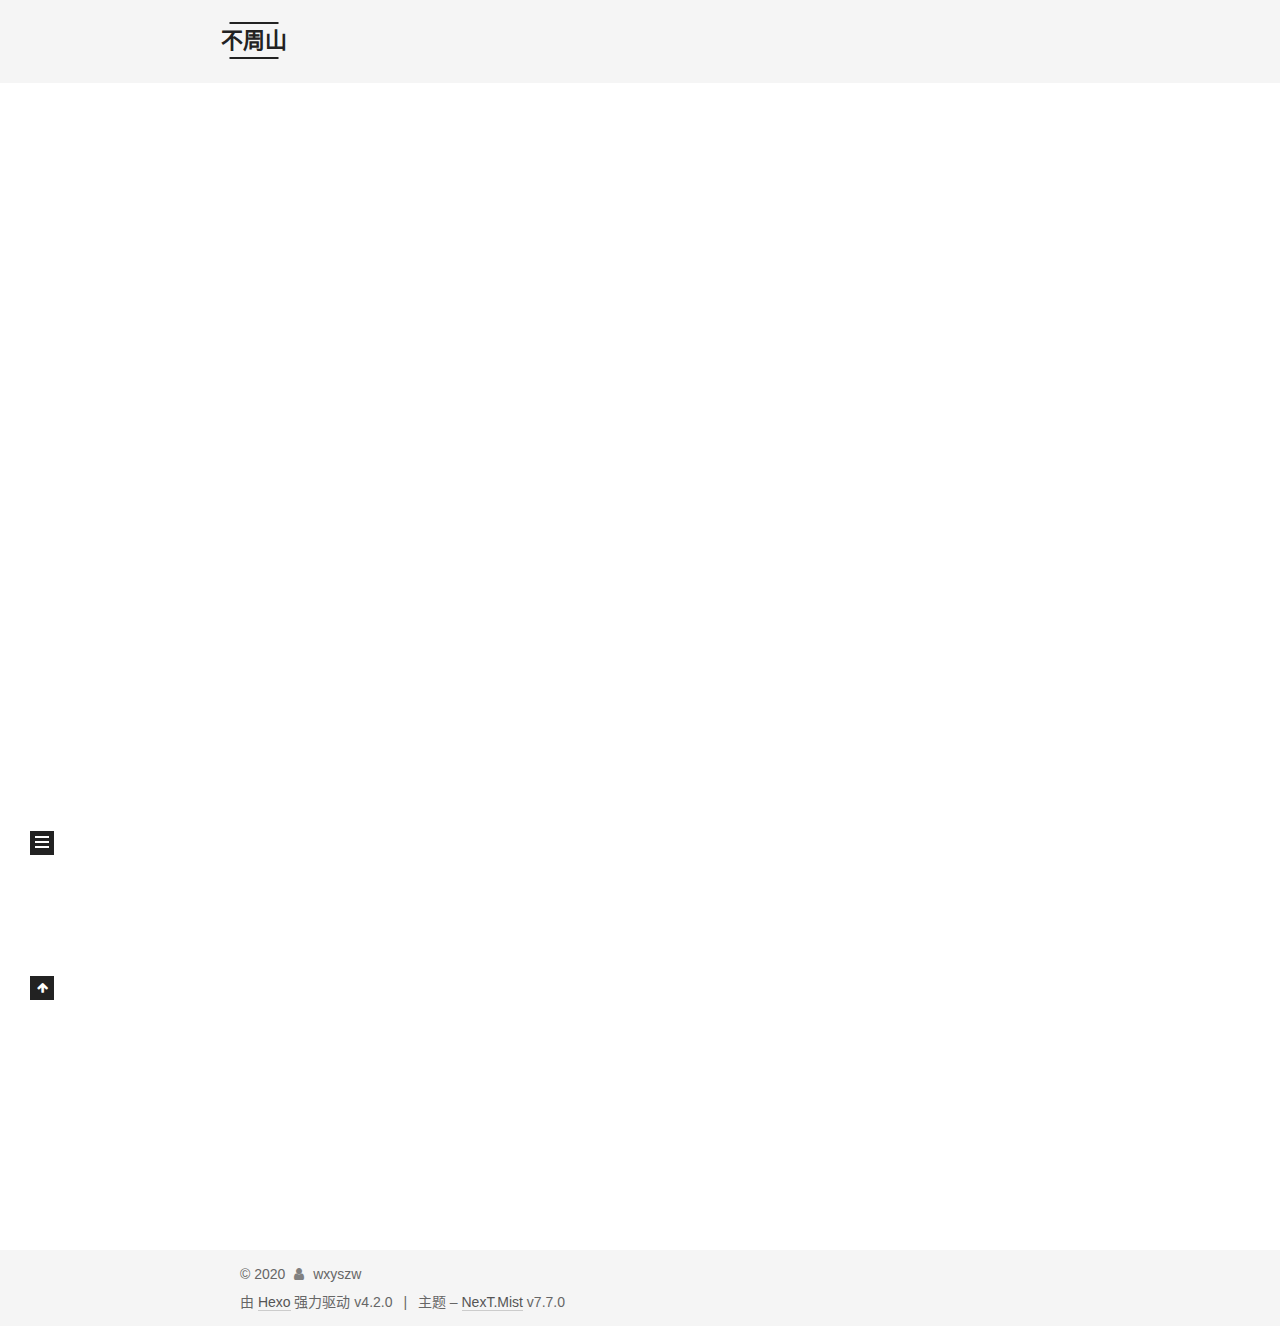
==== commit 60933970: "Site updated: 2020-01-08 02:00:55" ====
--- a/index.html
+++ b/index.html
@@ -1,5 +1,5 @@
 <!DOCTYPE html>
-<html lang="zh-Hans">
+<html lang="zh-CN">
 <head>
   <meta charset="UTF-8">
 <meta name="viewport" content="width=device-width, initial-scale=1, maximum-scale=2">
@@ -50,6 +50,7 @@
 <meta property="og:title" content="不周山">
 <meta property="og:url" content="http://yoursite.com/index.html">
 <meta property="og:site_name" content="不周山">
+<meta property="og:locale" content="zh_CN">
 <meta property="article:author" content="wxyszw">
 <meta name="twitter:card" content="summary">
 
@@ -116,7 +117,7 @@
   </div>
 
   <div class="site-nav-toggle">
-    <div class="toggle" aria-label="Navigationsleiste an/ausschalten">
+    <div class="toggle" aria-label="切换导航栏">
       <span class="toggle-line toggle-line-first"></span>
       <span class="toggle-line toggle-line-middle"></span>
       <span class="toggle-line toggle-line-last"></span>
@@ -130,12 +131,12 @@
   <ul id="menu" class="menu">
         <li class="menu-item menu-item-home">
 
-    <a href="/" rel="section"><i class="fa fa-fw fa-home"></i>Startseite</a>
+    <a href="/" rel="section"><i class="fa fa-fw fa-home"></i>首页</a>
 
   </li>
         <li class="menu-item menu-item-archives">
 
-    <a href="/archives/" rel="section"><i class="fa fa-fw fa-archive"></i>Archiv</a>
+    <a href="/archives/" rel="section"><i class="fa fa-fw fa-archive"></i>归档</a>
 
   </li>
   </ul>
@@ -163,7 +164,7 @@
         
   
   
-  <article itemscope itemtype="http://schema.org/Article" class="post-block home" lang="zh-Hans">
+  <article itemscope itemtype="http://schema.org/Article" class="post-block home" lang="zh-CN">
     <link itemprop="mainEntityOfPage" href="http://yoursite.com/2020/01/08/hello-world/">
 
     <span hidden itemprop="author" itemscope itemtype="http://schema.org/Person">
@@ -186,9 +187,9 @@
               <span class="post-meta-item-icon">
                 <i class="fa fa-calendar-o"></i>
               </span>
-              <span class="post-meta-item-text">Veröffentlicht am</span>
-
-              <time title="Erstellt: 2020-01-08 01:08:49" itemprop="dateCreated datePublished" datetime="2020-01-08T01:08:49+08:00">2020-01-08</time>
+              <span class="post-meta-item-text">发表于</span>
+
+              <time title="创建时间：2020-01-08 01:08:49" itemprop="dateCreated datePublished" datetime="2020-01-08T01:08:49+08:00">2020-01-08</time>
             </span>
 
           
@@ -275,10 +276,10 @@
 
       <ul class="sidebar-nav motion-element">
         <li class="sidebar-nav-toc">
-          Inhaltsverzeichnis
+          文章目录
         </li>
         <li class="sidebar-nav-overview">
-          Übersicht
+          站点概览
         </li>
       </ul>
 
@@ -298,7 +299,7 @@
           <a href="/archives/">
         
           <span class="site-state-item-count">1</span>
-          <span class="site-state-item-name">Artikel</span>
+          <span class="site-state-item-name">日志</span>
         </a>
       </div>
   </nav>
@@ -329,10 +330,10 @@
   </span>
   <span class="author" itemprop="copyrightHolder">wxyszw</span>
 </div>
-  <div class="powered-by">Erstellt mit  <a href="https://hexo.io/" class="theme-link" rel="noopener" target="_blank">Hexo</a> v4.2.0
+  <div class="powered-by">由 <a href="https://hexo.io/" class="theme-link" rel="noopener" target="_blank">Hexo</a> 强力驱动 v4.2.0
   </div>
   <span class="post-meta-divider">|</span>
-  <div class="theme-info">Design – <a href="https://mist.theme-next.org/" class="theme-link" rel="noopener" target="_blank">NexT.Mist</a> v7.7.0
+  <div class="theme-info">主题 – <a href="https://mist.theme-next.org/" class="theme-link" rel="noopener" target="_blank">NexT.Mist</a> v7.7.0
   </div>
 
         
--- a/css/main.css
+++ b/css/main.css
@@ -1159,7 +1159,7 @@
 }
 .links-of-author a::before,
 .links-of-author span.exturl::before {
-  background: #54fcab;
+  background: #172d1f;
   border-radius: 50%;
   content: ' ';
   display: inline-block;
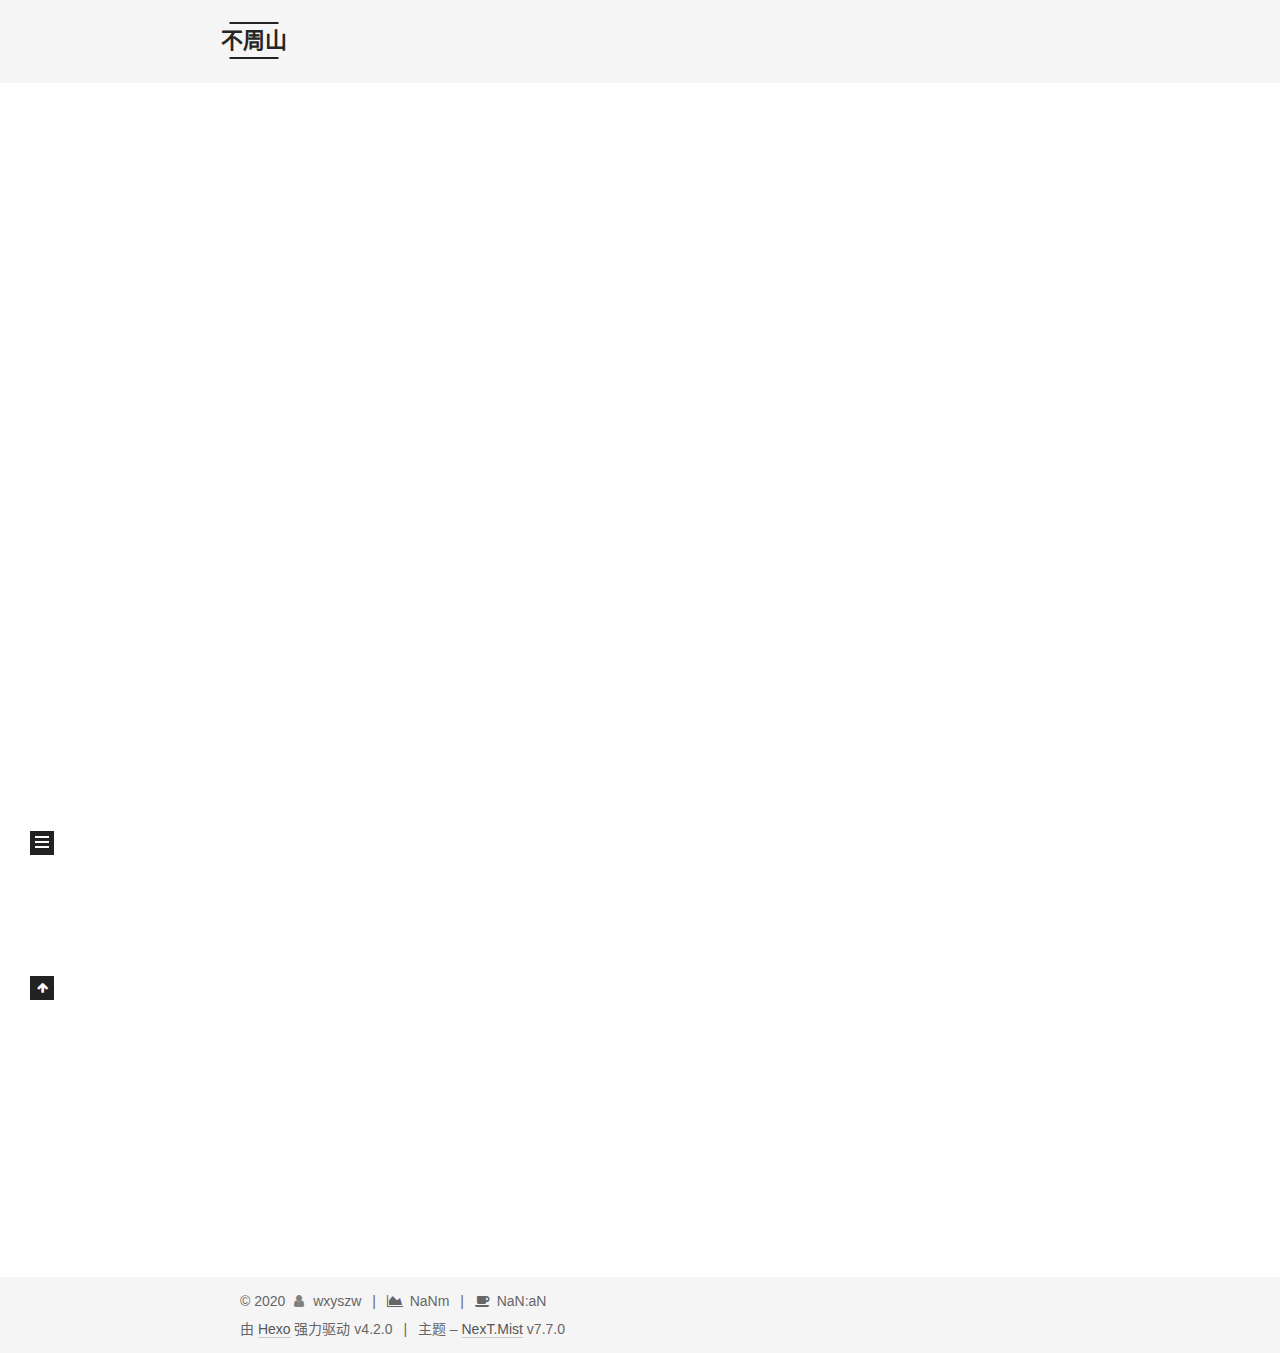
==== commit 1cacb542: "Site updated: 2020-01-08 02:06:29" ====
--- a/index.html
+++ b/index.html
@@ -192,7 +192,21 @@
               <time title="创建时间：2020-01-08 01:08:49" itemprop="dateCreated datePublished" datetime="2020-01-08T01:08:49+08:00">2020-01-08</time>
             </span>
 
-          
+          <br>
+            <span class="post-meta-item" title="本文字数">
+              <span class="post-meta-item-icon">
+                <i class="fa fa-file-word-o"></i>
+              </span>
+                <span class="post-meta-item-text">本文字数：</span>
+              <span></span>
+            </span>
+            <span class="post-meta-item" title="阅读时长">
+              <span class="post-meta-item-icon">
+                <i class="fa fa-clock-o"></i>
+              </span>
+                <span class="post-meta-item-text">阅读时长 &asymp;</span>
+              <span>NaN:aN</span>
+            </span>
 
         </div>
       </header>
@@ -329,6 +343,16 @@
     <i class="fa fa-user"></i>
   </span>
   <span class="author" itemprop="copyrightHolder">wxyszw</span>
+    <span class="post-meta-divider">|</span>
+    <span class="post-meta-item-icon">
+      <i class="fa fa-area-chart"></i>
+    </span>
+    <span title="站点总字数">NaNm</span>
+    <span class="post-meta-divider">|</span>
+    <span class="post-meta-item-icon">
+      <i class="fa fa-coffee"></i>
+    </span>
+    <span title="站点阅读时长">NaN:aN</span>
 </div>
   <div class="powered-by">由 <a href="https://hexo.io/" class="theme-link" rel="noopener" target="_blank">Hexo</a> 强力驱动 v4.2.0
   </div>
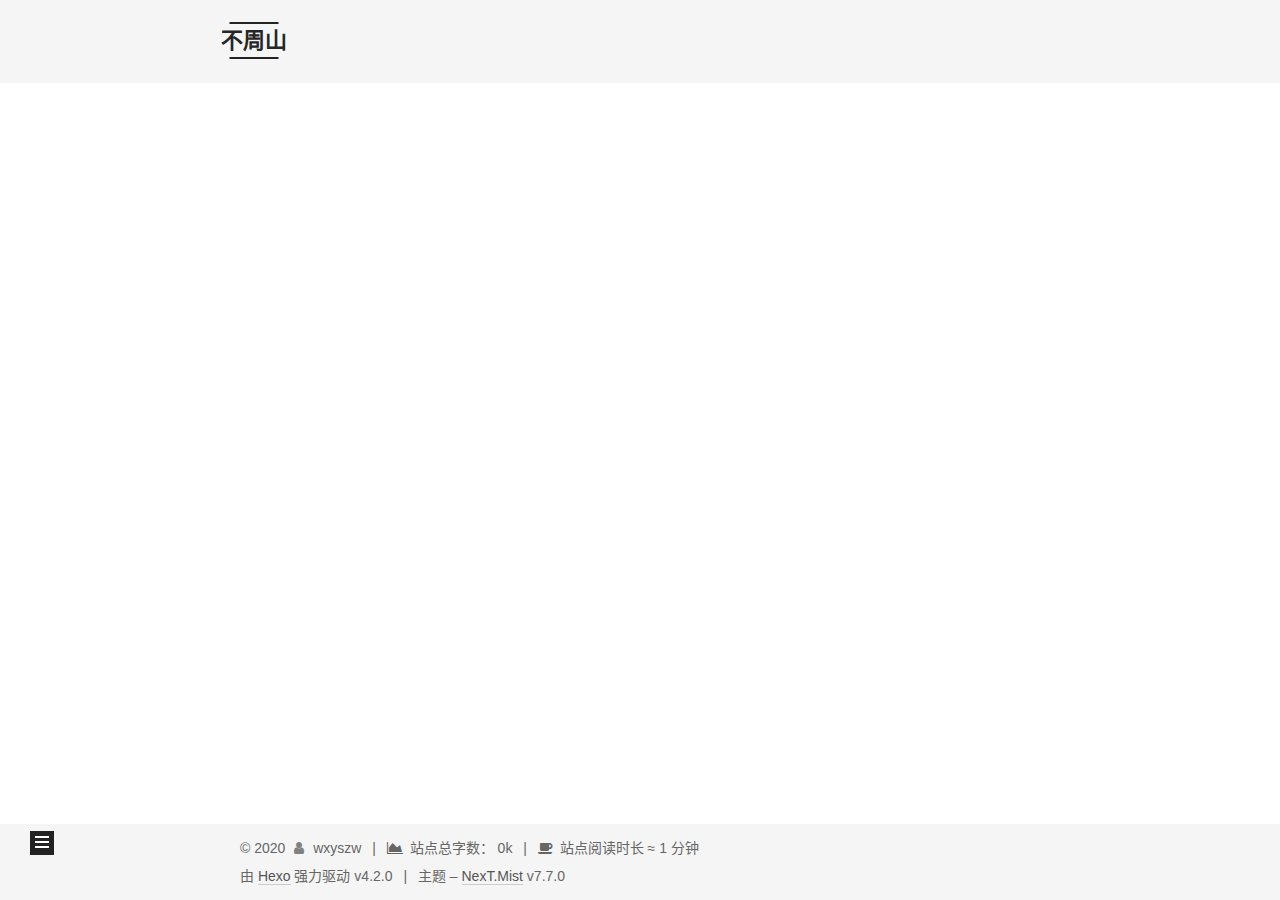
==== commit 2a83d5bf: "Site updated: 2020-01-08 02:25:08" ====
--- a/index.html
+++ b/index.html
@@ -134,6 +134,16 @@
     <a href="/" rel="section"><i class="fa fa-fw fa-home"></i>首页</a>
 
   </li>
+        <li class="menu-item menu-item-tags">
+
+    <a href="/tags/" rel="section"><i class="fa fa-fw fa-tags"></i>标签</a>
+
+  </li>
+        <li class="menu-item menu-item-categories">
+
+    <a href="/categories/" rel="section"><i class="fa fa-fw fa-th"></i>分类</a>
+
+  </li>
         <li class="menu-item menu-item-archives">
 
     <a href="/archives/" rel="section"><i class="fa fa-fw fa-archive"></i>归档</a>
@@ -188,8 +198,9 @@
                 <i class="fa fa-calendar-o"></i>
               </span>
               <span class="post-meta-item-text">发表于</span>
-
-              <time title="创建时间：2020-01-08 01:08:49" itemprop="dateCreated datePublished" datetime="2020-01-08T01:08:49+08:00">2020-01-08</time>
+              
+
+              <time title="创建时间：2020-01-08 01:08:49 / 修改时间：02:17:02" itemprop="dateCreated datePublished" datetime="2020-01-08T01:08:49+08:00">2020-01-08</time>
             </span>
 
           <br>
@@ -198,14 +209,14 @@
                 <i class="fa fa-file-word-o"></i>
               </span>
                 <span class="post-meta-item-text">本文字数：</span>
-              <span></span>
+              <span>357</span>
             </span>
             <span class="post-meta-item" title="阅读时长">
               <span class="post-meta-item-icon">
                 <i class="fa fa-clock-o"></i>
               </span>
                 <span class="post-meta-item-text">阅读时长 &asymp;</span>
-              <span>NaN:aN</span>
+              <span>1 分钟</span>
             </span>
 
         </div>
@@ -217,20 +228,15 @@
     <div class="post-body" itemprop="articleBody">
 
       
-          <p>Welcome to <a href="https://hexo.io/" target="_blank" rel="noopener">Hexo</a>! This is your very first post. Check <a href="https://hexo.io/docs/" target="_blank" rel="noopener">documentation</a> for more info. If you get any problems when using Hexo, you can find the answer in <a href="https://hexo.io/docs/troubleshooting.html" target="_blank" rel="noopener">troubleshooting</a> or you can ask me on <a href="https://github.com/hexojs/hexo/issues" target="_blank" rel="noopener">GitHub</a>.</p>
-<h2 id="Quick-Start"><a href="#Quick-Start" class="headerlink" title="Quick Start"></a>Quick Start</h2><h3 id="Create-a-new-post"><a href="#Create-a-new-post" class="headerlink" title="Create a new post"></a>Create a new post</h3><figure class="highlight bash"><table><tr><td class="gutter"><pre><span class="line">1</span><br></pre></td><td class="code"><pre><span class="line">$ hexo new <span class="string">"My New Post"</span></span><br></pre></td></tr></table></figure>
-
-<p>More info: <a href="https://hexo.io/docs/writing.html" target="_blank" rel="noopener">Writing</a></p>
-<h3 id="Run-server"><a href="#Run-server" class="headerlink" title="Run server"></a>Run server</h3><figure class="highlight bash"><table><tr><td class="gutter"><pre><span class="line">1</span><br></pre></td><td class="code"><pre><span class="line">$ hexo server</span><br></pre></td></tr></table></figure>
-
-<p>More info: <a href="https://hexo.io/docs/server.html" target="_blank" rel="noopener">Server</a></p>
-<h3 id="Generate-static-files"><a href="#Generate-static-files" class="headerlink" title="Generate static files"></a>Generate static files</h3><figure class="highlight bash"><table><tr><td class="gutter"><pre><span class="line">1</span><br></pre></td><td class="code"><pre><span class="line">$ hexo generate</span><br></pre></td></tr></table></figure>
-
-<p>More info: <a href="https://hexo.io/docs/generating.html" target="_blank" rel="noopener">Generating</a></p>
-<h3 id="Deploy-to-remote-sites"><a href="#Deploy-to-remote-sites" class="headerlink" title="Deploy to remote sites"></a>Deploy to remote sites</h3><figure class="highlight bash"><table><tr><td class="gutter"><pre><span class="line">1</span><br></pre></td><td class="code"><pre><span class="line">$ hexo deploy</span><br></pre></td></tr></table></figure>
-
-<p>More info: <a href="https://hexo.io/docs/one-command-deployment.html" target="_blank" rel="noopener">Deployment</a></p>
-
+          123
+          <!--noindex-->
+            <div class="post-button">
+              <a class="btn" href="/2020/01/08/hello-world/">
+                阅读全文 &raquo;
+              </a>
+            </div>
+          <!--/noindex-->
+        
       
     </div>
 
@@ -347,12 +353,14 @@
     <span class="post-meta-item-icon">
       <i class="fa fa-area-chart"></i>
     </span>
-    <span title="站点总字数">NaNm</span>
+      <span class="post-meta-item-text">站点总字数：</span>
+    <span title="站点总字数">0k</span>
     <span class="post-meta-divider">|</span>
     <span class="post-meta-item-icon">
       <i class="fa fa-coffee"></i>
     </span>
-    <span title="站点阅读时长">NaN:aN</span>
+      <span class="post-meta-item-text">站点阅读时长 &asymp;</span>
+    <span title="站点阅读时长">1 分钟</span>
 </div>
   <div class="powered-by">由 <a href="https://hexo.io/" class="theme-link" rel="noopener" target="_blank">Hexo</a> 强力驱动 v4.2.0
   </div>
--- a/css/main.css
+++ b/css/main.css
@@ -1159,7 +1159,7 @@
 }
 .links-of-author a::before,
 .links-of-author span.exturl::before {
-  background: #172d1f;
+  background: #555e79;
   border-radius: 50%;
   content: ' ';
   display: inline-block;
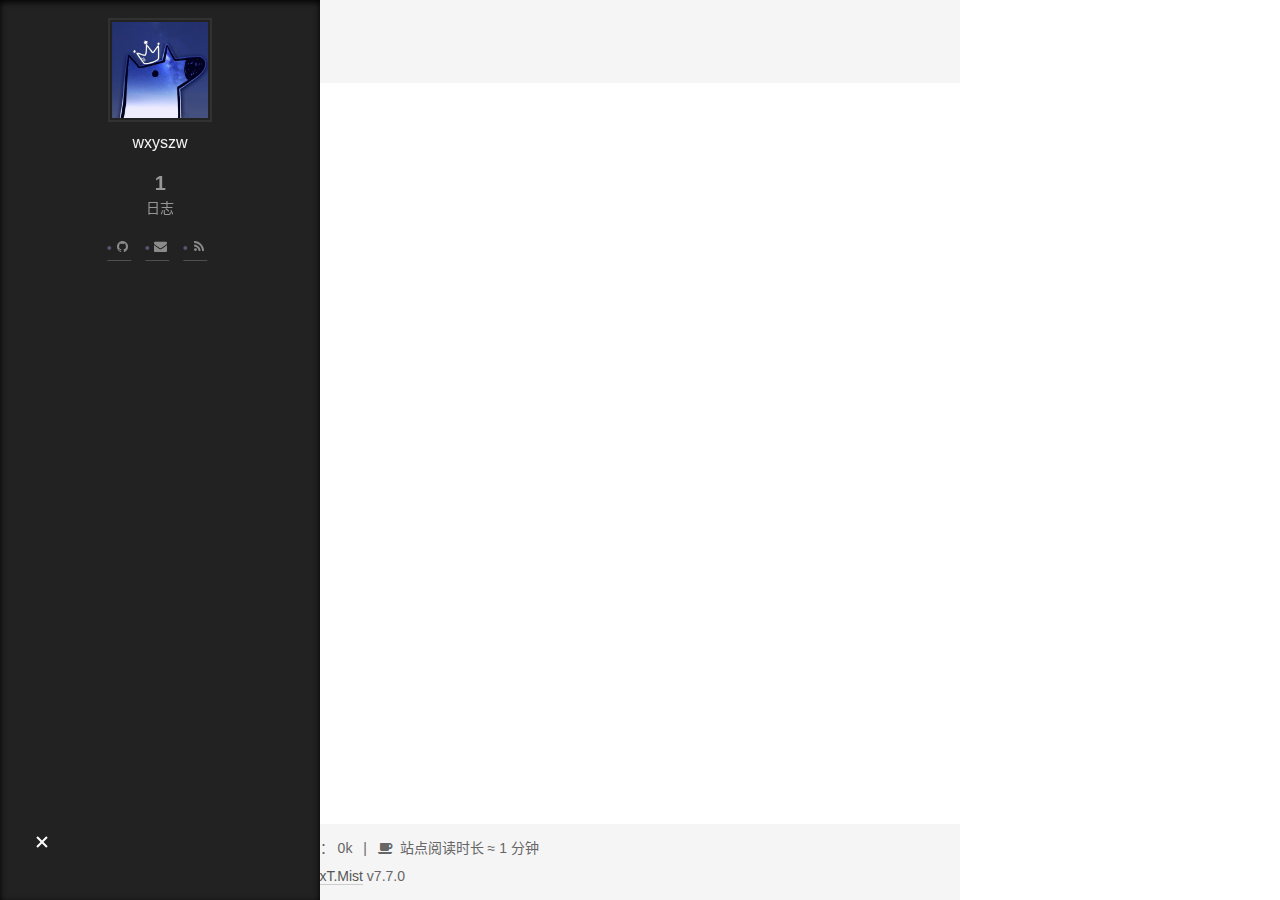
==== commit 7dfaa523: "Site updated: 2020-01-08 02:46:54" ====
--- a/index.html
+++ b/index.html
@@ -24,7 +24,7 @@
     scheme: 'Mist',
     version: '7.7.0',
     exturl: false,
-    sidebar: {"position":"left","display":"post","padding":18,"offset":12,"onmobile":false},
+    sidebar: {"position":"right","display":"always","padding":18,"offset":12,"onmobile":false},
     copycode: {"enable":false,"show_result":false,"style":null},
     back2top: {"enable":true,"sidebar":false,"scrollpercent":false},
     bookmark: {"enable":false,"color":"#222","save":"auto"},
@@ -97,6 +97,7 @@
   </style>
 </noscript>
 
+<link rel="alternate" href="/atom.xml" title="不周山" type="application/atom+xml">
 </head>
 
 <body itemscope itemtype="http://schema.org/WebPage">
@@ -178,7 +179,7 @@
     <link itemprop="mainEntityOfPage" href="http://yoursite.com/2020/01/08/hello-world/">
 
     <span hidden itemprop="author" itemscope itemtype="http://schema.org/Person">
-      <meta itemprop="image" content="/images/avatar.gif">
+      <meta itemprop="image" content="/images/blog.jpg">
       <meta itemprop="name" content="wxyszw">
       <meta itemprop="description" content="">
     </span>
@@ -310,6 +311,8 @@
 
       <div class="site-overview-wrap sidebar-panel">
         <div class="site-author motion-element" itemprop="author" itemscope itemtype="http://schema.org/Person">
+    <img class="site-author-image" itemprop="image" alt="wxyszw"
+      src="/images/blog.jpg">
   <p class="site-author-name" itemprop="name">wxyszw</p>
   <div class="site-description" itemprop="description"></div>
 </div>
@@ -324,6 +327,17 @@
       </div>
   </nav>
 </div>
+  <div class="links-of-author motion-element">
+      <span class="links-of-author-item">
+        <a href="https://github.com/szw2016run" title="GitHub → https:&#x2F;&#x2F;github.com&#x2F;szw2016run" rel="noopener" target="_blank"><i class="fa fa-fw fa-github"></i></a>
+      </span>
+      <span class="links-of-author-item">
+        <a href="mailto:szw2016run@gmail.com" title="E-Mail → mailto:szw2016run@gmail.com" rel="noopener" target="_blank"><i class="fa fa-fw fa-envelope"></i></a>
+      </span>
+      <span class="links-of-author-item">
+        <a href="/atom.xml" title="RSS → &#x2F;atom.xml"><i class="fa fa-fw fa-rss"></i></a>
+      </span>
+  </div>
 
 
 
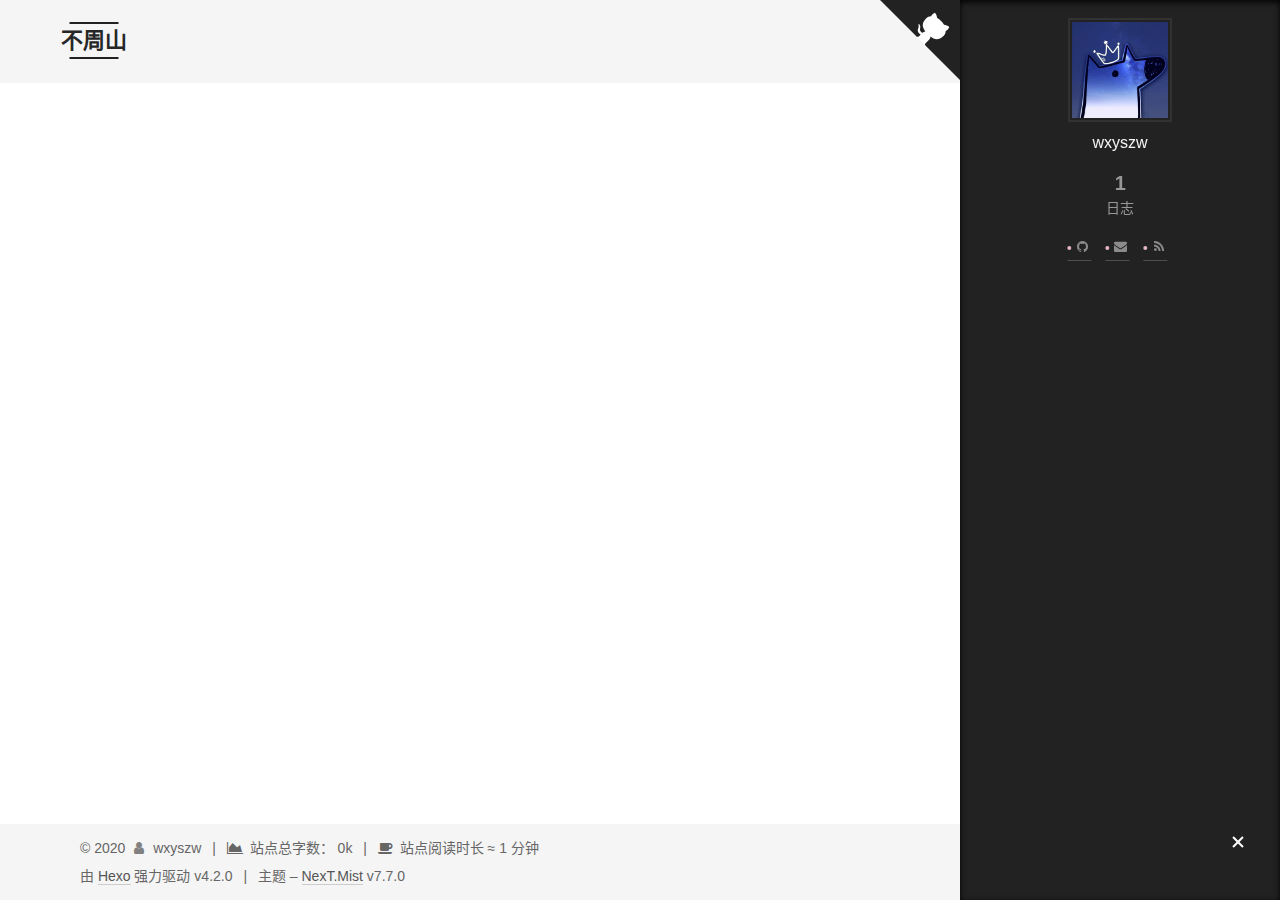
==== commit 6ec52945: "Site updated: 2020-01-08 02:52:15" ====
--- a/index.html
+++ b/index.html
@@ -162,6 +162,8 @@
     <span>0%</span>
   </div>
 
+  <a href="https://github.com/szw2016run" class="github-corner" title="Follow me on GitHub" aria-label="Follow me on GitHub" rel="noopener" target="_blank"><svg width="80" height="80" viewBox="0 0 250 250" aria-hidden="true"><path d="M0,0 L115,115 L130,115 L142,142 L250,250 L250,0 Z"></path><path d="M128.3,109.0 C113.8,99.7 119.0,89.6 119.0,89.6 C122.0,82.7 120.5,78.6 120.5,78.6 C119.2,72.0 123.4,76.3 123.4,76.3 C127.3,80.9 125.5,87.3 125.5,87.3 C122.9,97.6 130.6,101.9 134.4,103.2" fill="currentColor" style="transform-origin: 130px 106px;" class="octo-arm"></path><path d="M115.0,115.0 C114.9,115.1 118.7,116.5 119.8,115.4 L133.7,101.6 C136.9,99.2 139.9,98.4 142.2,98.6 C133.8,88.0 127.5,74.4 143.8,58.0 C148.5,53.4 154.0,51.2 159.7,51.0 C160.3,49.4 163.2,43.6 171.4,40.1 C171.4,40.1 176.1,42.5 178.8,56.2 C183.1,58.6 187.2,61.8 190.9,65.4 C194.5,69.0 197.7,73.2 200.1,77.6 C213.8,80.2 216.3,84.9 216.3,84.9 C212.7,93.1 206.9,96.0 205.4,96.6 C205.1,102.4 203.0,107.8 198.3,112.5 C181.9,128.9 168.3,122.5 157.7,114.1 C157.9,116.9 156.7,120.9 152.7,124.9 L141.0,136.5 C139.8,137.7 141.6,141.9 141.8,141.8 Z" fill="currentColor" class="octo-body"></path></svg></a>
+
 
     <main class="main">
       <div class="main-inner">
--- a/css/main.css
+++ b/css/main.css
@@ -338,31 +338,28 @@
   margin-top: 3px;
 }
 .toggle.toggle-arrow .toggle-line-first {
-  left: 50%;
   top: 2px;
+  transform: rotate(-45deg);
+  width: 50%;
+}
+.toggle.toggle-arrow .toggle-line-middle {
+  width: 90%;
+}
+.toggle.toggle-arrow .toggle-line-last {
+  top: -2px;
   transform: rotate(45deg);
   width: 50%;
 }
-.toggle.toggle-arrow .toggle-line-middle {
-  left: 2px;
-  width: 90%;
-}
-.toggle.toggle-arrow .toggle-line-last {
-  left: 50%;
-  top: -2px;
+.toggle.toggle-close .toggle-line-first {
+  top: 5px;
   transform: rotate(-45deg);
-  width: 50%;
-}
-.toggle.toggle-close .toggle-line-first {
-  transform: rotate(-45deg);
-  top: 5px;
 }
 .toggle.toggle-close .toggle-line-middle {
   opacity: 0;
 }
 .toggle.toggle-close .toggle-line-last {
+  top: -5px;
   transform: rotate(45deg);
-  top: -5px;
 }
 .highlight,
 pre {
@@ -1079,6 +1076,75 @@
 .use-motion .menu-item {
   opacity: 0;
 }
+.github-corner :hover .octo-arm {
+  animation: octocat-wave 560ms ease-in-out;
+}
+.github-corner svg {
+  border: 0;
+  color: #fff;
+  fill: #222;
+  position: absolute;
+  right: 0;
+  top: 0;
+  z-index: 1000;
+}
+@media (max-width: 991px) {
+  .github-corner .github-corner:hover .octo-arm {
+    animation: none;
+  }
+  .github-corner .github-corner .octo-arm {
+    animation: octocat-wave 560ms ease-in-out;
+  }
+}
+@media (max-width: 767px) {
+  .github-corner svg {
+    top: inherit;
+  }
+}
+@-moz-keyframes octocat-wave {
+  0%, 100% {
+    transform: rotate(0);
+  }
+  20%, 60% {
+    transform: rotate(-25deg);
+  }
+  40%, 80% {
+    transform: rotate(10deg);
+  }
+}
+@-webkit-keyframes octocat-wave {
+  0%, 100% {
+    transform: rotate(0);
+  }
+  20%, 60% {
+    transform: rotate(-25deg);
+  }
+  40%, 80% {
+    transform: rotate(10deg);
+  }
+}
+@-o-keyframes octocat-wave {
+  0%, 100% {
+    transform: rotate(0);
+  }
+  20%, 60% {
+    transform: rotate(-25deg);
+  }
+  40%, 80% {
+    transform: rotate(10deg);
+  }
+}
+@keyframes octocat-wave {
+  0%, 100% {
+    transform: rotate(0);
+  }
+  20%, 60% {
+    transform: rotate(-25deg);
+  }
+  40%, 80% {
+    transform: rotate(10deg);
+  }
+}
 .sidebar {
   background: #222;
   bottom: 0;
@@ -1159,7 +1225,7 @@
 }
 .links-of-author a::before,
 .links-of-author span.exturl::before {
-  background: #555e79;
+  background: #ffc8e2;
   border-radius: 50%;
   content: ' ';
   display: inline-block;
@@ -2392,10 +2458,24 @@
   border-bottom-color: #222;
 }
 .sidebar {
-  left: -320px;
+  right: -320px;
 }
 .sidebar.sidebar-active {
-  left: 0;
+  right: 0;
+}
+.sidebar-toggle,
+.back-to-top {
+  left: auto;
+  right: 30px;
+}
+@media (max-width: 991px) {
+  .sidebar-toggle,
+  .back-to-top {
+    right: 20px;
+  }
+}
+.book-mark-link {
+  left: 30px;
 }
 .sidebar {
   transition: all 0.4s;
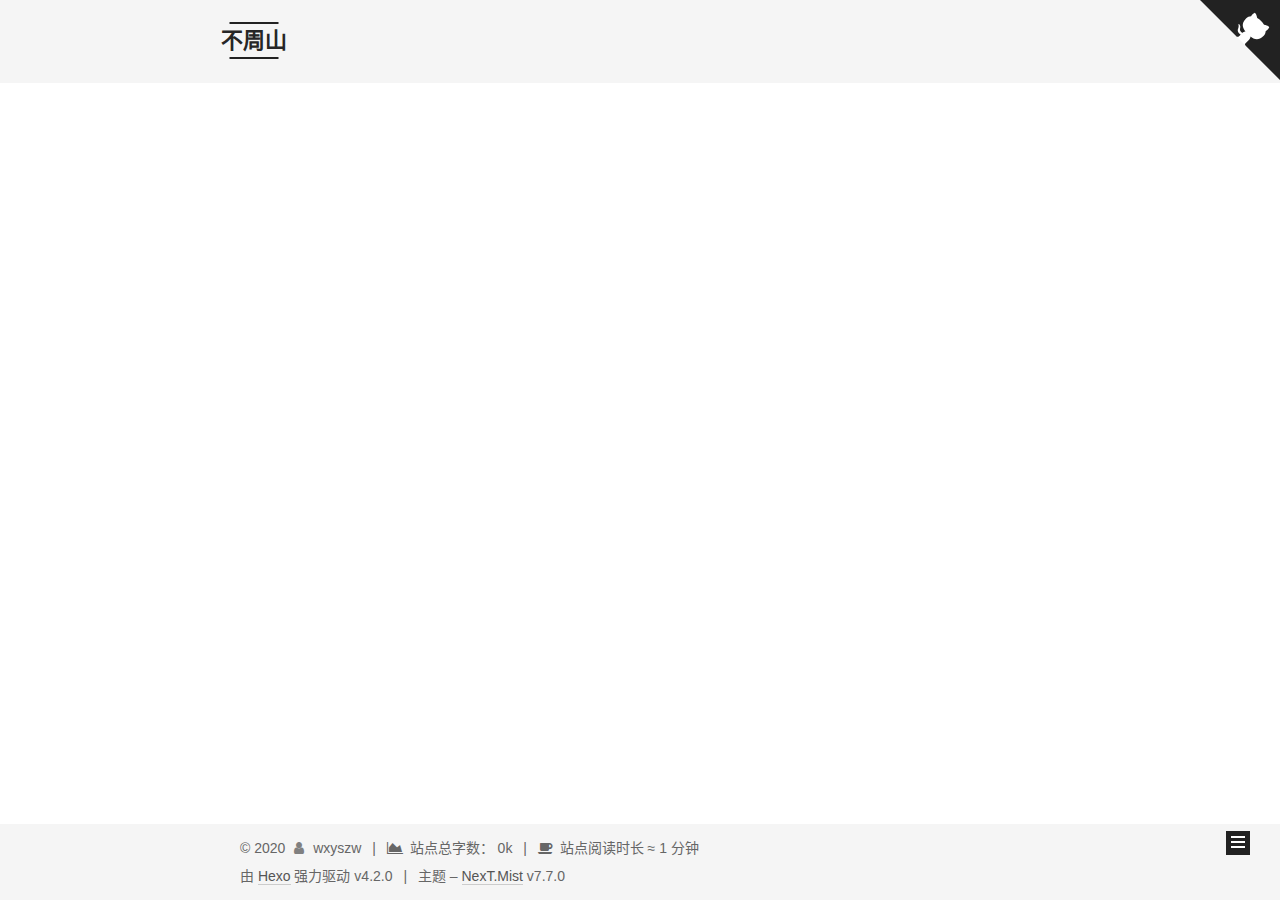
==== commit 79a0e668: "Site updated: 2020-01-08 02:55:36" ====
--- a/index.html
+++ b/index.html
@@ -24,7 +24,7 @@
     scheme: 'Mist',
     version: '7.7.0',
     exturl: false,
-    sidebar: {"position":"right","display":"always","padding":18,"offset":12,"onmobile":false},
+    sidebar: {"position":"right","display":"post","padding":18,"offset":12,"onmobile":false},
     copycode: {"enable":false,"show_result":false,"style":null},
     back2top: {"enable":true,"sidebar":false,"scrollpercent":false},
     bookmark: {"enable":false,"color":"#222","save":"auto"},
